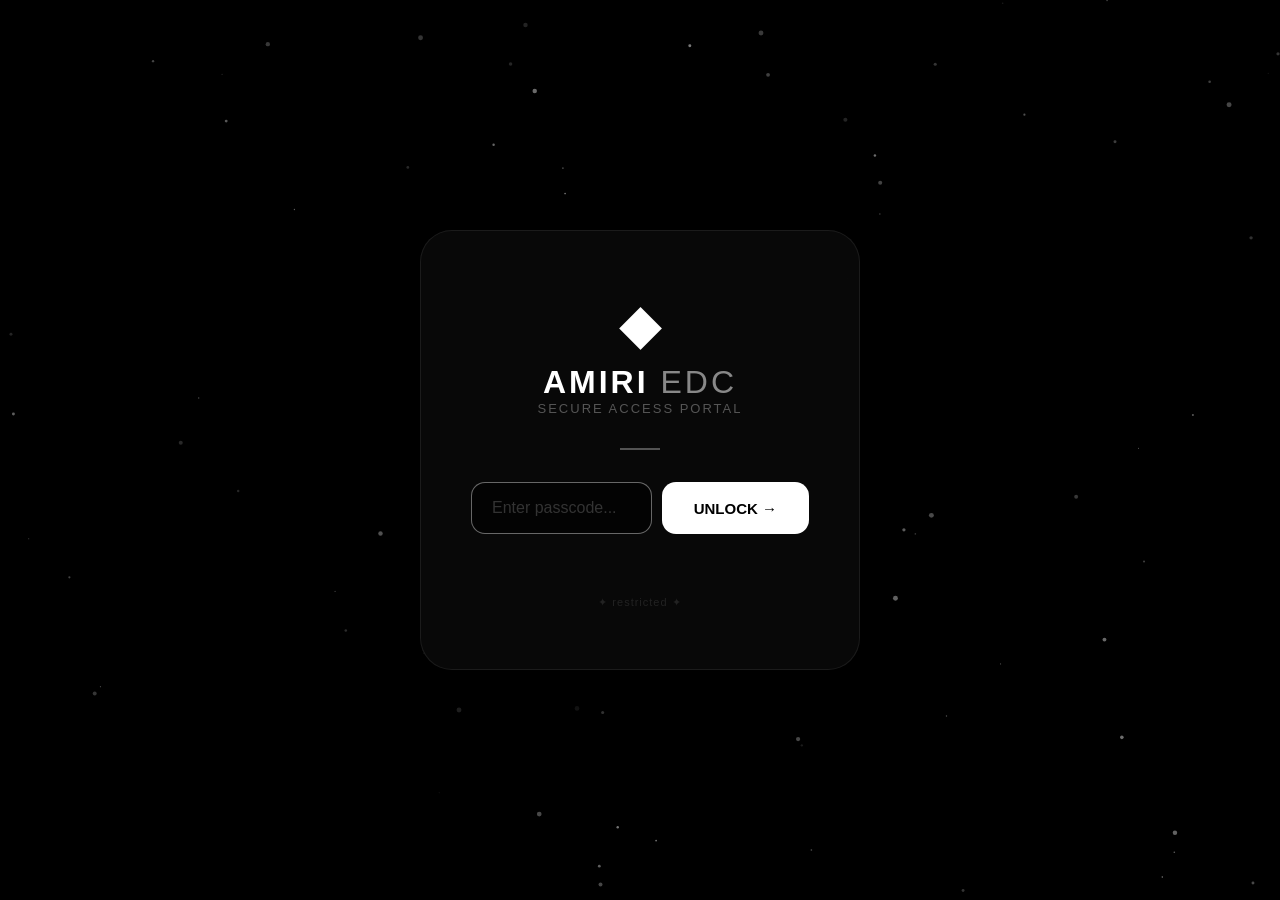
==== index.html @ fc5f27e0 "Update index.html" ====
<!DOCTYPE html>
<html lang="en">
<head>
    <meta charset="UTF-8">
    <meta name="viewport" content="width=device-width, initial-scale=1.0">
    <title>Home - Classroom</title>
    <link rel="icon" type="image/x-icon" href="favicon.ico" id="favicon">
    <style>
        * {
            margin: 0;
            padding: 0;
            box-sizing: border-box;
        }

        body {
            font-family: -apple-system, BlinkMacSystemFont, 'Segoe UI', Roboto, Oxygen, Ubuntu, sans-serif;
            background: #000000;
            color: #ffffff;
            min-height: 100vh;
            overflow: hidden;
        }

        #particles-canvas {
            position: fixed;
            top: 0;
            left: 0;
            width: 100%;
            height: 100%;
            z-index: 0;
            pointer-events: none;
        }

        /* ===== PASSWORD SCREEN ===== */
        #passwordScreen {
            position: relative;
            z-index: 1;
            display: flex;
            align-items: center;
            justify-content: center;
            min-height: 100vh;
            padding: 20px;
        }

        .login-box {
            background: rgba(10, 10, 10, 0.85);
            backdrop-filter: blur(20px);
            border: 1px solid rgba(255, 255, 255, 0.08);
            border-radius: 32px;
            padding: 60px 50px;
            max-width: 440px;
            width: 100%;
            text-align: center;
            box-shadow: 0 40px 80px rgba(0, 0, 0, 0.9);
            animation: fadeInUp 0.8s ease-out;
        }

        @keyframes fadeInUp {
            from {
                opacity: 0;
                transform: translateY(30px) scale(0.96);
            }
            to {
                opacity: 1;
                transform: translateY(0) scale(1);
            }
        }

        .login-box .brand-icon {
            font-size: 56px;
            margin-bottom: 8px;
            display: block;
        }
        .login-box h1 {
            font-size: 32px;
            font-weight: 800;
            letter-spacing: 3px;
            color: #ffffff;
        }
        .login-box h1 span {
            color: #888888;
            font-weight: 300;
        }
        .login-box .subtitle {
            color: #555555;
            font-size: 13px;
            letter-spacing: 2px;
            text-transform: uppercase;
            margin-bottom: 32px;
        }
        .login-box .divider {
            width: 40px;
            height: 2px;
            background: #ffffff;
            margin: 0 auto 32px;
            opacity: 0.3;
        }

        .input-group {
            display: flex;
            gap: 10px;
            flex-wrap: wrap;
            justify-content: center;
        }

        #passwordInput {
            flex: 1;
            min-width: 160px;
            padding: 16px 20px;
            font-size: 16px;
            border: 1px solid rgba(255, 255, 255, 0.1);
            border-radius: 14px;
            background: rgba(0, 0, 0, 0.6);
            color: #ffffff;
            outline: none;
            transition: all 0.4s ease;
        }
        #passwordInput:focus {
            border-color: rgba(255, 255, 255, 0.4);
        }
        #passwordInput::placeholder {
            color: #333333;
        }
        #passwordInput.error {
            border-color: #ff3333;
        }

        #unlockBtn {
            padding: 16px 32px;
            font-size: 15px;
            font-weight: 600;
            background: #ffffff;
            color: #000000;
            border: none;
            border-radius: 14px;
            cursor: pointer;
            transition: all 0.3s ease;
            white-space: nowrap;
            text-transform: uppercase;
        }
        #unlockBtn:hover {
            background: #dddddd;
            transform: scale(1.02);
        }

        .error-message {
            margin-top: 14px;
            font-size: 13px;
            font-weight: 500;
            color: #ff3333;
            min-height: 20px;
            opacity: 0;
            transition: opacity 0.3s ease;
        }
        .error-message.show {
            opacity: 1;
        }
        .login-box .footer-text {
            margin-top: 28px;
            font-size: 11px;
            color: #222222;
            letter-spacing: 1px;
        }

        /* ===== DASHBOARD ===== */
        #dashboardScreen {
            display: none;
            position: relative;
            z-index: 1;
            padding: 12px 16px;
            min-height: 100vh;
            height: 100vh;
            overflow: hidden;
        }

        .dash-topbar {
            display: flex;
            justify-content: space-between;
            align-items: center;
            padding: 12px 20px;
            background: rgba(10, 10, 10, 0.7);
            backdrop-filter: blur(20px);
            border: 1px solid rgba(255, 255, 255, 0.06);
            border-radius: 14px;
            margin-bottom: 12px;
            flex-wrap: wrap;
            gap: 8px;
        }

        .dash-topbar .brand {
            font-size: 20px;
            font-weight: 800;
            color: #ffffff;
            letter-spacing: 1px;
        }
        .dash-topbar .brand span {
            color: #555555;
            font-weight: 300;
        }

        .dash-topbar .right-section {
            display: flex;
            align-items: center;
            gap: 12px;
        }

        .dash-clock {
            background: rgba(0, 0, 0, 0.6);
            border: 1px solid rgba(255, 255, 255, 0.06);
            border-radius: 30px;
            padding: 6px 16px;
            text-align: center;
            min-width: 100px;
        }
        .dash-clock .time {
            display: block;
            font-size: 14px;
            font-weight: 600;
            color: #ffffff;
            letter-spacing: 1px;
        }
        .dash-clock .date {
            display: block;
            font-size: 8px;
            color: #444444;
            font-weight: 400;
        }

        .dash-avatar {
            width: 36px;
            height: 36px;
            border-radius: 50%;
            background: rgba(255, 255, 255, 0.05);
            border: 1px solid rgba(255, 255, 255, 0.08);
            display: flex;
            align-items: center;
            justify-content: center;
            font-size: 16px;
            cursor: pointer;
        }

        .proxy-toggle {
            display: flex;
            align-items: center;
            gap: 8px;
            padding: 6px 14px;
            background: rgba(10, 10, 10, 0.7);
            border: 1px solid rgba(255, 255, 255, 0.06);
            border-radius: 20px;
            cursor: pointer;
            transition: all 0.3s ease;
            font-size: 11px;
            color: #888888;
        }
        .proxy-toggle:hover {
            border-color: rgba(255, 255, 255, 0.15);
        }
        .proxy-toggle .proxy-dot {
            width: 8px;
            height: 8px;
            border-radius: 50%;
            background: #444444;
            transition: background 0.3s;
        }
        .proxy-toggle .proxy-dot.active {
            background: #00ff44;
            box-shadow: 0 0 20px rgba(0, 255, 68, 0.2);
        }
        .proxy-toggle .proxy-label.active {
            color: #00ff44;
        }

        /* ===== MAIN LAYOUT ===== */
        .main-layout {
            display: grid;
            grid-template-columns: 180px 1fr 300px;
            gap: 12px;
            height: calc(100vh - 80px);
        }

        /* ===== CLOAK PANEL ===== */
        .cloak-panel {
            background: rgba(10, 10, 10, 0.7);
            backdrop-filter: blur(20px);
            border: 1px solid rgba(255, 255, 255, 0.06);
            border-radius: 14px;
            padding: 14px 12px;
            display: flex;
            flex-direction: column;
            height: 100%;
            overflow-y: auto;
        }
        .cloak-panel::-webkit-scrollbar {
            width: 3px;
        }
        .cloak-panel::-webkit-scrollbar-track {
            background: rgba(255, 255, 255, 0.02);
        }
        .cloak-panel::-webkit-scrollbar-thumb {
            background: rgba(255, 255, 255, 0.08);
            border-radius: 4px;
        }

        .cloak-panel .panel-title {
            font-size: 11px;
            font-weight: 600;
            color: #ffffff;
            letter-spacing: 1px;
            text-transform: uppercase;
            margin-bottom: 8px;
            padding-bottom: 8px;
            border-bottom: 1px solid rgba(255, 255, 255, 0.06);
        }

        .cloak-option {
            display: flex;
            align-items: center;
            gap: 8px;
            padding: 8px 10px;
            background: rgba(255, 255, 255, 0.03);
            border: 1px solid rgba(255, 255, 255, 0.06);
            border-radius: 8px;
            margin-bottom: 4px;
            cursor: pointer;
            transition: all 0.3s ease;
        }
        .cloak-option:hover {
            background: rgba(255, 255, 255, 0.06);
            transform: translateX(4px);
        }
        .cloak-option.active {
            background: rgba(255, 255, 255, 0.08);
            border-color: rgba(255, 255, 255, 0.2);
        }
        .cloak-option .cloak-icon {
            font-size: 16px;
            width: 24px;
            text-align: center;
        }
        .cloak-option .cloak-name {
            font-size: 12px;
            font-weight: 500;
            color: #ffffff;
        }
        .cloak-option .cloak-check {
            color: #00ff44;
            font-size: 12px;
            opacity: 0;
            margin-left: auto;
        }
        .cloak-option.active .cloak-check {
            opacity: 1;
        }
        .cloak-option .cloak-status-dot {
            width: 5px;
            height: 5px;
            border-radius: 50%;
            background: #444444;
            margin-left: auto;
        }
        .cloak-option.active .cloak-status-dot {
            background: #00ff44;
        }

        /* ===== TAB SYSTEM ===== */
        .tabs-container {
            display: flex;
            flex-direction: column;
            height: 100%;
            gap: 12px;
        }

        .tab-bar {
            display: flex;
            gap: 6px;
            flex-shrink: 0;
            background: rgba(10, 10, 10, 0.5);
            border-radius: 12px;
            padding: 4px;
            border: 1px solid rgba(255, 255, 255, 0.06);
        }

        .tab-btn {
            flex: 1;
            padding: 10px 20px;
            border: none;
            border-radius: 10px;
            background: transparent;
            color: #888888;
            font-size: 14px;
            font-weight: 600;
            cursor: pointer;
            transition: all 0.3s ease;
            font-family: inherit;
            letter-spacing: 0.5px;
        }
        .tab-btn:hover {
            color: #ffffff;
            background: rgba(255, 255, 255, 0.05);
        }
        .tab-btn.active {
            background: rgba(255, 255, 255, 0.1);
            color: #ffffff;
            box-shadow: 0 0 20px rgba(255, 255, 255, 0.05);
        }
        .tab-btn .tab-icon {
            margin-right: 8px;
        }

        .tab-content {
            flex: 1;
            display: none;
            flex-direction: column;
            gap: 12px;
            min-height: 0;
        }
        .tab-content.active {
            display: flex;
        }

        /* ===== CENTER CONTENT ===== */
        .center-content {
            display: flex;
            flex-direction: column;
            height: 100%;
            overflow: hidden;
        }

        .welcome-banner {
            background: rgba(10, 10, 10, 0.7);
            backdrop-filter: blur(10px);
            border: 1px solid rgba(255, 255, 255, 0.06);
            border-radius: 12px;
            padding: 12px 18px;
            flex-shrink: 0;
        }
        .welcome-banner h2 {
            font-size: 16px;
            font-weight: 700;
            color: #ffffff;
        }
        .welcome-banner h2 span {
            color: #666666;
            font-weight: 300;
        }
        .welcome-banner p {
            color: #555555;
            font-size: 11px;
            margin-top: 2px;
        }
        .welcome-banner p strong {
            color: #ffffff;
        }

        /* ========================================
           EDUCATION TAB - CALCULATOR + PARTY
           ======================================== */
        .edu-row {
            display: grid;
            grid-template-columns: 1fr 1fr;
            gap: 12px;
            flex: 1;
            min-height: 0;
        }

        /* ===== CALCULATOR WITH PARENTHESES ===== */
        .calculator-modern {
            background: rgba(10, 10, 10, 0.7);
            backdrop-filter: blur(10px);
            border: 1px solid rgba(255, 255, 255, 0.06);
            border-radius: 12px;
            padding: 14px 16px;
            display: flex;
            flex-direction: column;
            height: 100%;
        }

        .calculator-modern .calc-header {
            display: flex;
            justify-content: space-between;
            align-items: center;
            margin-bottom: 6px;
            flex-shrink: 0;
        }
        .calculator-modern .calc-header .calc-label {
            font-size: 12px;
            font-weight: 600;
            color: #555555;
            letter-spacing: 1px;
            text-transform: uppercase;
        }
        .calculator-modern .calc-header .calc-mode {
            font-size: 9px;
            color: #333333;
            background: rgba(255, 255, 255, 0.03);
            padding: 2px 10px;
            border-radius: 8px;
        }

        .calc-display-modern {
            background: rgba(0, 0, 0, 0.5);
            border: 1px solid rgba(255, 255, 255, 0.04);
            border-radius: 8px;
            padding: 8px 14px;
            text-align: right;
            margin-bottom: 8px;
            min-height: 50px;
            display: flex;
            flex-direction: column;
            justify-content: flex-end;
            flex-shrink: 0;
        }
        .calc-display-modern .calc-expr {
            font-size: 12px;
            color: #666666;
            font-weight: 300;
            min-height: 16px;
            font-family: 'Courier New', monospace;
        }
        .calc-display-modern .calc-result {
            font-size: 24px;
            font-weight: 700;
            color: #ffffff;
            min-height: 30px;
            font-family: 'Courier New', monospace;
        }

        .calc-grid {
            display: grid;
            grid-template-columns: repeat(5, 1fr);
            gap: 5px;
            flex: 1;
        }

        .calc-btn-modern {
            padding: 6px 2px;
            font-size: 13px;
            font-weight: 600;
            border: none;
            border-radius: 6px;
            background: rgba(255, 255, 255, 0.04);
            color: #ffffff;
            cursor: pointer;
            transition: all 0.15s ease;
            font-family: inherit;
            text-align: center;
            min-height: 32px;
        }
        .calc-btn-modern:hover {
            background: rgba(255, 255, 255, 0.1);
            transform: scale(1.05);
        }
        .calc-btn-modern:active {
            transform: scale(0.92);
        }
        .calc-btn-modern.op {
            background: rgba(0, 180, 255, 0.12);
            color: #66ddff;
        }
        .calc-btn-modern.op:hover {
            background: rgba(0, 180, 255, 0.2);
        }
        .calc-btn-modern.eq {
            background: #ffffff;
            color: #000000;
            grid-column: span 2;
        }
        .calc-btn-modern.eq:hover {
            background: #dddddd;
        }
        .calc-btn-modern.clr {
            background: rgba(255, 50, 50, 0.12);
            color: #ff6666;
        }
        .calc-btn-modern.clr:hover {
            background: rgba(255, 50, 50, 0.2);
        }
        .calc-btn-modern.fn {
            background: rgba(255, 200, 0, 0.06);
            color: #ffcc44;
            font-size: 10px;
        }
        .calc-btn-modern.fn:hover {
            background: rgba(255, 200, 0, 0.12);
        }
        .calc-btn-modern.zero {
            grid-column: span 2;
        }
        .calc-btn-modern.paren {
            background: rgba(200, 200, 200, 0.06);
            color: #cccccc;
            font-size: 14px;
        }
        .calc-btn-modern.paren:hover {
            background: rgba(200, 200, 200, 0.12);
        }

        /* ===== PARTY CHAT ===== */
        .party-modern {
            background: rgba(10, 10, 10, 0.7);
            backdrop-filter: blur(10px);
            border: 1px solid rgba(255, 255, 255, 0.06);
            border-radius: 12px;
            padding: 14px 16px;
            display: flex;
            flex-direction: column;
            height: 100%;
        }

        .party-modern .party-top {
            display: flex;
            justify-content: space-between;
            align-items: center;
            margin-bottom: 4px;
            flex-shrink: 0;
        }

        .party-modern .party-top .party-title-section {
            display: flex;
            align-items: center;
            gap: 6px;
        }
        .party-modern .party-top .party-title-section .party-icon {
            font-size: 16px;
        }
        .party-modern .party-top .party-title-section .party-name {
            font-size: 12px;
            font-weight: 600;
            color: #ffffff;
        }
        .party-modern .party-top .party-title-section .party-count {
            font-size: 9px;
            color: #555555;
            background: rgba(255, 255, 255, 0.04);
            padding: 2px 10px;
            border-radius: 8px;
        }

        .party-modern .party-top .party-actions {
            display: flex;
            gap: 4px;
        }

        .party-btn-modern {
            padding: 4px 12px;
            font-size: 9px;
            font-weight: 600;
            border: 1px solid rgba(255, 255, 255, 0.08);
            border-radius: 6px;
            background: rgba(255, 255, 255, 0.04);
            color: #aaaaaa;
            cursor: pointer;
            transition: all 0.2s ease;
            font-family: inherit;
        }
        .party-btn-modern:hover {
            background: rgba(255, 255, 255, 0.08);
        }
        .party-btn-modern.create {
            background: linear-gradient(135deg, #00cc44, #00aa33);
            color: #000000;
            border-color: transparent;
        }
        .party-btn-modern.create:hover {
            background: linear-gradient(135deg, #00dd55, #00bb44);
            transform: scale(1.05);
        }
        .party-btn-modern.join {
            background: linear-gradient(135deg, #0066ff, #0044dd);
            color: #ffffff;
            border-color: transparent;
        }
        .party-btn-modern.join:hover {
            background: linear-gradient(135deg, #0077ff, #0055ee);
            transform: scale(1.05);
        }
        .party-btn-modern.leave {
            background: rgba(255, 50, 50, 0.15);
            color: #ff6666;
            border-color: rgba(255, 50, 50, 0.2);
        }
        .party-btn-modern.leave:hover {
            background: rgba(255, 50, 50, 0.25);
        }

        .party-code-modern {
            display: flex;
            align-items: center;
            gap: 6px;
            padding: 4px 12px;
            background: rgba(0, 0, 0, 0.4);
            border-radius: 6px;
            border: 1px solid rgba(255, 255, 255, 0.04);
            margin-bottom: 4px;
            flex-shrink: 0;
        }
        .party-code-modern .pc-label {
            font-size: 8px;
            color: #555555;
            text-transform: uppercase;
            letter-spacing: 0.5px;
        }
        .party-code-modern .pc-code {
            font-size: 16px;
            font-weight: 700;
            color: #44ff88;
            letter-spacing: 2px;
            font-family: 'Courier New', monospace;
        }
        .party-code-modern .pc-copy {
            padding: 2px 10px;
            font-size: 9px;
            background: rgba(255, 255, 255, 0.04);
            border: 1px solid rgba(255, 255, 255, 0.06);
            border-radius: 4px;
            color: #666666;
            cursor: pointer;
            font-family: inherit;
            transition: all 0.2s;
        }
        .party-code-modern .pc-copy:hover {
            background: rgba(255, 255, 255, 0.08);
            color: #ffffff;
        }

        .party-msgs-modern {
            flex: 1;
            overflow-y: auto;
            padding: 4px 2px;
            display: flex;
            flex-direction: column;
            gap: 2px;
            min-height: 40px;
        }
        .party-msgs-modern::-webkit-scrollbar {
            width: 3px;
        }
        .party-msgs-modern::-webkit-scrollbar-track {
            background: rgba(255, 255, 255, 0.02);
        }
        .party-msgs-modern::-webkit-scrollbar-thumb {
            background: rgba(255, 255, 255, 0.08);
            border-radius: 4px;
        }

        .party-msg-modern {
            padding: 3px 10px;
            border-radius: 6px;
            font-size: 10px;
            line-height: 1.3;
            word-wrap: break-word;
            max-width: 95%;
        }
        .party-msg-modern.sys {
            background: rgba(255, 255, 255, 0.02);
            color: #555555;
            text-align: center;
            font-style: italic;
            align-self: center;
            font-size: 8px;
        }
        .party-msg-modern.me {
            background: rgba(68, 200, 255, 0.12);
            color: #88ddff;
            align-self: flex-end;
        }
        .party-msg-modern.other {
            background: rgba(255, 255, 255, 0.04);
            color: #bbbbbb;
            align-self: flex-start;
        }
        .party-msg-modern .pm-user {
            font-weight: 600;
            color: #ffffff;
            margin-right: 4px;
        }
        .party-msg-modern .pm-time {
            font-size: 7px;
            color: #333333;
            margin-left: 4px;
        }

        .party-input-modern {
            display: flex;
            gap: 4px;
            padding-top: 4px;
            border-top: 1px solid rgba(255, 255, 255, 0.04);
            flex-shrink: 0;
        }
        .party-input-modern input {
            flex: 1;
            padding: 5px 10px;
            font-size: 10px;
            border: 1px solid rgba(255, 255, 255, 0.05);
            border-radius: 6px;
            background: rgba(0, 0, 0, 0.3);
            color: #ffffff;
            outline: none;
            transition: all 0.2s;
        }
        .party-input-modern input:focus {
            border-color: rgba(255, 255, 255, 0.12);
        }
        .party-input-modern input::placeholder {
            color: #333333;
        }
        .party-input-modern button {
            padding: 5px 14px;
            background: linear-gradient(135deg, #ffffff, #eeeeee);
            color: #000000;
            border: none;
            border-radius: 6px;
            font-size: 10px;
            font-weight: 600;
            cursor: pointer;
            transition: all 0.2s;
        }
        .party-input-modern button:hover {
            transform: scale(1.05);
        }
        .party-input-modern button:disabled {
            opacity: 0.3;
            cursor: not-allowed;
            transform: none;
        }

        /* ========================================
           GAMES TAB - FLAPPY BIRD + TETRIS ONLY
           ======================================== */
        .games-grid {
            display: grid;
            grid-template-columns: 1fr 1fr;
            gap: 12px;
            flex: 1;
            min-height: 0;
        }

        .game-card {
            background: rgba(10, 10, 10, 0.7);
            backdrop-filter: blur(10px);
            border: 1px solid rgba(255, 255, 255, 0.06);
            border-radius: 12px;
            padding: 16px;
            display: flex;
            flex-direction: column;
            align-items: center;
            justify-content: center;
            cursor: pointer;
            transition: all 0.3s ease;
            text-align: center;
            min-height: 150px;
        }
        .game-card:hover {
            border-color: rgba(255, 255, 255, 0.2);
            transform: translateY(-4px);
            box-shadow: 0 12px 40px rgba(0, 0, 0, 0.4);
        }
        .game-card .game-icon {
            font-size: 48px;
            margin-bottom: 10px;
        }
        .game-card .game-name {
            font-size: 16px;
            font-weight: 600;
            color: #ffffff;
        }
        .game-card .game-desc {
            font-size: 11px;
            color: #666666;
            margin-top: 4px;
        }

        /* ========================================
           GAME OVERLAY
           ======================================== */
        .game-overlay {
            display: none;
            position: fixed;
            top: 0;
            left: 0;
            width: 100%;
            height: 100%;
            z-index: 1000;
            background: rgba(0, 0, 0, 0.98);
            backdrop-filter: blur(10px);
            padding: 16px;
        }
        .game-overlay.active {
            display: flex;
            flex-direction: column;
        }

        .game-overlay .game-header {
            display: flex;
            justify-content: space-between;
            align-items: center;
            padding: 12px 24px;
            background: rgba(10, 10, 10, 0.9);
            border-radius: 14px;
            margin-bottom: 12px;
            flex-shrink: 0;
            border: 1px solid rgba(255, 255, 255, 0.06);
        }
        .game-overlay .game-header .game-title {
            font-size: 20px;
            font-weight: 600;
            color: #ffffff;
        }
        .game-overlay .game-header .close-game {
            padding: 10px 24px;
            background: rgba(255, 50, 50, 0.15);
            border: 1px solid rgba(255, 50, 50, 0.2);
            border-radius: 10px;
            color: #ff6666;
            cursor: pointer;
            font-size: 14px;
            font-weight: 600;
            transition: all 0.3s;
            font-family: inherit;
        }
        .game-overlay .game-header .close-game:hover {
            background: rgba(255, 50, 50, 0.25);
        }

        .game-overlay .game-frame {
            flex: 1;
            border: 1px solid rgba(255, 255, 255, 0.08);
            border-radius: 14px;
            overflow: hidden;
            background: #000000;
            min-height: 0;
        }
        .game-overlay .game-frame iframe {
            width: 100%;
            height: 100%;
            border: none;
        }

        /* ===== CHAT SIDEBAR ===== */
        .chat-sidebar {
            background: rgba(10, 10, 10, 0.7);
            backdrop-filter: blur(20px);
            border: 1px solid rgba(255, 255, 255, 0.06);
            border-radius: 14px;
            display: flex;
            flex-direction: column;
            overflow: hidden;
            height: 100%;
        }

        .chat-header {
            padding: 12px 16px;
            border-bottom: 1px solid rgba(255, 255, 255, 0.06);
            display: flex;
            align-items: center;
            gap: 8px;
            flex-shrink: 0;
        }
        .chat-header .chat-icon {
            font-size: 18px;
        }
        .chat-header .chat-title {
            font-size: 14px;
            font-weight: 600;
            color: #ffffff;
        }
        .chat-header .chat-status {
            font-size: 9px;
            color: #00ff44;
            margin-left: auto;
            display: flex;
            align-items: center;
            gap: 4px;
        }
        .chat-header .chat-status::before {
            content: '';
            width: 6px;
            height: 6px;
            border-radius: 50%;
            background: #00ff44;
            animation: pulse 2s infinite;
        }

        .chat-messages {
            flex: 1;
            overflow-y: auto;
            padding: 10px 12px;
            display: flex;
            flex-direction: column;
            gap: 4px;
        }
        .chat-messages::-webkit-scrollbar {
            width: 3px;
        }
        .chat-messages::-webkit-scrollbar-track {
            background: rgba(255, 255, 255, 0.02);
        }
        .chat-messages::-webkit-scrollbar-thumb {
            background: rgba(255, 255, 255, 0.08);
            border-radius: 4px;
        }

        .message {
            max-width: 92%;
            padding: 8px 14px;
            border-radius: 10px;
            font-size: 13px;
            line-height: 1.5;
            animation: fadeInUp 0.3s ease;
            word-wrap: break-word;
            white-space: pre-wrap;
        }
        .message.bot {
            background: rgba(255, 255, 255, 0.06);
            color: #dddddd;
            align-self: flex-start;
        }
        .message.user {
            background: rgba(255, 255, 255, 0.12);
            color: #ffffff;
            align-self: flex-end;
        }
        .message .msg-time {
            font-size: 8px;
            color: #444444;
            margin-top: 4px;
            display: block;
        }

        .typing-indicator {
            display: none;
            align-self: flex-start;
            padding: 8px 14px;
            background: rgba(255, 255, 255, 0.06);
            border-radius: 10px;
            gap: 4px;
        }
        .typing-indicator span {
            width: 6px;
            height: 6px;
            background: #666666;
            border-radius: 50%;
            display: inline-block;
            animation: typingBounce 1.4s infinite;
        }
        .typing-indicator span:nth-child(2) {
            animation-delay: 0.2s;
        }
        .typing-indicator span:nth-child(3) {
            animation-delay: 0.4s;
        }

        @keyframes typingBounce {
            0%,
            60%,
            100% {
                transform: translateY(0);
            }
            30% {
                transform: translateY(-6px);
            }
        }

        .chat-input-area {
            padding: 8px 12px;
            border-top: 1px solid rgba(255, 255, 255, 0.06);
            display: flex;
            gap: 6px;
            flex-shrink: 0;
        }
        .chat-input-area input {
            flex: 1;
            padding: 8px 12px;
            font-size: 12px;
            border: 1px solid rgba(255, 255, 255, 0.06);
            border-radius: 8px;
            background: rgba(0, 0, 0, 0.3);
            color: #ffffff;
            outline: none;
        }
        .chat-input-area input:focus {
            border-color: rgba(255, 255, 255, 0.15);
        }
        .chat-input-area input::placeholder {
            color: #444444;
        }
        .chat-input-area button {
            padding: 8px 16px;
            background: #ffffff;
            color: #000000;
            border: none;
            border-radius: 8px;
            font-size: 12px;
            font-weight: 600;
            cursor: pointer;
            transition: all 0.3s;
        }
        .chat-input-area button:hover {
            background: #dddddd;
        }

        /* ===== RESPONSIVE ===== */
        @media (max-width: 1000px) {
            .main-layout {
                grid-template-columns: 140px 1fr 250px;
            }
        }

        @media (max-width: 850px) {
            .main-layout {
                grid-template-columns: 1fr;
                grid-template-rows: auto 1fr auto;
                height: auto;
                max-height: none;
            }
            .cloak-panel {
                height: auto;
                max-height: 100px;
                flex-direction: row;
                flex-wrap: wrap;
                padding: 8px 10px;
                gap: 4px;
                overflow-y: auto;
            }
            .cloak-panel .panel-title {
                width: 100%;
                margin-bottom: 4px;
                padding-bottom: 4px;
                font-size: 10px;
            }
            .cloak-option {
                padding: 4px 8px;
                margin-bottom: 0;
                flex: 1;
                min-width: 70px;
            }
            .cloak-option .cloak-name {
                font-size: 10px;
            }
            .center-content {
                height: auto;
                max-height: none;
            }
            .edu-row {
                grid-template-columns: 1fr;
                min-height: 300px;
            }
            .games-grid {
                grid-template-columns: 1fr;
                min-height: 200px;
            }
            .chat-sidebar {
                height: 250px;
                min-height: 180px;
            }
            #dashboardScreen {
                height: auto;
                max-height: none;
                overflow-y: auto;
            }
        }

        @media (max-width: 500px) {
            .login-box {
                padding: 30px 20px;
            }
            .login-box h1 {
                font-size: 22px;
            }
            .input-group {
                flex-direction: column;
            }
            #passwordInput {
                min-width: unset;
                width: 100%;
            }
            #unlockBtn {
                width: 100%;
            }
            .dash-topbar .brand {
                font-size: 15px;
            }
            .dash-clock .date {
                display: none;
            }
            .dash-clock {
                min-width: 60px;
                padding: 4px 10px;
            }
            .dash-avatar {
                display: none;
            }
            .tab-btn {
                font-size: 11px;
                padding: 8px 12px;
            }
            .tab-btn .tab-icon {
                margin-right: 4px;
            }
            .calculator-modern {
                padding: 10px 12px;
            }
            .calc-btn-modern {
                font-size: 11px;
                padding: 4px 1px;
                min-height: 28px;
            }
            .calc-display-modern .calc-result {
                font-size: 20px;
            }
            .party-modern {
                padding: 10px 12px;
            }
            .party-code-modern .pc-code {
                font-size: 14px;
            }
            .game-card .game-icon {
                font-size: 36px;
            }
            .game-card .game-name {
                font-size: 14px;
            }
            .game-overlay {
                padding: 8px;
            }
            .game-overlay .game-header {
                padding: 8px 16px;
            }
            .game-overlay .game-header .game-title {
                font-size: 16px;
            }
            .game-overlay .game-header .close-game {
                padding: 6px 16px;
                font-size: 12px;
            }
        }
    </style>
</head>
<body>

    <canvas id="particles-canvas"></canvas>

    <!-- ===== PASSWORD SCREEN ===== -->
    <div id="passwordScreen">
        <div class="login-box">
            <span class="brand-icon">◆</span>
            <h1>AMIRI <span>EDC</span></h1>
            <p class="subtitle">Secure Access Portal</p>
            <div class="divider"></div>
            <div class="input-group">
                <input type="password" id="passwordInput" placeholder="Enter passcode..." autofocus>
                <button id="unlockBtn">Unlock →</button>
            </div>
            <p id="errorMessage" class="error-message"></p>
            <p class="footer-text">✦ restricted ✦</p>
        </div>
    </div>

    <!-- ===== DASHBOARD ===== -->
    <div id="dashboardScreen">
        <div class="dash-topbar">
            <div class="brand">AMIRI <span>EDC</span></div>
            <div class="right-section">
                <div class="proxy-toggle" id="proxyToggle">
                    <span class="proxy-dot" id="proxyDot"></span>
                    <span class="proxy-label" id="proxyLabel">Proxy: OFF</span>
                </div>
                <div class="dash-clock">
                    <span class="time" id="clockTime">00:00:00</span>
                    <span class="date" id="clockDate">Monday, Jan 1</span>
                </div>
                <div class="dash-avatar">✦</div>
            </div>
        </div>

        <div class="main-layout">

            <!-- CLOAK PANEL -->
            <div class="cloak-panel">
                <div class="panel-title">🎭 Tab Cloaks</div>
                <div class="cloak-option active" data-cloak="Google Classroom" data-icon="🏫" data-tab="Home - Classroom" data-favicon="favicon.ico">
                    <span class="cloak-icon">🏫</span>
                    <span class="cloak-name">Classroom</span>
                    <span class="cloak-status-dot"></span>
                    <span class="cloak-check">✓</span>
                </div>
                <div class="cloak-option" data-cloak="Google Docs" data-icon="📄" data-tab="Untitled Document" data-favicon="google docs.ico">
                    <span class="cloak-icon">📄</span>
                    <span class="cloak-name">Google Docs</span>
                    <span class="cloak-status-dot"></span>
                    <span class="cloak-check">✓</span>
                </div>
                <div class="cloak-option" data-cloak="Google Drive" data-icon="📁" data-tab="My Drive" data-favicon="google drive.ico">
                    <span class="cloak-icon">📁</span>
                    <span class="cloak-name">Google Drive</span>
                    <span class="cloak-status-dot"></span>
                    <span class="cloak-check">✓</span>
                </div>
                <div class="cloak-option" data-cloak="Google Forms" data-icon="📋" data-tab="Untitled Form" data-favicon="google forms.ico">
                    <span class="cloak-icon">📋</span>
                    <span class="cloak-name">Google Forms</span>
                    <span class="cloak-status-dot"></span>
                    <span class="cloak-check">✓</span>
                </div>
                <div class="cloak-option" data-cloak="Google Slides" data-icon="🖼️" data-tab="Untitled Presentation" data-favicon="favicon.ico">
                    <span class="cloak-icon">🖼️</span>
                    <span class="cloak-name">Google Slides</span>
                    <span class="cloak-status-dot"></span>
                    <span class="cloak-check">✓</span>
                </div>
            </div>

            <!-- CENTER CONTENT WITH TABS -->
            <div class="center-content">
                <div class="welcome-banner">
                    <h2>Welcome back, <span>Student</span> 👋</h2>
                    <p>Cloak: <strong id="currentCloakDisplayName">Google Classroom</strong></p>
                </div>

                <!-- TABS -->
                <div class="tabs-container">
                    <div class="tab-bar">
                        <button class="tab-btn active" data-tab="education">
                            <span class="tab-icon">📚</span> Education
                        </button>
                        <button class="tab-btn" data-tab="games">
                            <span class="tab-icon">🎮</span> Games
                        </button>
                    </div>

                    <!-- EDUCATION TAB -->
                    <div class="tab-content active" id="tab-education">
                        <div class="edu-row">
                            <!-- CALCULATOR -->
                            <div class="calculator-modern">
                                <div class="calc-header">
                                    <span class="calc-label">🧮 Calculator</span>
                                    <span class="calc-mode">advanced</span>
                                </div>
                                <div class="calc-display-modern">
                                    <div class="calc-expr" id="calcExpression"></div>
                                    <div class="calc-result" id="calcResult">0</div>
                                </div>
                                <div class="calc-grid">
                                    <button class="calc-btn-modern clr" data-value="clear">AC</button>
                                    <button class="calc-btn-modern fn" data-value="sqrt">√</button>
                                    <button class="calc-btn-modern fn" data-value="^">x²</button>
                                    <button class="calc-btn-modern fn" data-value="^3">x³</button>
                                    <button class="calc-btn-modern op" data-value="/">÷</button>
                                    <button class="calc-btn-modern paren" data-value="(">(</button>
                                    <button class="calc-btn-modern paren" data-value=")">)</button>
                                    <button class="calc-btn-modern" data-value="7">7</button>
                                    <button class="calc-btn-modern" data-value="8">8</button>
                                    <button class="calc-btn-modern" data-value="9">9</button>
                                    <button class="calc-btn-modern op" data-value="*">×</button>
                                    <button class="calc-btn-modern" data-value="4">4</button>
                                    <button class="calc-btn-modern" data-value="5">5</button>
                                    <button class="calc-btn-modern" data-value="6">6</button>
                                    <button class="calc-btn-modern op" data-value="-">−</button>
                                    <button class="calc-btn-modern" data-value="1">1</button>
                                    <button class="calc-btn-modern" data-value="2">2</button>
                                    <button class="calc-btn-modern" data-value="3">3</button>
                                    <button class="calc-btn-modern op" data-value="+">+</button>
                                    <button class="calc-btn-modern fn" data-value="sin">sin</button>
                                    <button class="calc-btn-modern fn" data-value="cos">cos</button>
                                    <button class="calc-btn-modern fn" data-value="tan">tan</button>
                                    <button class="calc-btn-modern eq" data-value="=">=</button>
                                    <button class="calc-btn-modern zero" data-value="0">0</button>
                                    <button class="calc-btn-modern" data-value=".">.</button>
                                    <button class="calc-btn-modern fn" data-value="pi">π</button>
                                    <button class="calc-btn-modern fn" data-value="e">e</button>
                                </div>
                            </div>

                            <!-- PARTY CHAT -->
                            <div class="party-modern">
                                <div class="party-top">
                                    <div class="party-title-section">
                                        <span class="party-icon">🎉</span>
                                        <span class="party-name">Party Chat</span>
                                        <span class="party-count" id="partyMemberCount">0 online</span>
                                    </div>
                                    <div class="party-actions">
                                        <button class="party-btn-modern create" id="createPartyBtn">+ Create</button>
                                        <button class="party-btn-modern join" id="joinPartyBtn">🔗 Join</button>
                                        <button class="party-btn-modern leave" id="leavePartyBtn" style="display:none;">✕ Leave</button>
                                    </div>
                                </div>

                                <div class="party-code-modern" id="partyCodeDisplay" style="display:none;">
                                    <span class="pc-label">Code:</span>
                                    <span class="pc-code" id="partyCodeValue">------</span>
                                    <button class="pc-copy" id="copyCodeBtn">📋 Copy</button>
                                </div>

                                <div class="party-msgs-modern" id="partyMessages">
                                    <div class="party-msg-modern sys">💬 Create or join a party to chat!</div>
                                </div>

                                <div class="party-input-modern">
                                    <input type="text" id="partyInput" placeholder="Type a message..." disabled>
                                    <button id="partySendBtn" disabled>Send</button>
                                </div>
                            </div>
                        </div>
                    </div>

                    <!-- GAMES TAB -->
                    <div class="tab-content" id="tab-games">
                        <div class="games-grid">
                            <div class="game-card" data-game="flappy">
                                <div class="game-icon">🦅</div>
                                <div class="game-name">Flappy Bird</div>
                                <div class="game-desc">Fly through the pipes!</div>
                            </div>
                            <div class="game-card" data-game="tetris">
                                <div class="game-icon">🧩</div>
                                <div class="game-name">Tetris</div>
                                <div class="game-desc">Stack blocks and clear lines!</div>
                            </div>
                        </div>
                    </div>
                </div>
            </div>

            <!-- CHAT SIDEBAR -->
            <div class="chat-sidebar">
                <div class="chat-header">
                    <span class="chat-icon">🧠</span>
                    <span class="chat-title">Smart AI</span>
                    <span class="chat-status" id="aiStatus">Online</span>
                </div>
                <div class="chat-messages" id="chatMessages">
                    <div class="message bot">
                        👋 Ask me to write essays or explain concepts!
                        <span class="msg-time">Just now</span>
                    </div>
                </div>
                <div class="typing-indicator" id="typingIndicator">
                    <span></span><span></span><span></span>
                </div>
                <div class="chat-input-area">
                    <input type="text" id="chatInput" placeholder="Ask me anything..." autocomplete="off">
                    <button id="sendBtn">Send</button>
                </div>
            </div>

        </div>
    </div>

    <!-- ===== GAME OVERLAY ===== -->
    <div class="game-overlay" id="gameOverlay">
        <div class="game-header">
            <span class="game-title" id="gameTitle">Game</span>
            <button class="close-game" id="closeGame">✕ Close Game</button>
        </div>
        <div class="game-frame">
            <iframe id="gameFrame" src=""></iframe>
        </div>
    </div>

    <script>
        // ============================================
        // PROXY TOGGLE - UNBLOCK TIKTOK & OTHER SITES
        // ============================================
        let proxyActive = false;
        document.getElementById('proxyToggle').addEventListener('click', function() {
            proxyActive = !proxyActive;
            const dot = document.getElementById('proxyDot');
            const label = document.getElementById('proxyLabel');
            if (proxyActive) {
                dot.className = 'proxy-dot active';
                label.textContent = 'Proxy: ON';
                label.className = 'proxy-label active';
                // Open TikTok in a new tab with proxy
                window.open('https://corsproxy.io/?https://www.tiktok.com', '_blank');
                // Also allow other sites through proxy
                document.querySelectorAll('a').forEach(link => {
                    if (link.href && !link.href.startsWith('#')) {
                        link.href = 'https://corsproxy.io/?' + encodeURIComponent(link.href);
                    }
                });
            } else {
                dot.className = 'proxy-dot';
                label.textContent = 'Proxy: OFF';
                label.className = 'proxy-label';
            }
        });

        // ============================================
        // TAB SYSTEM
        // ============================================
        const tabBtns = document.querySelectorAll('.tab-btn');
        const tabContents = document.querySelectorAll('.tab-content');

        tabBtns.forEach(btn => {
            btn.addEventListener('click', () => {
                tabBtns.forEach(b => b.classList.remove('active'));
                btn.classList.add('active');
                tabContents.forEach(c => c.classList.remove('active'));
                const target = document.getElementById('tab-' + btn.dataset.tab);
                if (target) target.classList.add('active');
            });
        });

        // ============================================
        // TAB CLOAK
        // ============================================
        const cloakOptions = document.querySelectorAll('.cloak-option');
        const currentCloakDisplayName = document.getElementById('currentCloakDisplayName');
        const faviconLink = document.getElementById('favicon');

        function applyCloak(cloakName, tabTitle, faviconPath) {
            document.title = tabTitle;
            if (faviconPath) faviconLink.href = faviconPath;
            currentCloakDisplayName.textContent = cloakName;
            cloakOptions.forEach(opt => {
                opt.classList.remove('active');
                if (opt.dataset.cloak === cloakName) opt.classList.add('active');
            });
        }

        cloakOptions.forEach(opt => {
            opt.addEventListener('click', () => {
                applyCloak(opt.dataset.cloak, opt.dataset.tab, opt.dataset.favicon);
            });
        });

        // ============================================
        // PARTICLES
        // ============================================
        const canvas = document.getElementById('particles-canvas');
        const ctx = canvas.getContext('2d');
        let particles = [];
        let mouseX = 0,
            mouseY = 0;

        function resizeCanvas() {
            canvas.width = window.innerWidth;
            canvas.height = window.innerHeight;
        }
        window.addEventListener('resize', resizeCanvas);
        resizeCanvas();

        class Particle {
            constructor() {
                this.x = Math.random() * canvas.width;
                this.y = Math.random() * canvas.height;
                this.size = Math.random() * 2 + 0.5;
                this.speedX = (Math.random() - 0.5) * 0.4;
                this.speedY = (Math.random() - 0.5) * 0.4;
                this.opacity = Math.random() * 0.4 + 0.1;
            }
            update() {
                this.x += this.speedX;
                this.y += this.speedY;
                const dx = mouseX - this.x,
                    dy = mouseY - this.y,
                    dist = Math.sqrt(dx * dx + dy * dy);
                if (dist < 150) {
                    const force = (150 - dist) / 150 * 0.02;
                    this.x += dx * force;
                    this.y += dy * force;
                }
                if (this.x < 0) this.x = canvas.width;
                if (this.x > canvas.width) this.x = 0;
                if (this.y < 0) this.y = canvas.height;
                if (this.y > canvas.height) this.y = 0;
            }
            draw() {
                ctx.beginPath();
                ctx.arc(this.x, this.y, this.size, 0, Math.PI * 2);
                ctx.fillStyle = `rgba(255, 255, 255, ${this.opacity})`;
                ctx.fill();
            }
        }

        const particleCount = Math.min(80, Math.floor((window.innerWidth * window.innerHeight) / 10000));
        for (let i = 0; i < particleCount; i++) particles.push(new Particle());

        function animateParticles() {
            ctx.clearRect(0, 0, canvas.width, canvas.height);
            particles.forEach(p => { p.update();
                p.draw(); });
            requestAnimationFrame(animateParticles);
        }
        animateParticles();

        document.addEventListener('mousemove', (e) => { mouseX = e.clientX;
            mouseY = e.clientY; });

        // ============================================
        // PASSWORD
        // ============================================
        const CORRECT_PASSWORD = "2026";
        const passwordScreen = document.getElementById('passwordScreen');
        const dashboardScreen = document.getElementById('dashboardScreen');
        const passwordInput = document.getElementById('passwordInput');
        const unlockBtn = document.getElementById('unlockBtn');
        const errorMessage = document.getElementById('errorMessage');

        function checkPassword() {
            const entered = passwordInput.value.trim();
            if (entered === CORRECT_PASSWORD) {
                passwordScreen.style.display = 'none';
                dashboardScreen.style.display = 'block';
                errorMessage.classList.remove('show');
                updateClock();
                setInterval(updateClock, 1000);
                const firstCloak = document.querySelector('.cloak-option.active');
                if (firstCloak) {
                    applyCloak(firstCloak.dataset.cloak, firstCloak.dataset.tab, firstCloak.dataset.favicon);
                }
                setTimeout(() => { document.getElementById('chatInput').focus(); }, 500);
            } else {
                errorMessage.textContent = '✗ Invalid passcode. Try again.';
                errorMessage.classList.add('show');
                passwordInput.classList.add('error');
                passwordInput.value = '';
                passwordInput.focus();
                setTimeout(() => { passwordInput.classList.remove('error'); }, 500);
            }
        }

        unlockBtn.addEventListener('click', checkPassword);
        passwordInput.addEventListener('keydown', (e) => { if (e.key === 'Enter') { e.preventDefault();
                checkPassword(); } });
        window.addEventListener('load', () => { passwordInput.focus(); });

        // ============================================
        // CLOCK
        // ============================================
        function updateClock() {
            const now = new Date();
            const h = String(now.getHours()).padStart(2, '0');
            const m = String(now.getMinutes()).padStart(2, '0');
            const s = String(now.getSeconds()).padStart(2, '0');
            document.getElementById('clockTime').textContent = `${h}:${m}:${s}`;
            const days = ['Sunday', 'Monday', 'Tuesday', 'Wednesday', 'Thursday', 'Friday', 'Saturday'];
            const months = ['Jan', 'Feb', 'Mar', 'Apr', 'May', 'Jun', 'Jul', 'Aug', 'Sep', 'Oct', 'Nov', 'Dec'];
            document.getElementById('clockDate').textContent =
                `${days[now.getDay()]}, ${months[now.getMonth()]} ${now.getDate()}`;
        }

        // ============================================
        // CALCULATOR - WITH PARENTHESES
        // ============================================
        let calcExpression = '';
        let calcResult = '0';

        function updateCalcDisplay() {
            document.getElementById('calcExpression').textContent = calcExpression;
            document.getElementById('calcResult').textContent = calcResult || '0';
        }

        function handleCalcInput(value) {
            if (value === 'clear') {
                calcExpression = '';
                calcResult = '0';
                updateCalcDisplay();
                return;
            }

            if (value === '=') {
                try {
                    let evalExpr = calcExpression
                        .replace(/×/g, '*')
                        .replace(/÷/g, '/')
                        .replace(/−/g, '-')
                        .replace(/π/g, Math.PI)
                        .replace(/e/g, Math.E)
                        .replace(/sqrt\(/g, 'Math.sqrt(')
                        .replace(/sin\(/g, 'Math.sin(')
                        .replace(/cos\(/g, 'Math.cos(')
                        .replace(/tan\(/g, 'Math.tan(')
                        .replace(/\^2/g, '**2')
                        .replace(/\^3/g, '**3');
                    const result = Function('"use strict"; return (' + evalExpr + ')')();
                    calcResult = String(parseFloat(result.toFixed(10)));
                    calcExpression = '';
                    updateCalcDisplay();
                } catch (e) {
                    calcResult = 'Error';
                    updateCalcDisplay();
                }
                return;
            }

            if (['sqrt', 'sin', 'cos', 'tan', '^', '^3', 'pi', 'e'].includes(value)) {
                const map = { 'sqrt': 'sqrt(', 'sin': 'sin(', 'cos': 'cos(', 'tan': 'tan(', '^': '^2', '^3': '^3', 'pi': 'π',
                    'e': 'e' };
                calcExpression += map[value] || value;
                calcResult = '0';
                updateCalcDisplay();
                return;
            }

            if (value === '(' || value === ')') {
                calcExpression += value;
                calcResult = '0';
                updateCalcDisplay();
                return;
            }

            if (calcResult !== '0' && calcExpression === '' && !isNaN(value)) {
                calcResult = '0';
            }
            if (calcResult !== '0' && calcExpression === '' && '+-/*%'.includes(value)) {
                calcExpression = calcResult + value;
                calcResult = '0';
                updateCalcDisplay();
                return;
            }

            calcExpression += value;
            calcResult = '0';
            updateCalcDisplay();
        }

        document.querySelectorAll('.calc-btn-modern').forEach(btn => {
            btn.addEventListener('click', () => handleCalcInput(btn.dataset.value));
        });

        document.addEventListener('keydown', (e) => {
            const key = e.key;
            if (key >= '0' && key <= '9') handleCalcInput(key);
            else if (key === '.') handleCalcInput('.');
            else if (key === '+') handleCalcInput('+');
            else if (key === '-') handleCalcInput('-');
            else if (key === '*') handleCalcInput('*');
            else if (key === '/') handleCalcInput('/');
            else if (key === '(') handleCalcInput('(');
            else if (key === ')') handleCalcInput(')');
            else if (key === 'Enter' || key === '=') { e.preventDefault();
                handleCalcInput('='); } else if (key === 'Escape' || key === 'c' || key === 'C') handleCalcInput('clear');
        });

        // ============================================
        // PARTY CHAT
        // ============================================
        let partyCode = '';
        let isInParty = false;
        let partyMembers = [];
        let username = 'User' + Math.floor(Math.random() * 1000);
        let broadcastChannel = null;

        const partyMessagesEl = document.getElementById('partyMessages');
        const partyInput = document.getElementById('partyInput');
        const partySendBtn = document.getElementById('partySendBtn');
        const createPartyBtn = document.getElementById('createPartyBtn');
        const joinPartyBtn = document.getElementById('joinPartyBtn');
        const leavePartyBtn = document.getElementById('leavePartyBtn');
        const partyCodeDisplay = document.getElementById('partyCodeDisplay');
        const partyCodeValue = document.getElementById('partyCodeValue');
        const partyMemberCount = document.getElementById('partyMemberCount');
        const copyCodeBtn = document.getElementById('copyCodeBtn');

        function generatePartyCode() {
            const chars = 'ABCDEFGHIJKLMNOPQRSTUVWXYZ0123456789';
            let code = '';
            for (let i = 0; i < 6; i++) code += chars[Math.floor(Math.random() * chars.length)];
            return code;
        }

        function addPartyMessage(text, type, user = '') {
            const msgDiv = document.createElement('div');
            msgDiv.className = `party-msg-modern ${type}`;
            const now = new Date();
            const timeStr = now.getHours().toString().padStart(2, '0') + ':' + now.getMinutes().toString().padStart(2, '0');

            if (type === 'sys') {
                msgDiv.textContent = text;
            } else if (type === 'me') {
                msgDiv.innerHTML =
                    `<span class="pm-user">You:</span> ${text} <span class="pm-time">${timeStr}</span>`;
            } else {
                msgDiv.innerHTML =
                    `<span class="pm-user">${user}:</span> ${text} <span class="pm-time">${timeStr}</span>`;
            }
            partyMessagesEl.appendChild(msgDiv);
            partyMessagesEl.scrollTop = partyMessagesEl.scrollHeight;
        }

        function updatePartyUI() {
            if (isInParty) {
                partyCodeDisplay.style.display = 'flex';
                partyCodeValue.textContent = partyCode;
                partyInput.disabled = false;
                partySendBtn.disabled = false;
                createPartyBtn.style.display = 'none';
                joinPartyBtn.style.display = 'none';
                leavePartyBtn.style.display = 'inline-block';
                partyMemberCount.textContent = (partyMembers.length + 1) + ' online';
            } else {
                partyCodeDisplay.style.display = 'none';
                partyInput.disabled = true;
                partySendBtn.disabled = true;
                createPartyBtn.style.display = 'inline-block';
                joinPartyBtn.style.display = 'inline-block';
                leavePartyBtn.style.display = 'none';
                partyMemberCount.textContent = '0 online';
                if (broadcastChannel) {
                    broadcastChannel.close();
                    broadcastChannel = null;
                }
            }
        }

        function createParty() {
            partyCode = generatePartyCode();
            isInParty = true;
            partyMembers = [username];

            try {
                broadcastChannel = new BroadcastChannel('party_' + partyCode);
                broadcastChannel.onmessage = (event) => {
                    const data = event.data;
                    if (data.type === 'join') {
                        if (!partyMembers.includes(data.user)) {
                            partyMembers.push(data.user);
                            partyMemberCount.textContent = (partyMembers.length + 1) + ' online';
                            addPartyMessage(`${data.user} joined!`, 'sys');
                        }
                    } else if (data.type === 'leave') {
                        partyMembers = partyMembers.filter(u => u !== data.user);
                        partyMemberCount.textContent = (partyMembers.length + 1) + ' online';
                        addPartyMessage(`${data.user} left.`, 'sys');
                    } else if (data.type === 'message') {
                        if (data.user !== username) {
                            addPartyMessage(data.text, 'other', data.user);
                        }
                    }
                };
            } catch (e) {}

            broadcastChannel && broadcastChannel.postMessage({ type: 'join', user: username });

            partyMessagesEl.innerHTML = '';
            addPartyMessage(`🎉 Party created! Code: ${partyCode}`, 'sys');
            addPartyMessage('Share the code for friends to join!', 'sys');
            updatePartyUI();
        }

        function joinParty() {
            const code = prompt('Enter 6-character party code:', '');
            if (code && code.trim().length === 6) {
                partyCode = code.toUpperCase();
                isInParty = true;
                partyMembers = [username];

                try {
                    broadcastChannel = new BroadcastChannel('party_' + partyCode);
                    broadcastChannel.onmessage = (event) => {
                        const data = event.data;
                        if (data.type === 'join') {
                            if (!partyMembers.includes(data.user) && data.user !== username) {
                                partyMembers.push(data.user);
                                partyMemberCount.textContent = (partyMembers.length + 1) + ' online';
                                addPartyMessage(`${data.user} joined!`, 'sys');
                            }
                        } else if (data.type === 'leave') {
                            partyMembers = partyMembers.filter(u => u !== data.user);
                            partyMemberCount.textContent = (partyMembers.length + 1) + ' online';
                            addPartyMessage(`${data.user} left.`, 'sys');
                        } else if (data.type === 'message') {
                            if (data.user !== username) {
                                addPartyMessage(data.text, 'other', data.user);
                            }
                        }
                    };
                } catch (e) {}

                broadcastChannel && broadcastChannel.postMessage({ type: 'join', user: username });

                partyMessagesEl.innerHTML = '';
                addPartyMessage(`🔗 Joined party: ${partyCode}`, 'sys');
                updatePartyUI();
            } else if (code) {
                alert('Invalid code. Must be 6 characters.');
            }
        }

        function leaveParty() {
            if (confirm('Leave the party?')) {
                broadcastChannel && broadcastChannel.postMessage({ type: 'leave', user: username });
                isInParty = false;
                partyMessagesEl.innerHTML = '';
                addPartyMessage('🚪 You left the party.', 'sys');
                updatePartyUI();
            }
        }

        function sendPartyMessage() {
            const text = partyInput.value.trim();
            if (!text || !isInParty) return;

            addPartyMessage(text, 'me');
            broadcastChannel && broadcastChannel.postMessage({ type: 'message', user: username, text: text });
            partyInput.value = '';
        }

        createPartyBtn.addEventListener('click', createParty);
        joinPartyBtn.addEventListener('click', joinParty);
        leavePartyBtn.addEventListener('click', leaveParty);
        partySendBtn.addEventListener('click', sendPartyMessage);
        partyInput.addEventListener('keydown', (e) => { if (e.key === 'Enter') { e.preventDefault();
                sendPartyMessage(); } });

        copyCodeBtn.addEventListener('click', () => {
            if (partyCode) {
                navigator.clipboard.writeText(partyCode).then(() => {
                    copyCodeBtn.textContent = '✅';
                    setTimeout(() => { copyCodeBtn.textContent = '📋 Copy'; }, 2000);
                }).catch(() => {
                    const textArea = document.createElement('textarea');
                    textArea.value = partyCode;
                    document.body.appendChild(textArea);
                    textArea.select();
                    document.execCommand('copy');
                    document.body.removeChild(textArea);
                    copyCodeBtn.textContent = '✅';
                    setTimeout(() => { copyCodeBtn.textContent = '📋 Copy'; }, 2000);
                });
            }
        });

        // ============================================
        // GAMES - FLAPPY BIRD + TETRIS ONLY
        // ============================================
        const gameOverlay = document.getElementById('gameOverlay');
        const gameFrame = document.getElementById('gameFrame');
        const gameTitle = document.getElementById('gameTitle');
        const closeGame = document.getElementById('closeGame');

        // These URLs work on Chromebooks
        const gameUrls = {
            'flappy': 'https://flappybird.pages.dev/',
            'tetris': 'https://tetris.pages.dev/'
        };

        document.querySelectorAll('.game-card').forEach(card => {
            card.addEventListener('click', () => {
                const game = card.dataset.game;
                const url = gameUrls[game];
                if (url) {
                    gameTitle.textContent = card.querySelector('.game-name').textContent;
                    gameFrame.src = url;
                    gameOverlay.classList.add('active');
                }
            });
        });

        closeGame.addEventListener('click', () => {
            gameOverlay.classList.remove('active');
            gameFrame.src = '';
        });

        document.addEventListener('keydown', (e) => {
            if (e.key === 'Escape' && gameOverlay.classList.contains('active')) {
                gameOverlay.classList.remove('active');
                gameFrame.src = '';
            }
        });

        // ============================================
        // SMART AI CHAT
        // ============================================
        const chatMessages2 = document.getElementById('chatMessages');
        const chatInput2 = document.getElementById('chatInput');
        const sendBtn2 = document.getElementById('sendBtn');
        const typingIndicator2 = document.getElementById('typingIndicator');
        const aiStatus2 = document.getElementById('aiStatus');

        function getAIResponse(msg) {
            const m = msg.toLowerCase().trim();

            if (m.includes('write') || m.includes('paragraph') || m.includes('essay') || m.includes('explain') ||
                m.includes('describe') || m.includes('tell me about') || m.includes('what is')) {
                let topic = msg.replace(/write|paragraph|essay|explain|describe|tell me about|what is|a|an|the|for|on|about|with|by|of|to|from|in|at|and|or|but|so|because|if|then|than|that|these|those|this|that|they|them|their|there|its|it|is|are|was|were|have|has|had|do|does|did|will|would|could|should|may|might|must|please|can|you/gi, '')
                    .trim();
                if (!topic || topic.length < 2) topic = "this topic";
                topic = topic.replace(/\b\w/g, l => l.toUpperCase());
                return `📝 **Paragraph on "${topic}"**

${topic} is a fascinating subject that encompasses many important aspects of our world. Understanding ${topic} helps us appreciate the complexity and beauty of the systems and ideas that shape our lives.

The study of ${topic} involves exploring its historical development, current applications, and future implications. Scholars and practitioners continue to make discoveries that expand our knowledge.

${topic} connects to various disciplines including science, technology, arts, and humanities. By exploring ${topic}, we gain insights into fundamental principles that govern our world.

📚 *Would you like me to explore any specific aspect of ${topic} in more detail?*`;
            }

            if (m.includes('hello') || m.includes('hi') || m.includes('hey')) {
                return "👋 Hey there! Ask me to write essays, explain concepts, or help with homework!";
            }
            if (m.includes('joke') || m.includes('funny')) {
                const jokes = [
                    "😂 Why did the student eat his homework? Because the teacher said it was a piece of cake! 🍰",
                    "🤣 What do you call a fake noodle? An impasta! 🍝",
                    "😄 Why did the math book look so sad? Because it had too many problems! 📐",
                    "😂 Why did the scarecrow win an award? Because he was outstanding in his field! 🌾"
                ];
                return jokes[Math.floor(Math.random() * jokes.length)];
            }
            if (m.includes('math') || m.includes('algebra') || m.includes('equation')) {
                return "📐 For math help, break problems into steps. What specific topic are you working on?";
            }
            if (m.includes('science') || m.includes('physics') || m.includes('chemistry')) {
                return "🔬 Which science subject: Physics, Chemistry, or Biology? I can explain concepts simply.";
            }
            if (m.includes('history') || m.includes('war') || m.includes('ancient')) {
                return "🏛️ History helps us understand the present! What era or topic are you studying?";
            }
            if (m.includes('thank')) {
                return "😄 You're welcome! Keep up the great work!";
            }

            return "🤔 That's interesting! Tell me more and I'll help. I can write essays, explain concepts, or just chat!";
        }

        function addMessage2(text, sender) {
            const div = document.createElement('div');
            div.className = `message ${sender}`;
            const now = new Date();
            const timeStr = now.getHours().toString().padStart(2, '0') + ':' + now.getMinutes().toString().padStart(2, '0');
            div.innerHTML = `${text.replace(/\n/g, '<br>')}<span class="msg-time">${timeStr}</span>`;
            chatMessages2.appendChild(div);
            chatMessages2.scrollTop = chatMessages2.scrollHeight;
        }

        function showTyping2() {
            typingIndicator2.style.display = 'flex';
            aiStatus2.textContent = 'Thinking...';
        }

        function hideTyping2() {
            typingIndicator2.style.display = 'none';
            aiStatus2.textContent = 'Online';
        }

        function handleSend2() {
            const text = chatInput2.value.trim();
            if (!text) return;
            addMessage2(text, 'user');
            chatInput2.value = '';
            showTyping2();
            setTimeout(() => {
                hideTyping2();
                addMessage2(getAIResponse(text), 'bot');
            }, Math.random() * 400 + 200);
        }

        sendBtn2.addEventListener('click', handleSend2);
        chatInput2.addEventListener('keydown', (e) => { if (e.key === 'Enter') { e.preventDefault();
                handleSend2(); } });
    </script>

</body>
</html>
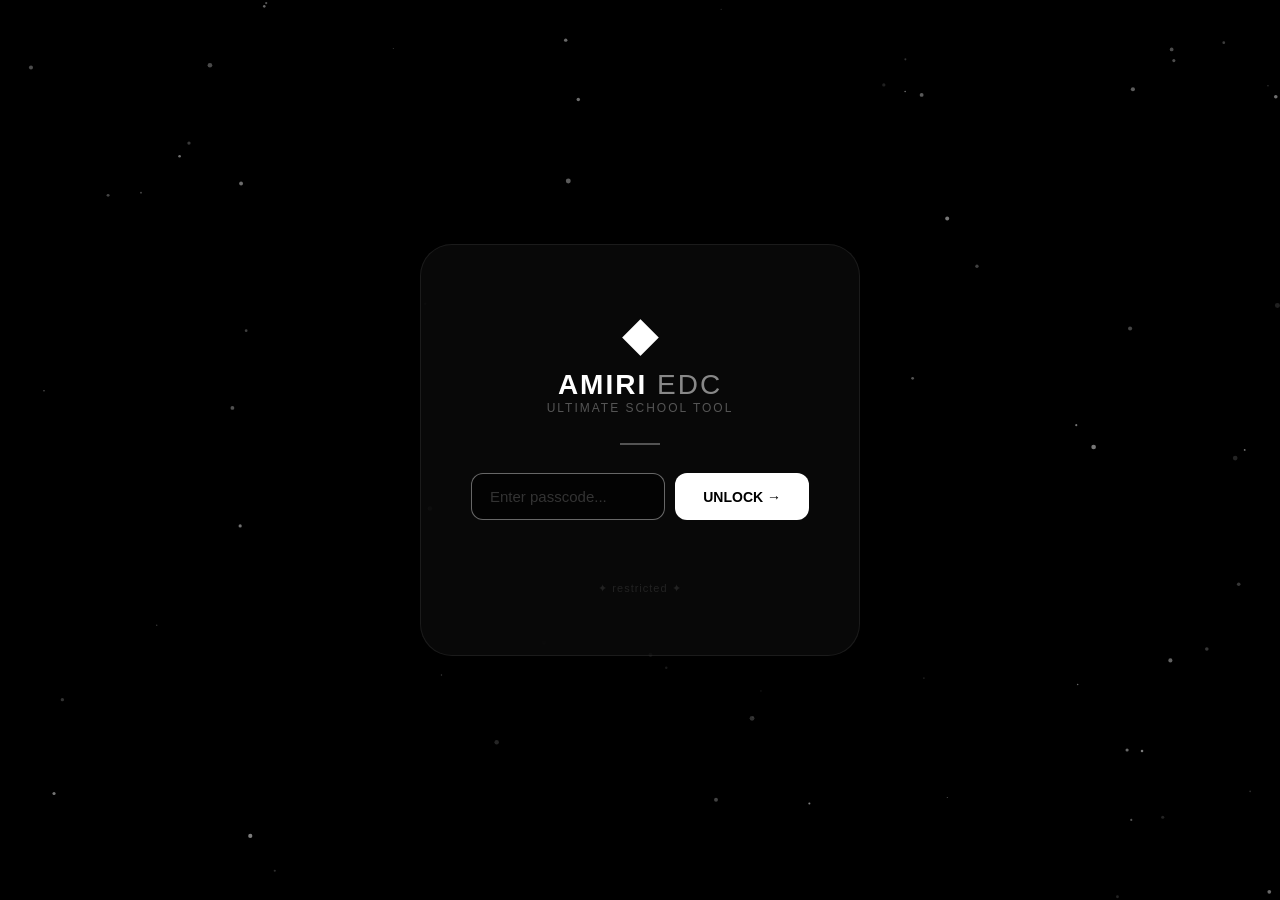
==== commit a2c43599: "Update index.html" ====
--- a/index.html
+++ b/index.html
@@ -6,6 +6,7 @@
     <title>Home - Classroom</title>
     <link rel="icon" type="image/x-icon" href="favicon.ico" id="favicon">
     <style>
+        /* ===== RESET & BASE ===== */
         * {
             margin: 0;
             padding: 0;
@@ -28,6 +29,18 @@
             height: 100%;
             z-index: 0;
             pointer-events: none;
+        }
+
+        /* ===== SCROLLBAR ===== */
+        ::-webkit-scrollbar {
+            width: 4px;
+        }
+        ::-webkit-scrollbar-track {
+            background: rgba(255, 255, 255, 0.02);
+        }
+        ::-webkit-scrollbar-thumb {
+            background: rgba(255, 255, 255, 0.1);
+            border-radius: 4px;
         }
 
         /* ===== PASSWORD SCREEN ===== */
@@ -66,14 +79,14 @@
         }
 
         .login-box .brand-icon {
-            font-size: 56px;
+            font-size: 48px;
             margin-bottom: 8px;
             display: block;
         }
         .login-box h1 {
-            font-size: 32px;
+            font-size: 28px;
             font-weight: 800;
-            letter-spacing: 3px;
+            letter-spacing: 2px;
             color: #ffffff;
         }
         .login-box h1 span {
@@ -82,16 +95,16 @@
         }
         .login-box .subtitle {
             color: #555555;
-            font-size: 13px;
+            font-size: 12px;
             letter-spacing: 2px;
             text-transform: uppercase;
-            margin-bottom: 32px;
+            margin-bottom: 28px;
         }
         .login-box .divider {
             width: 40px;
             height: 2px;
             background: #ffffff;
-            margin: 0 auto 32px;
+            margin: 0 auto 28px;
             opacity: 0.3;
         }
 
@@ -104,11 +117,11 @@
 
         #passwordInput {
             flex: 1;
-            min-width: 160px;
-            padding: 16px 20px;
-            font-size: 16px;
+            min-width: 150px;
+            padding: 14px 18px;
+            font-size: 15px;
             border: 1px solid rgba(255, 255, 255, 0.1);
-            border-radius: 14px;
+            border-radius: 12px;
             background: rgba(0, 0, 0, 0.6);
             color: #ffffff;
             outline: none;
@@ -125,13 +138,13 @@
         }
 
         #unlockBtn {
-            padding: 16px 32px;
-            font-size: 15px;
+            padding: 14px 28px;
+            font-size: 14px;
             font-weight: 600;
             background: #ffffff;
             color: #000000;
             border: none;
-            border-radius: 14px;
+            border-radius: 12px;
             cursor: pointer;
             transition: all 0.3s ease;
             white-space: nowrap;
@@ -166,7 +179,7 @@
             display: none;
             position: relative;
             z-index: 1;
-            padding: 12px 16px;
+            padding: 10px 14px;
             min-height: 100vh;
             height: 100vh;
             overflow: hidden;
@@ -176,18 +189,18 @@
             display: flex;
             justify-content: space-between;
             align-items: center;
-            padding: 12px 20px;
+            padding: 10px 18px;
             background: rgba(10, 10, 10, 0.7);
             backdrop-filter: blur(20px);
             border: 1px solid rgba(255, 255, 255, 0.06);
-            border-radius: 14px;
-            margin-bottom: 12px;
+            border-radius: 12px;
+            margin-bottom: 10px;
             flex-wrap: wrap;
             gap: 8px;
         }
 
         .dash-topbar .brand {
-            font-size: 20px;
+            font-size: 18px;
             font-weight: 800;
             color: #ffffff;
             letter-spacing: 1px;
@@ -200,70 +213,71 @@
         .dash-topbar .right-section {
             display: flex;
             align-items: center;
-            gap: 12px;
+            gap: 10px;
         }
 
         .dash-clock {
             background: rgba(0, 0, 0, 0.6);
             border: 1px solid rgba(255, 255, 255, 0.06);
             border-radius: 30px;
-            padding: 6px 16px;
+            padding: 4px 14px;
             text-align: center;
-            min-width: 100px;
+            min-width: 85px;
         }
         .dash-clock .time {
             display: block;
-            font-size: 14px;
+            font-size: 12px;
             font-weight: 600;
             color: #ffffff;
             letter-spacing: 1px;
         }
         .dash-clock .date {
             display: block;
-            font-size: 8px;
+            font-size: 7px;
             color: #444444;
             font-weight: 400;
         }
 
         .dash-avatar {
-            width: 36px;
-            height: 36px;
+            width: 32px;
+            height: 32px;
             border-radius: 50%;
             background: rgba(255, 255, 255, 0.05);
             border: 1px solid rgba(255, 255, 255, 0.08);
             display: flex;
             align-items: center;
             justify-content: center;
-            font-size: 16px;
+            font-size: 14px;
             cursor: pointer;
         }
 
+        /* ===== PROXY TOGGLE ===== */
         .proxy-toggle {
             display: flex;
             align-items: center;
-            gap: 8px;
-            padding: 6px 14px;
+            gap: 6px;
+            padding: 4px 12px;
             background: rgba(10, 10, 10, 0.7);
             border: 1px solid rgba(255, 255, 255, 0.06);
-            border-radius: 20px;
+            border-radius: 18px;
             cursor: pointer;
             transition: all 0.3s ease;
-            font-size: 11px;
+            font-size: 10px;
             color: #888888;
         }
         .proxy-toggle:hover {
             border-color: rgba(255, 255, 255, 0.15);
         }
         .proxy-toggle .proxy-dot {
-            width: 8px;
-            height: 8px;
+            width: 6px;
+            height: 6px;
             border-radius: 50%;
             background: #444444;
             transition: background 0.3s;
         }
         .proxy-toggle .proxy-dot.active {
             background: #00ff44;
-            box-shadow: 0 0 20px rgba(0, 255, 68, 0.2);
+            box-shadow: 0 0 15px rgba(0, 255, 68, 0.2);
         }
         .proxy-toggle .proxy-label.active {
             color: #00ff44;
@@ -272,9 +286,9 @@
         /* ===== MAIN LAYOUT ===== */
         .main-layout {
             display: grid;
-            grid-template-columns: 180px 1fr 300px;
-            gap: 12px;
-            height: calc(100vh - 80px);
+            grid-template-columns: 160px 1fr 280px;
+            gap: 10px;
+            height: calc(100vh - 68px);
         }
 
         /* ===== CLOAK PANEL ===== */
@@ -282,68 +296,57 @@
             background: rgba(10, 10, 10, 0.7);
             backdrop-filter: blur(20px);
             border: 1px solid rgba(255, 255, 255, 0.06);
-            border-radius: 14px;
-            padding: 14px 12px;
+            border-radius: 12px;
+            padding: 10px 10px;
             display: flex;
             flex-direction: column;
             height: 100%;
             overflow-y: auto;
         }
-        .cloak-panel::-webkit-scrollbar {
-            width: 3px;
-        }
-        .cloak-panel::-webkit-scrollbar-track {
-            background: rgba(255, 255, 255, 0.02);
-        }
-        .cloak-panel::-webkit-scrollbar-thumb {
-            background: rgba(255, 255, 255, 0.08);
-            border-radius: 4px;
-        }
-
         .cloak-panel .panel-title {
-            font-size: 11px;
+            font-size: 9px;
             font-weight: 600;
             color: #ffffff;
-            letter-spacing: 1px;
+            letter-spacing: 0.5px;
             text-transform: uppercase;
-            margin-bottom: 8px;
-            padding-bottom: 8px;
+            margin-bottom: 6px;
+            padding-bottom: 6px;
             border-bottom: 1px solid rgba(255, 255, 255, 0.06);
         }
 
         .cloak-option {
             display: flex;
             align-items: center;
-            gap: 8px;
-            padding: 8px 10px;
+            gap: 6px;
+            padding: 5px 8px;
             background: rgba(255, 255, 255, 0.03);
             border: 1px solid rgba(255, 255, 255, 0.06);
-            border-radius: 8px;
-            margin-bottom: 4px;
+            border-radius: 6px;
+            margin-bottom: 3px;
             cursor: pointer;
             transition: all 0.3s ease;
         }
         .cloak-option:hover {
             background: rgba(255, 255, 255, 0.06);
-            transform: translateX(4px);
+            transform: translateX(3px);
         }
         .cloak-option.active {
             background: rgba(255, 255, 255, 0.08);
             border-color: rgba(255, 255, 255, 0.2);
         }
         .cloak-option .cloak-icon {
-            font-size: 16px;
-            width: 24px;
+            font-size: 14px;
+            width: 20px;
             text-align: center;
         }
         .cloak-option .cloak-name {
-            font-size: 12px;
+            font-size: 10px;
             font-weight: 500;
             color: #ffffff;
         }
         .cloak-option .cloak-check {
             color: #00ff44;
-            font-size: 12px;
+            font-size: 10px;
             opacity: 0;
             margin-left: auto;
         }
@@ -351,8 +354,8 @@
             opacity: 1;
         }
         .cloak-option .cloak-status-dot {
-            width: 5px;
-            height: 5px;
+            width: 4px;
+            height: 4px;
             border-radius: 50%;
             background: #444444;
             margin-left: auto;
@@ -361,76 +364,31 @@
             background: #00ff44;
         }
 
-        /* ===== TAB SYSTEM ===== */
-        .tabs-container {
+        /* ===== CENTER CONTENT ===== */
+        .center-content {
             display: flex;
             flex-direction: column;
             height: 100%;
-            gap: 12px;
-        }
-
-        .tab-bar {
-            display: flex;
-            gap: 6px;
-            flex-shrink: 0;
-            background: rgba(10, 10, 10, 0.5);
-            border-radius: 12px;
-            padding: 4px;
-            border: 1px solid rgba(255, 255, 255, 0.06);
-        }
-
-        .tab-btn {
-            flex: 1;
-            padding: 10px 20px;
-            border: none;
-            border-radius: 10px;
-            background: transparent;
-            color: #888888;
-            font-size: 14px;
-            font-weight: 600;
-            cursor: pointer;
-            transition: all 0.3s ease;
-            font-family: inherit;
-            letter-spacing: 0.5px;
-        }
-        .tab-btn:hover {
-            color: #ffffff;
-            background: rgba(255, 255, 255, 0.05);
-        }
-        .tab-btn.active {
-            background: rgba(255, 255, 255, 0.1);
-            color: #ffffff;
-            box-shadow: 0 0 20px rgba(255, 255, 255, 0.05);
-        }
-        .tab-btn .tab-icon {
-            margin-right: 8px;
-        }
-
-        .tab-content {
-            flex: 1;
-            display: none;
-            flex-direction: column;
-            gap: 12px;
-            min-height: 0;
-        }
-        .tab-content.active {
-            display: flex;
-        }
-
-        /* ===== CENTER CONTENT ===== */
-        .center-content {
-            display: flex;
-            flex-direction: column;
-            height: 100%;
-            overflow: hidden;
+            overflow-y: auto;
+            gap: 10px;
+        }
+        .center-content::-webkit-scrollbar {
+            width: 3px;
+        }
+        .center-content::-webkit-scrollbar-track {
+            background: rgba(255, 255, 255, 0.02);
+        }
+        .center-content::-webkit-scrollbar-thumb {
+            background: rgba(255, 255, 255, 0.08);
+            border-radius: 4px;
         }
 
         .welcome-banner {
             background: rgba(10, 10, 10, 0.7);
             backdrop-filter: blur(10px);
             border: 1px solid rgba(255, 255, 255, 0.06);
-            border-radius: 12px;
-            padding: 12px 18px;
+            border-radius: 10px;
+            padding: 10px 16px;
             flex-shrink: 0;
         }
         .welcome-banner h2 {
@@ -452,18 +410,9 @@
         }
 
         /* ========================================
-           EDUCATION TAB - CALCULATOR + PARTY
+           CALCULATOR - PROPERLY FORMATTED
            ======================================== */
-        .edu-row {
-            display: grid;
-            grid-template-columns: 1fr 1fr;
-            gap: 12px;
-            flex: 1;
-            min-height: 0;
-        }
-
-        /* ===== CALCULATOR WITH PARENTHESES ===== */
-        .calculator-modern {
+        .calculator-container {
             background: rgba(10, 10, 10, 0.7);
             backdrop-filter: blur(10px);
             border: 1px solid rgba(255, 255, 255, 0.06);
@@ -471,620 +420,201 @@
             padding: 14px 16px;
             display: flex;
             flex-direction: column;
-            height: 100%;
-        }
-
-        .calculator-modern .calc-header {
+            flex: 1;
+            min-height: 0;
+        }
+
+        .calc-header {
             display: flex;
             justify-content: space-between;
             align-items: center;
-            margin-bottom: 6px;
+            margin-bottom: 8px;
             flex-shrink: 0;
-        }
-        .calculator-modern .calc-header .calc-label {
+            flex-wrap: wrap;
+            gap: 6px;
+        }
+
+        .calc-header .calc-title {
             font-size: 12px;
             font-weight: 600;
             color: #555555;
-            letter-spacing: 1px;
+            letter-spacing: 0.5px;
             text-transform: uppercase;
         }
-        .calculator-modern .calc-header .calc-mode {
-            font-size: 9px;
-            color: #333333;
-            background: rgba(255, 255, 255, 0.03);
-            padding: 2px 10px;
+
+        .calc-mode-selector {
+            display: flex;
+            gap: 4px;
+            background: rgba(255, 255, 255, 0.04);
             border-radius: 8px;
-        }
-
-        .calc-display-modern {
+            padding: 2px;
+        }
+
+        .calc-mode-btn {
+            padding: 4px 12px;
+            font-size: 10px;
+            font-weight: 600;
+            border: none;
+            border-radius: 6px;
+            background: transparent;
+            color: #666666;
+            cursor: pointer;
+            transition: all 0.3s ease;
+            font-family: inherit;
+        }
+        .calc-mode-btn:hover {
+            color: #ffffff;
+        }
+        .calc-mode-btn.active {
+            background: rgba(255, 255, 255, 0.1);
+            color: #ffffff;
+        }
+
+        /* ===== NORMAL CALCULATOR ===== */
+        .calc-display {
             background: rgba(0, 0, 0, 0.5);
             border: 1px solid rgba(255, 255, 255, 0.04);
             border-radius: 8px;
-            padding: 8px 14px;
+            padding: 10px 16px;
             text-align: right;
-            margin-bottom: 8px;
-            min-height: 50px;
+            margin-bottom: 10px;
+            min-height: 56px;
             display: flex;
             flex-direction: column;
             justify-content: flex-end;
             flex-shrink: 0;
         }
-        .calc-display-modern .calc-expr {
-            font-size: 12px;
+        .calc-display .calc-expr {
+            font-size: 13px;
             color: #666666;
             font-weight: 300;
-            min-height: 16px;
+            min-height: 18px;
             font-family: 'Courier New', monospace;
-        }
-        .calc-display-modern .calc-result {
-            font-size: 24px;
+            word-wrap: break-word;
+            overflow-x: auto;
+        }
+        .calc-display .calc-result {
+            font-size: 26px;
             font-weight: 700;
             color: #ffffff;
-            min-height: 30px;
+            min-height: 32px;
             font-family: 'Courier New', monospace;
         }
 
         .calc-grid {
             display: grid;
-            grid-template-columns: repeat(5, 1fr);
-            gap: 5px;
+            grid-template-columns: repeat(4, 1fr);
+            gap: 6px;
             flex: 1;
         }
 
-        .calc-btn-modern {
-            padding: 6px 2px;
-            font-size: 13px;
+        .calc-btn {
+            padding: 8px 4px;
+            font-size: 15px;
             font-weight: 600;
             border: none;
-            border-radius: 6px;
+            border-radius: 8px;
             background: rgba(255, 255, 255, 0.04);
             color: #ffffff;
             cursor: pointer;
             transition: all 0.15s ease;
             font-family: inherit;
             text-align: center;
-            min-height: 32px;
-        }
-        .calc-btn-modern:hover {
+            min-height: 38px;
+        }
+        .calc-btn:hover {
             background: rgba(255, 255, 255, 0.1);
-            transform: scale(1.05);
-        }
-        .calc-btn-modern:active {
-            transform: scale(0.92);
-        }
-        .calc-btn-modern.op {
+            transform: scale(1.04);
+        }
+        .calc-btn:active {
+            transform: scale(0.94);
+        }
+
+        .calc-btn.op {
             background: rgba(0, 180, 255, 0.12);
             color: #66ddff;
         }
-        .calc-btn-modern.op:hover {
+        .calc-btn.op:hover {
             background: rgba(0, 180, 255, 0.2);
         }
-        .calc-btn-modern.eq {
+
+        .calc-btn.eq {
             background: #ffffff;
             color: #000000;
-            grid-column: span 2;
-        }
-        .calc-btn-modern.eq:hover {
+        }
+        .calc-btn.eq:hover {
             background: #dddddd;
         }
-        .calc-btn-modern.clr {
+
+        .calc-btn.clr {
             background: rgba(255, 50, 50, 0.12);
             color: #ff6666;
         }
-        .calc-btn-modern.clr:hover {
+        .calc-btn.clr:hover {
             background: rgba(255, 50, 50, 0.2);
         }
-        .calc-btn-modern.fn {
+
+        .calc-btn.fn {
             background: rgba(255, 200, 0, 0.06);
             color: #ffcc44;
-            font-size: 10px;
-        }
-        .calc-btn-modern.fn:hover {
+            font-size: 12px;
+        }
+        .calc-btn.fn:hover {
             background: rgba(255, 200, 0, 0.12);
         }
-        .calc-btn-modern.zero {
-            grid-column: span 2;
-        }
-        .calc-btn-modern.paren {
+
+        .calc-btn.paren {
             background: rgba(200, 200, 200, 0.06);
             color: #cccccc;
-            font-size: 14px;
-        }
-        .calc-btn-modern.paren:hover {
+        }
+        .calc-btn.paren:hover {
             background: rgba(200, 200, 200, 0.12);
         }
 
-        /* ===== PARTY CHAT ===== */
-        .party-modern {
-            background: rgba(10, 10, 10, 0.7);
-            backdrop-filter: blur(10px);
-            border: 1px solid rgba(255, 255, 255, 0.06);
-            border-radius: 12px;
-            padding: 14px 16px;
-            display: flex;
+        .calc-btn.span2 {
+            grid-column: span 2;
+        }
+
+        /* ========================================
+           GRAPHING CALCULATOR
+           ======================================== */
+        .graphing-container {
+            display: none;
+            flex: 1;
             flex-direction: column;
-            height: 100%;
-        }
-
-        .party-modern .party-top {
-            display: flex;
-            justify-content: space-between;
-            align-items: center;
-            margin-bottom: 4px;
+            min-height: 0;
+            gap: 10px;
+        }
+
+        .graphing-container.active {
+            display: flex;
+        }
+
+        .graphing-container .graph-input-area {
+            display: flex;
+            gap: 8px;
             flex-shrink: 0;
         }
-
-        .party-modern .party-top .party-title-section {
-            display: flex;
-            align-items: center;
-            gap: 6px;
-        }
-        .party-modern .party-top .party-title-section .party-icon {
-            font-size: 16px;
-        }
-        .party-modern .party-top .party-title-section .party-name {
-            font-size: 12px;
-            font-weight: 600;
-            color: #ffffff;
-        }
-        .party-modern .party-top .party-title-section .party-count {
-            font-size: 9px;
-            color: #555555;
-            background: rgba(255, 255, 255, 0.04);
-            padding: 2px 10px;
+        .graphing-container .graph-input-area input {
+            flex: 1;
+            padding: 8px 14px;
+            font-size: 13px;
+            border: 1px solid rgba(255, 255, 255, 0.08);
             border-radius: 8px;
-        }
-
-        .party-modern .party-top .party-actions {
-            display: flex;
-            gap: 4px;
-        }
-
-        .party-btn-modern {
-            padding: 4px 12px;
-            font-size: 9px;
-            font-weight: 600;
-            border: 1px solid rgba(255, 255, 255, 0.08);
-            border-radius: 6px;
-            background: rgba(255, 255, 255, 0.04);
-            color: #aaaaaa;
-            cursor: pointer;
-            transition: all 0.2s ease;
-            font-family: inherit;
-        }
-        .party-btn-modern:hover {
-            background: rgba(255, 255, 255, 0.08);
-        }
-        .party-btn-modern.create {
-            background: linear-gradient(135deg, #00cc44, #00aa33);
-            color: #000000;
-            border-color: transparent;
-        }
-        .party-btn-modern.create:hover {
-            background: linear-gradient(135deg, #00dd55, #00bb44);
-            transform: scale(1.05);
-        }
-        .party-btn-modern.join {
-            background: linear-gradient(135deg, #0066ff, #0044dd);
-            color: #ffffff;
-            border-color: transparent;
-        }
-        .party-btn-modern.join:hover {
-            background: linear-gradient(135deg, #0077ff, #0055ee);
-            transform: scale(1.05);
-        }
-        .party-btn-modern.leave {
-            background: rgba(255, 50, 50, 0.15);
-            color: #ff6666;
-            border-color: rgba(255, 50, 50, 0.2);
-        }
-        .party-btn-modern.leave:hover {
-            background: rgba(255, 50, 50, 0.25);
-        }
-
-        .party-code-modern {
-            display: flex;
-            align-items: center;
-            gap: 6px;
-            padding: 4px 12px;
             background: rgba(0, 0, 0, 0.4);
-            border-radius: 6px;
-            border: 1px solid rgba(255, 255, 255, 0.04);
-            margin-bottom: 4px;
-            flex-shrink: 0;
-        }
-        .party-code-modern .pc-label {
-            font-size: 8px;
-            color: #555555;
-            text-transform: uppercase;
-            letter-spacing: 0.5px;
-        }
-        .party-code-modern .pc-code {
-            font-size: 16px;
-            font-weight: 700;
-            color: #44ff88;
-            letter-spacing: 2px;
-            font-family: 'Courier New', monospace;
-        }
-        .party-code-modern .pc-copy {
-            padding: 2px 10px;
-            font-size: 9px;
-            background: rgba(255, 255, 255, 0.04);
-            border: 1px solid rgba(255, 255, 255, 0.06);
-            border-radius: 4px;
-            color: #666666;
-            cursor: pointer;
-            font-family: inherit;
-            transition: all 0.2s;
-        }
-        .party-code-modern .pc-copy:hover {
-            background: rgba(255, 255, 255, 0.08);
-            color: #ffffff;
-        }
-
-        .party-msgs-modern {
-            flex: 1;
-            overflow-y: auto;
-            padding: 4px 2px;
-            display: flex;
-            flex-direction: column;
-            gap: 2px;
-            min-height: 40px;
-        }
-        .party-msgs-modern::-webkit-scrollbar {
-            width: 3px;
-        }
-        .party-msgs-modern::-webkit-scrollbar-track {
-            background: rgba(255, 255, 255, 0.02);
-        }
-        .party-msgs-modern::-webkit-scrollbar-thumb {
-            background: rgba(255, 255, 255, 0.08);
-            border-radius: 4px;
-        }
-
-        .party-msg-modern {
-            padding: 3px 10px;
-            border-radius: 6px;
-            font-size: 10px;
-            line-height: 1.3;
-            word-wrap: break-word;
-            max-width: 95%;
-        }
-        .party-msg-modern.sys {
-            background: rgba(255, 255, 255, 0.02);
-            color: #555555;
-            text-align: center;
-            font-style: italic;
-            align-self: center;
-            font-size: 8px;
-        }
-        .party-msg-modern.me {
-            background: rgba(68, 200, 255, 0.12);
-            color: #88ddff;
-            align-self: flex-end;
-        }
-        .party-msg-modern.other {
-            background: rgba(255, 255, 255, 0.04);
-            color: #bbbbbb;
-            align-self: flex-start;
-        }
-        .party-msg-modern .pm-user {
-            font-weight: 600;
-            color: #ffffff;
-            margin-right: 4px;
-        }
-        .party-msg-modern .pm-time {
-            font-size: 7px;
-            color: #333333;
-            margin-left: 4px;
-        }
-
-        .party-input-modern {
-            display: flex;
-            gap: 4px;
-            padding-top: 4px;
-            border-top: 1px solid rgba(255, 255, 255, 0.04);
-            flex-shrink: 0;
-        }
-        .party-input-modern input {
-            flex: 1;
-            padding: 5px 10px;
-            font-size: 10px;
-            border: 1px solid rgba(255, 255, 255, 0.05);
-            border-radius: 6px;
-            background: rgba(0, 0, 0, 0.3);
             color: #ffffff;
             outline: none;
-            transition: all 0.2s;
-        }
-        .party-input-modern input:focus {
-            border-color: rgba(255, 255, 255, 0.12);
-        }
-        .party-input-modern input::placeholder {
-            color: #333333;
-        }
-        .party-input-modern button {
-            padding: 5px 14px;
-            background: linear-gradient(135deg, #ffffff, #eeeeee);
-            color: #000000;
-            border: none;
-            border-radius: 6px;
-            font-size: 10px;
-            font-weight: 600;
-            cursor: pointer;
-            transition: all 0.2s;
-        }
-        .party-input-modern button:hover {
-            transform: scale(1.05);
-        }
-        .party-input-modern button:disabled {
-            opacity: 0.3;
-            cursor: not-allowed;
-            transform: none;
-        }
-
-        /* ========================================
-           GAMES TAB - FLAPPY BIRD + TETRIS ONLY
-           ======================================== */
-        .games-grid {
-            display: grid;
-            grid-template-columns: 1fr 1fr;
-            gap: 12px;
-            flex: 1;
-            min-height: 0;
-        }
-
-        .game-card {
-            background: rgba(10, 10, 10, 0.7);
-            backdrop-filter: blur(10px);
-            border: 1px solid rgba(255, 255, 255, 0.06);
-            border-radius: 12px;
-            padding: 16px;
-            display: flex;
-            flex-direction: column;
-            align-items: center;
-            justify-content: center;
-            cursor: pointer;
-            transition: all 0.3s ease;
-            text-align: center;
-            min-height: 150px;
-        }
-        .game-card:hover {
+            font-family: 'Courier New', monospace;
+            min-width: 0;
+        }
+        .graphing-container .graph-input-area input:focus {
             border-color: rgba(255, 255, 255, 0.2);
-            transform: translateY(-4px);
-            box-shadow: 0 12px 40px rgba(0, 0, 0, 0.4);
-        }
-        .game-card .game-icon {
-            font-size: 48px;
-            margin-bottom: 10px;
-        }
-        .game-card .game-name {
-            font-size: 16px;
-            font-weight: 600;
-            color: #ffffff;
-        }
-        .game-card .game-desc {
-            font-size: 11px;
-            color: #666666;
-            margin-top: 4px;
-        }
-
-        /* ========================================
-           GAME OVERLAY
-           ======================================== */
-        .game-overlay {
-            display: none;
-            position: fixed;
-            top: 0;
-            left: 0;
-            width: 100%;
-            height: 100%;
-            z-index: 1000;
-            background: rgba(0, 0, 0, 0.98);
-            backdrop-filter: blur(10px);
-            padding: 16px;
-        }
-        .game-overlay.active {
-            display: flex;
-            flex-direction: column;
-        }
-
-        .game-overlay .game-header {
-            display: flex;
-            justify-content: space-between;
-            align-items: center;
-            padding: 12px 24px;
-            background: rgba(10, 10, 10, 0.9);
-            border-radius: 14px;
-            margin-bottom: 12px;
-            flex-shrink: 0;
-            border: 1px solid rgba(255, 255, 255, 0.06);
-        }
-        .game-overlay .game-header .game-title {
-            font-size: 20px;
-            font-weight: 600;
-            color: #ffffff;
-        }
-        .game-overlay .game-header .close-game {
-            padding: 10px 24px;
-            background: rgba(255, 50, 50, 0.15);
-            border: 1px solid rgba(255, 50, 50, 0.2);
-            border-radius: 10px;
-            color: #ff6666;
-            cursor: pointer;
-            font-size: 14px;
-            font-weight: 600;
-            transition: all 0.3s;
-            font-family: inherit;
-        }
-        .game-overlay .game-header .close-game:hover {
-            background: rgba(255, 50, 50, 0.25);
-        }
-
-        .game-overlay .game-frame {
-            flex: 1;
-            border: 1px solid rgba(255, 255, 255, 0.08);
-            border-radius: 14px;
-            overflow: hidden;
-            background: #000000;
-            min-height: 0;
-        }
-        .game-overlay .game-frame iframe {
-            width: 100%;
-            height: 100%;
-            border: none;
-        }
-
-        /* ===== CHAT SIDEBAR ===== */
-        .chat-sidebar {
-            background: rgba(10, 10, 10, 0.7);
-            backdrop-filter: blur(20px);
-            border: 1px solid rgba(255, 255, 255, 0.06);
-            border-radius: 14px;
-            display: flex;
-            flex-direction: column;
-            overflow: hidden;
-            height: 100%;
-        }
-
-        .chat-header {
-            padding: 12px 16px;
-            border-bottom: 1px solid rgba(255, 255, 255, 0.06);
-            display: flex;
-            align-items: center;
-            gap: 8px;
-            flex-shrink: 0;
-        }
-        .chat-header .chat-icon {
-            font-size: 18px;
-        }
-        .chat-header .chat-title {
-            font-size: 14px;
-            font-weight: 600;
-            color: #ffffff;
-        }
-        .chat-header .chat-status {
-            font-size: 9px;
-            color: #00ff44;
-            margin-left: auto;
-            display: flex;
-            align-items: center;
-            gap: 4px;
-        }
-        .chat-header .chat-status::before {
-            content: '';
-            width: 6px;
-            height: 6px;
-            border-radius: 50%;
-            background: #00ff44;
-            animation: pulse 2s infinite;
-        }
-
-        .chat-messages {
-            flex: 1;
-            overflow-y: auto;
-            padding: 10px 12px;
-            display: flex;
-            flex-direction: column;
-            gap: 4px;
-        }
-        .chat-messages::-webkit-scrollbar {
-            width: 3px;
-        }
-        .chat-messages::-webkit-scrollbar-track {
-            background: rgba(255, 255, 255, 0.02);
-        }
-        .chat-messages::-webkit-scrollbar-thumb {
-            background: rgba(255, 255, 255, 0.08);
-            border-radius: 4px;
-        }
-
-        .message {
-            max-width: 92%;
-            padding: 8px 14px;
-            border-radius: 10px;
-            font-size: 13px;
-            line-height: 1.5;
-            animation: fadeInUp 0.3s ease;
-            word-wrap: break-word;
-            white-space: pre-wrap;
-        }
-        .message.bot {
-            background: rgba(255, 255, 255, 0.06);
-            color: #dddddd;
-            align-self: flex-start;
-        }
-        .message.user {
-            background: rgba(255, 255, 255, 0.12);
-            color: #ffffff;
-            align-self: flex-end;
-        }
-        .message .msg-time {
-            font-size: 8px;
+        }
+        .graphing-container .graph-input-area input::placeholder {
             color: #444444;
-            margin-top: 4px;
-            display: block;
-        }
-
-        .typing-indicator {
-            display: none;
-            align-self: flex-start;
-            padding: 8px 14px;
-            background: rgba(255, 255, 255, 0.06);
-            border-radius: 10px;
-            gap: 4px;
-        }
-        .typing-indicator span {
-            width: 6px;
-            height: 6px;
-            background: #666666;
-            border-radius: 50%;
-            display: inline-block;
-            animation: typingBounce 1.4s infinite;
-        }
-        .typing-indicator span:nth-child(2) {
-            animation-delay: 0.2s;
-        }
-        .typing-indicator span:nth-child(3) {
-            animation-delay: 0.4s;
-        }
-
-        @keyframes typingBounce {
-            0%,
-            60%,
-            100% {
-                transform: translateY(0);
-            }
-            30% {
-                transform: translateY(-6px);
-            }
-        }
-
-        .chat-input-area {
-            padding: 8px 12px;
-            border-top: 1px solid rgba(255, 255, 255, 0.06);
-            display: flex;
-            gap: 6px;
-            flex-shrink: 0;
-        }
-        .chat-input-area input {
-            flex: 1;
-            padding: 8px 12px;
-            font-size: 12px;
-            border: 1px solid rgba(255, 255, 255, 0.06);
-            border-radius: 8px;
-            background: rgba(0, 0, 0, 0.3);
-            color: #ffffff;
-            outline: none;
-        }
-        .chat-input-area input:focus {
-            border-color: rgba(255, 255, 255, 0.15);
-        }
-        .chat-input-area input::placeholder {
-            color: #444444;
-        }
-        .chat-input-area button {
-            padding: 8px 16px;
+        }
+        .graphing-container .graph-input-area button {
+            padding: 8px 20px;
             background: #ffffff;
             color: #000000;
             border: none;
@@ -1093,18 +623,453 @@
             font-weight: 600;
             cursor: pointer;
             transition: all 0.3s;
+            white-space: nowrap;
+        }
+        .graphing-container .graph-input-area button:hover {
+            background: #dddddd;
+        }
+
+        .graphing-container .graph-canvas-wrapper {
+            flex: 1;
+            background: rgba(0, 0, 0, 0.5);
+            border: 1px solid rgba(255, 255, 255, 0.04);
+            border-radius: 8px;
+            overflow: hidden;
+            position: relative;
+            min-height: 200px;
+        }
+
+        .graphing-container .graph-canvas-wrapper canvas {
+            width: 100%;
+            height: 100%;
+            display: block;
+        }
+
+        .graphing-container .graph-presets {
+            display: flex;
+            gap: 6px;
+            flex-wrap: wrap;
+            flex-shrink: 0;
+        }
+        .graphing-container .graph-presets button {
+            padding: 4px 12px;
+            font-size: 10px;
+            font-weight: 500;
+            border: 1px solid rgba(255, 255, 255, 0.06);
+            border-radius: 6px;
+            background: rgba(255, 255, 255, 0.03);
+            color: #888888;
+            cursor: pointer;
+            transition: all 0.3s;
+            font-family: inherit;
+        }
+        .graphing-container .graph-presets button:hover {
+            background: rgba(255, 255, 255, 0.06);
+            color: #ffffff;
+        }
+
+        /* ========================================
+           PARTY CHAT
+           ======================================== */
+        .party-modern {
+            background: rgba(10, 10, 10, 0.7);
+            backdrop-filter: blur(10px);
+            border: 1px solid rgba(255, 255, 255, 0.06);
+            border-radius: 10px;
+            padding: 10px 12px;
+            display: flex;
+            flex-direction: column;
+            flex-shrink: 0;
+            max-height: 180px;
+        }
+
+        .party-modern .party-top {
+            display: flex;
+            justify-content: space-between;
+            align-items: center;
+            margin-bottom: 4px;
+            flex-shrink: 0;
+        }
+
+        .party-modern .party-top .party-title-section {
+            display: flex;
+            align-items: center;
+            gap: 6px;
+        }
+        .party-modern .party-top .party-title-section .party-icon {
+            font-size: 14px;
+        }
+        .party-modern .party-top .party-title-section .party-name {
+            font-size: 11px;
+            font-weight: 600;
+            color: #ffffff;
+        }
+        .party-modern .party-top .party-title-section .party-count {
+            font-size: 8px;
+            color: #555555;
+            background: rgba(255, 255, 255, 0.04);
+            padding: 1px 8px;
+            border-radius: 8px;
+        }
+
+        .party-modern .party-top .party-actions {
+            display: flex;
+            gap: 4px;
+        }
+
+        .party-btn-modern {
+            padding: 3px 10px;
+            font-size: 8px;
+            font-weight: 600;
+            border: 1px solid rgba(255, 255, 255, 0.08);
+            border-radius: 5px;
+            background: rgba(255, 255, 255, 0.04);
+            color: #aaaaaa;
+            cursor: pointer;
+            transition: all 0.2s ease;
+            font-family: inherit;
+        }
+        .party-btn-modern:hover {
+            background: rgba(255, 255, 255, 0.08);
+        }
+        .party-btn-modern.create {
+            background: linear-gradient(135deg, #00cc44, #00aa33);
+            color: #000000;
+            border-color: transparent;
+        }
+        .party-btn-modern.create:hover {
+            background: linear-gradient(135deg, #00dd55, #00bb44);
+            transform: scale(1.05);
+        }
+        .party-btn-modern.join {
+            background: linear-gradient(135deg, #0066ff, #0044dd);
+            color: #ffffff;
+            border-color: transparent;
+        }
+        .party-btn-modern.join:hover {
+            background: linear-gradient(135deg, #0077ff, #0055ee);
+            transform: scale(1.05);
+        }
+        .party-btn-modern.leave {
+            background: rgba(255, 50, 50, 0.15);
+            color: #ff6666;
+            border-color: rgba(255, 50, 50, 0.2);
+        }
+        .party-btn-modern.leave:hover {
+            background: rgba(255, 50, 50, 0.25);
+        }
+
+        .party-code-modern {
+            display: flex;
+            align-items: center;
+            gap: 6px;
+            padding: 3px 10px;
+            background: rgba(0, 0, 0, 0.4);
+            border-radius: 6px;
+            border: 1px solid rgba(255, 255, 255, 0.04);
+            margin-bottom: 4px;
+            flex-shrink: 0;
+        }
+        .party-code-modern .pc-label {
+            font-size: 7px;
+            color: #555555;
+            text-transform: uppercase;
+        }
+        .party-code-modern .pc-code {
+            font-size: 14px;
+            font-weight: 700;
+            color: #44ff88;
+            letter-spacing: 2px;
+            font-family: 'Courier New', monospace;
+        }
+        .party-code-modern .pc-copy {
+            padding: 1px 8px;
+            font-size: 8px;
+            background: rgba(255, 255, 255, 0.04);
+            border: 1px solid rgba(255, 255, 255, 0.06);
+            border-radius: 4px;
+            color: #666666;
+            cursor: pointer;
+            font-family: inherit;
+        }
+        .party-code-modern .pc-copy:hover {
+            background: rgba(255, 255, 255, 0.08);
+            color: #ffffff;
+        }
+
+        .party-msgs-modern {
+            flex: 1;
+            overflow-y: auto;
+            padding: 4px 2px;
+            display: flex;
+            flex-direction: column;
+            gap: 2px;
+            min-height: 30px;
+            max-height: 60px;
+        }
+        .party-msgs-modern::-webkit-scrollbar {
+            width: 3px;
+        }
+        .party-msgs-modern::-webkit-scrollbar-track {
+            background: rgba(255, 255, 255, 0.02);
+        }
+        .party-msgs-modern::-webkit-scrollbar-thumb {
+            background: rgba(255, 255, 255, 0.08);
+            border-radius: 4px;
+        }
+
+        .party-msg-modern {
+            padding: 2px 10px;
+            border-radius: 6px;
+            font-size: 9px;
+            line-height: 1.3;
+            word-wrap: break-word;
+            max-width: 95%;
+        }
+        .party-msg-modern.sys {
+            background: rgba(255, 255, 255, 0.02);
+            color: #555555;
+            text-align: center;
+            font-style: italic;
+            align-self: center;
+            font-size: 8px;
+        }
+        .party-msg-modern.me {
+            background: rgba(68, 200, 255, 0.12);
+            color: #88ddff;
+            align-self: flex-end;
+        }
+        .party-msg-modern.other {
+            background: rgba(255, 255, 255, 0.04);
+            color: #bbbbbb;
+            align-self: flex-start;
+        }
+        .party-msg-modern .pm-user {
+            font-weight: 600;
+            color: #ffffff;
+            margin-right: 4px;
+        }
+        .party-msg-modern .pm-time {
+            font-size: 7px;
+            color: #333333;
+            margin-left: 4px;
+        }
+
+        .party-input-modern {
+            display: flex;
+            gap: 4px;
+            padding-top: 4px;
+            border-top: 1px solid rgba(255, 255, 255, 0.04);
+            flex-shrink: 0;
+        }
+        .party-input-modern input {
+            flex: 1;
+            padding: 4px 10px;
+            font-size: 9px;
+            border: 1px solid rgba(255, 255, 255, 0.05);
+            border-radius: 6px;
+            background: rgba(0, 0, 0, 0.3);
+            color: #ffffff;
+            outline: none;
+        }
+        .party-input-modern input:focus {
+            border-color: rgba(255, 255, 255, 0.12);
+        }
+        .party-input-modern input::placeholder {
+            color: #333333;
+        }
+        .party-input-modern button {
+            padding: 4px 12px;
+            background: linear-gradient(135deg, #ffffff, #eeeeee);
+            color: #000000;
+            border: none;
+            border-radius: 6px;
+            font-size: 9px;
+            font-weight: 600;
+            cursor: pointer;
+        }
+        .party-input-modern button:hover {
+            transform: scale(1.05);
+        }
+        .party-input-modern button:disabled {
+            opacity: 0.3;
+            cursor: not-allowed;
+            transform: none;
+        }
+
+        /* ===== CHAT SIDEBAR ===== */
+        .chat-sidebar {
+            background: rgba(10, 10, 10, 0.7);
+            backdrop-filter: blur(20px);
+            border: 1px solid rgba(255, 255, 255, 0.06);
+            border-radius: 12px;
+            display: flex;
+            flex-direction: column;
+            overflow: hidden;
+            height: 100%;
+        }
+
+        .chat-header {
+            padding: 8px 12px;
+            border-bottom: 1px solid rgba(255, 255, 255, 0.06);
+            display: flex;
+            align-items: center;
+            gap: 6px;
+            flex-shrink: 0;
+        }
+        .chat-header .chat-icon {
+            font-size: 14px;
+        }
+        .chat-header .chat-title {
+            font-size: 11px;
+            font-weight: 600;
+            color: #ffffff;
+        }
+        .chat-header .chat-status {
+            font-size: 7px;
+            color: #00ff44;
+            margin-left: auto;
+            display: flex;
+            align-items: center;
+            gap: 4px;
+        }
+        .chat-header .chat-status::before {
+            content: '';
+            width: 5px;
+            height: 5px;
+            border-radius: 50%;
+            background: #00ff44;
+            animation: pulse 2s infinite;
+        }
+
+        @keyframes pulse {
+            0%,
+            100% {
+                opacity: 1;
+            }
+            50% {
+                opacity: 0.3;
+            }
+        }
+
+        .chat-messages {
+            flex: 1;
+            overflow-y: auto;
+            padding: 8px 10px;
+            display: flex;
+            flex-direction: column;
+            gap: 3px;
+        }
+        .chat-messages::-webkit-scrollbar {
+            width: 3px;
+        }
+        .chat-messages::-webkit-scrollbar-track {
+            background: rgba(255, 255, 255, 0.02);
+        }
+        .chat-messages::-webkit-scrollbar-thumb {
+            background: rgba(255, 255, 255, 0.08);
+            border-radius: 4px;
+        }
+
+        .message {
+            max-width: 92%;
+            padding: 6px 12px;
+            border-radius: 10px;
+            font-size: 11px;
+            line-height: 1.5;
+            animation: fadeInUp 0.3s ease;
+            word-wrap: break-word;
+            white-space: pre-wrap;
+        }
+        .message.bot {
+            background: rgba(255, 255, 255, 0.06);
+            color: #dddddd;
+            align-self: flex-start;
+        }
+        .message.user {
+            background: rgba(255, 255, 255, 0.12);
+            color: #ffffff;
+            align-self: flex-end;
+        }
+        .message .msg-time {
+            font-size: 7px;
+            color: #444444;
+            margin-top: 3px;
+            display: block;
+        }
+
+        .typing-indicator {
+            display: none;
+            align-self: flex-start;
+            padding: 6px 12px;
+            background: rgba(255, 255, 255, 0.06);
+            border-radius: 10px;
+            gap: 3px;
+        }
+        .typing-indicator span {
+            width: 5px;
+            height: 5px;
+            background: #666666;
+            border-radius: 50%;
+            display: inline-block;
+            animation: typingBounce 1.4s infinite;
+        }
+        .typing-indicator span:nth-child(2) {
+            animation-delay: 0.2s;
+        }
+        .typing-indicator span:nth-child(3) {
+            animation-delay: 0.4s;
+        }
+
+        @keyframes typingBounce {
+            0%,
+            60%,
+            100% {
+                transform: translateY(0);
+            }
+            30% {
+                transform: translateY(-5px);
+            }
+        }
+
+        .chat-input-area {
+            padding: 6px 10px;
+            border-top: 1px solid rgba(255, 255, 255, 0.06);
+            display: flex;
+            gap: 4px;
+            flex-shrink: 0;
+        }
+        .chat-input-area input {
+            flex: 1;
+            padding: 5px 10px;
+            font-size: 10px;
+            border: 1px solid rgba(255, 255, 255, 0.06);
+            border-radius: 6px;
+            background: rgba(0, 0, 0, 0.3);
+            color: #ffffff;
+            outline: none;
+        }
+        .chat-input-area input:focus {
+            border-color: rgba(255, 255, 255, 0.15);
+        }
+        .chat-input-area input::placeholder {
+            color: #444444;
+        }
+        .chat-input-area button {
+            padding: 5px 12px;
+            background: #ffffff;
+            color: #000000;
+            border: none;
+            border-radius: 6px;
+            font-size: 10px;
+            font-weight: 600;
+            cursor: pointer;
         }
         .chat-input-area button:hover {
             background: #dddddd;
         }
 
         /* ===== RESPONSIVE ===== */
-        @media (max-width: 1000px) {
-            .main-layout {
-                grid-template-columns: 140px 1fr 250px;
-            }
-        }
-
         @media (max-width: 850px) {
             .main-layout {
                 grid-template-columns: 1fr;
@@ -1114,57 +1079,62 @@
             }
             .cloak-panel {
                 height: auto;
-                max-height: 100px;
+                max-height: 80px;
                 flex-direction: row;
                 flex-wrap: wrap;
-                padding: 8px 10px;
-                gap: 4px;
+                padding: 6px 8px;
+                gap: 3px;
                 overflow-y: auto;
             }
             .cloak-panel .panel-title {
                 width: 100%;
-                margin-bottom: 4px;
-                padding-bottom: 4px;
-                font-size: 10px;
+                margin-bottom: 3px;
+                padding-bottom: 3px;
+                font-size: 8px;
             }
             .cloak-option {
-                padding: 4px 8px;
+                padding: 3px 6px;
                 margin-bottom: 0;
                 flex: 1;
-                min-width: 70px;
+                min-width: 60px;
             }
             .cloak-option .cloak-name {
-                font-size: 10px;
+                font-size: 8px;
             }
             .center-content {
                 height: auto;
                 max-height: none;
             }
-            .edu-row {
-                grid-template-columns: 1fr;
+            .calculator-container {
                 min-height: 300px;
             }
-            .games-grid {
-                grid-template-columns: 1fr;
-                min-height: 200px;
+            .party-modern {
+                max-height: none;
             }
             .chat-sidebar {
-                height: 250px;
-                min-height: 180px;
+                height: 200px;
+                min-height: 150px;
             }
             #dashboardScreen {
                 height: auto;
                 max-height: none;
                 overflow-y: auto;
             }
-        }
-
-        @media (max-width: 500px) {
+            .graphing-container .graph-canvas-wrapper {
+                min-height: 250px;
+            }
+        }
+
+        @media (max-width: 600px) {
             .login-box {
                 padding: 30px 20px;
+                border-radius: 24px;
             }
             .login-box h1 {
                 font-size: 22px;
+            }
+            .login-box .brand-icon {
+                font-size: 36px;
             }
             .input-group {
                 flex-direction: column;
@@ -1176,61 +1146,97 @@
             #unlockBtn {
                 width: 100%;
             }
+            .dash-topbar {
+                padding: 6px 10px;
+            }
             .dash-topbar .brand {
-                font-size: 15px;
+                font-size: 13px;
             }
             .dash-clock .date {
                 display: none;
             }
             .dash-clock {
-                min-width: 60px;
-                padding: 4px 10px;
+                min-width: 55px;
+                padding: 2px 8px;
+            }
+            .dash-clock .time {
+                font-size: 10px;
             }
             .dash-avatar {
                 display: none;
             }
-            .tab-btn {
+            .cloak-panel {
+                max-height: 60px;
+                padding: 4px 6px;
+            }
+            .cloak-option {
+                padding: 2px 4px;
+                min-width: 45px;
+            }
+            .cloak-option .cloak-icon {
                 font-size: 11px;
+                width: 16px;
+            }
+            .cloak-option .cloak-name {
+                font-size: 7px;
+            }
+            .calculator-container {
+                padding: 10px 12px;
+                min-height: 350px;
+            }
+            .calc-btn {
+                font-size: 13px;
+                padding: 6px 2px;
+                min-height: 34px;
+            }
+            .calc-display .calc-result {
+                font-size: 22px;
+            }
+            .calc-header .calc-title {
+                font-size: 10px;
+            }
+            .calc-mode-btn {
+                font-size: 9px;
+                padding: 3px 8px;
+            }
+            .party-modern {
+                padding: 8px 10px;
+            }
+            .party-msg-modern {
+                font-size: 8px;
+                padding: 2px 8px;
+            }
+            .party-code-modern .pc-code {
+                font-size: 12px;
+            }
+            .chat-sidebar {
+                height: 160px;
+                min-height: 120px;
+            }
+            .message {
+                font-size: 10px;
+                padding: 5px 10px;
+            }
+            .welcome-banner h2 {
+                font-size: 14px;
+            }
+            .welcome-banner {
                 padding: 8px 12px;
             }
-            .tab-btn .tab-icon {
-                margin-right: 4px;
-            }
-            .calculator-modern {
-                padding: 10px 12px;
-            }
-            .calc-btn-modern {
+            .proxy-toggle {
+                font-size: 8px;
+                padding: 3px 8px;
+            }
+            .graphing-container .graph-canvas-wrapper {
+                min-height: 200px;
+            }
+            .graphing-container .graph-input-area input {
                 font-size: 11px;
-                padding: 4px 1px;
-                min-height: 28px;
-            }
-            .calc-display-modern .calc-result {
-                font-size: 20px;
-            }
-            .party-modern {
-                padding: 10px 12px;
-            }
-            .party-code-modern .pc-code {
-                font-size: 14px;
-            }
-            .game-card .game-icon {
-                font-size: 36px;
-            }
-            .game-card .game-name {
-                font-size: 14px;
-            }
-            .game-overlay {
-                padding: 8px;
-            }
-            .game-overlay .game-header {
-                padding: 8px 16px;
-            }
-            .game-overlay .game-header .game-title {
-                font-size: 16px;
-            }
-            .game-overlay .game-header .close-game {
-                padding: 6px 16px;
-                font-size: 12px;
+                padding: 6px 10px;
+            }
+            .graphing-container .graph-input-area button {
+                font-size: 10px;
+                padding: 6px 14px;
             }
         }
     </style>
@@ -1244,7 +1250,7 @@
         <div class="login-box">
             <span class="brand-icon">◆</span>
             <h1>AMIRI <span>EDC</span></h1>
-            <p class="subtitle">Secure Access Portal</p>
+            <p class="subtitle">Ultimate School Tool</p>
             <div class="divider"></div>
             <div class="input-group">
                 <input type="password" id="passwordInput" placeholder="Enter passcode..." autofocus>
@@ -1309,115 +1315,114 @@
                 </div>
             </div>
 
-            <!-- CENTER CONTENT WITH TABS -->
+            <!-- CENTER CONTENT -->
             <div class="center-content">
                 <div class="welcome-banner">
                     <h2>Welcome back, <span>Student</span> 👋</h2>
-                    <p>Cloak: <strong id="currentCloakDisplayName">Google Classroom</strong></p>
+                    <p>Cloak: <strong id="currentCloakDisplayName">Google Classroom</strong> • Your Ultimate School Tool</p>
                 </div>
 
-                <!-- TABS -->
-                <div class="tabs-container">
-                    <div class="tab-bar">
-                        <button class="tab-btn active" data-tab="education">
-                            <span class="tab-icon">📚</span> Education
-                        </button>
-                        <button class="tab-btn" data-tab="games">
-                            <span class="tab-icon">🎮</span> Games
-                        </button>
-                    </div>
-
-                    <!-- EDUCATION TAB -->
-                    <div class="tab-content active" id="tab-education">
-                        <div class="edu-row">
-                            <!-- CALCULATOR -->
-                            <div class="calculator-modern">
-                                <div class="calc-header">
-                                    <span class="calc-label">🧮 Calculator</span>
-                                    <span class="calc-mode">advanced</span>
-                                </div>
-                                <div class="calc-display-modern">
-                                    <div class="calc-expr" id="calcExpression"></div>
-                                    <div class="calc-result" id="calcResult">0</div>
-                                </div>
-                                <div class="calc-grid">
-                                    <button class="calc-btn-modern clr" data-value="clear">AC</button>
-                                    <button class="calc-btn-modern fn" data-value="sqrt">√</button>
-                                    <button class="calc-btn-modern fn" data-value="^">x²</button>
-                                    <button class="calc-btn-modern fn" data-value="^3">x³</button>
-                                    <button class="calc-btn-modern op" data-value="/">÷</button>
-                                    <button class="calc-btn-modern paren" data-value="(">(</button>
-                                    <button class="calc-btn-modern paren" data-value=")">)</button>
-                                    <button class="calc-btn-modern" data-value="7">7</button>
-                                    <button class="calc-btn-modern" data-value="8">8</button>
-                                    <button class="calc-btn-modern" data-value="9">9</button>
-                                    <button class="calc-btn-modern op" data-value="*">×</button>
-                                    <button class="calc-btn-modern" data-value="4">4</button>
-                                    <button class="calc-btn-modern" data-value="5">5</button>
-                                    <button class="calc-btn-modern" data-value="6">6</button>
-                                    <button class="calc-btn-modern op" data-value="-">−</button>
-                                    <button class="calc-btn-modern" data-value="1">1</button>
-                                    <button class="calc-btn-modern" data-value="2">2</button>
-                                    <button class="calc-btn-modern" data-value="3">3</button>
-                                    <button class="calc-btn-modern op" data-value="+">+</button>
-                                    <button class="calc-btn-modern fn" data-value="sin">sin</button>
-                                    <button class="calc-btn-modern fn" data-value="cos">cos</button>
-                                    <button class="calc-btn-modern fn" data-value="tan">tan</button>
-                                    <button class="calc-btn-modern eq" data-value="=">=</button>
-                                    <button class="calc-btn-modern zero" data-value="0">0</button>
-                                    <button class="calc-btn-modern" data-value=".">.</button>
-                                    <button class="calc-btn-modern fn" data-value="pi">π</button>
-                                    <button class="calc-btn-modern fn" data-value="e">e</button>
-                                </div>
-                            </div>
-
-                            <!-- PARTY CHAT -->
-                            <div class="party-modern">
-                                <div class="party-top">
-                                    <div class="party-title-section">
-                                        <span class="party-icon">🎉</span>
-                                        <span class="party-name">Party Chat</span>
-                                        <span class="party-count" id="partyMemberCount">0 online</span>
-                                    </div>
-                                    <div class="party-actions">
-                                        <button class="party-btn-modern create" id="createPartyBtn">+ Create</button>
-                                        <button class="party-btn-modern join" id="joinPartyBtn">🔗 Join</button>
-                                        <button class="party-btn-modern leave" id="leavePartyBtn" style="display:none;">✕ Leave</button>
-                                    </div>
-                                </div>
-
-                                <div class="party-code-modern" id="partyCodeDisplay" style="display:none;">
-                                    <span class="pc-label">Code:</span>
-                                    <span class="pc-code" id="partyCodeValue">------</span>
-                                    <button class="pc-copy" id="copyCodeBtn">📋 Copy</button>
-                                </div>
-
-                                <div class="party-msgs-modern" id="partyMessages">
-                                    <div class="party-msg-modern sys">💬 Create or join a party to chat!</div>
-                                </div>
-
-                                <div class="party-input-modern">
-                                    <input type="text" id="partyInput" placeholder="Type a message..." disabled>
-                                    <button id="partySendBtn" disabled>Send</button>
-                                </div>
-                            </div>
+                <!-- CALCULATOR CONTAINER -->
+                <div class="calculator-container">
+
+                    <!-- CALC HEADER -->
+                    <div class="calc-header">
+                        <span class="calc-title">🧮 Calculator</span>
+                        <div class="calc-mode-selector">
+                            <button class="calc-mode-btn active" data-mode="normal">Normal</button>
+                            <button class="calc-mode-btn" data-mode="graphing">Graphing</button>
                         </div>
                     </div>
 
-                    <!-- GAMES TAB -->
-                    <div class="tab-content" id="tab-games">
-                        <div class="games-grid">
-                            <div class="game-card" data-game="flappy">
-                                <div class="game-icon">🦅</div>
-                                <div class="game-name">Flappy Bird</div>
-                                <div class="game-desc">Fly through the pipes!</div>
-                            </div>
-                            <div class="game-card" data-game="tetris">
-                                <div class="game-icon">🧩</div>
-                                <div class="game-name">Tetris</div>
-                                <div class="game-desc">Stack blocks and clear lines!</div>
-                            </div>
+                    <!-- NORMAL CALCULATOR -->
+                    <div id="normalCalc" class="normal-calculator" style="display:flex;flex-direction:column;flex:1;min-height:0;">
+                        <div class="calc-display">
+                            <div class="calc-expr" id="calcExpression"></div>
+                            <div class="calc-result" id="calcResult">0</div>
                         </div>
+                        <div class="calc-grid">
+                            <button class="calc-btn clr" data-value="clear">AC</button>
+                            <button class="calc-btn paren" data-value="(">(</button>
+                            <button class="calc-btn paren" data-value=")">)</button>
+                            <button class="calc-btn op" data-value="/">÷</button>
+
+                            <button class="calc-btn fn" data-value="^">x²</button>
+                            <button class="calc-btn fn" data-value="sqrt">√</button>
+                            <button class="calc-btn fn" data-value="^3">x³</button>
+                            <button class="calc-btn op" data-value="*">×</button>
+
+                            <button class="calc-btn" data-value="7">7</button>
+                            <button class="calc-btn" data-value="8">8</button>
+                            <button class="calc-btn" data-value="9">9</button>
+                            <button class="calc-btn op" data-value="-">−</button>
+
+                            <button class="calc-btn" data-value="4">4</button>
+                            <button class="calc-btn" data-value="5">5</button>
+                            <button class="calc-btn" data-value="6">6</button>
+                            <button class="calc-btn op" data-value="+">+</button>
+
+                            <button class="calc-btn" data-value="1">1</button>
+                            <button class="calc-btn" data-value="2">2</button>
+                            <button class="calc-btn" data-value="3">3</button>
+                            <button class="calc-btn eq" data-value="=">=</button>
+
+                            <button class="calc-btn fn" data-value="pi">π</button>
+                            <button class="calc-btn" data-value="0">0</button>
+                            <button class="calc-btn" data-value=".">.</button>
+                            <button class="calc-btn fn" data-value="e">e</button>
+                        </div>
+                    </div>
+
+                    <!-- GRAPHING CALCULATOR -->
+                    <div id="graphingCalc" class="graphing-container">
+                        <div class="graph-input-area">
+                            <input type="text" id="graphInput" placeholder="f(x) = ..." value="x^2">
+                            <button id="graphBtn">Plot</button>
+                        </div>
+                        <div class="graph-canvas-wrapper">
+                            <canvas id="graphCanvas"></canvas>
+                        </div>
+                        <div class="graph-presets">
+                            <button data-func="x^2">x²</button>
+                            <button data-func="x^3">x³</button>
+                            <button data-func="sin(x)">sin(x)</button>
+                            <button data-func="cos(x)">cos(x)</button>
+                            <button data-func="tan(x)">tan(x)</button>
+                            <button data-func="sqrt(x)">√x</button>
+                            <button data-func="1/x">1/x</button>
+                            <button data-func="x^2 + 2*x - 3">Quadratic</button>
+                        </div>
+                    </div>
+                </div>
+
+                <!-- PARTY CHAT -->
+                <div class="party-modern">
+                    <div class="party-top">
+                        <div class="party-title-section">
+                            <span class="party-icon">🎉</span>
+                            <span class="party-name">Study Party</span>
+                            <span class="party-count" id="partyMemberCount">0 online</span>
+                        </div>
+                        <div class="party-actions">
+                            <button class="party-btn-modern create" id="createPartyBtn">+ Create</button>
+                            <button class="party-btn-modern join" id="joinPartyBtn">🔗 Join</button>
+                            <button class="party-btn-modern leave" id="leavePartyBtn" style="display:none;">✕ Leave</button>
+                        </div>
+                    </div>
+
+                    <div class="party-code-modern" id="partyCodeDisplay" style="display:none;">
+                        <span class="pc-label">Code:</span>
+                        <span class="pc-code" id="partyCodeValue">------</span>
+                        <button class="pc-copy" id="copyCodeBtn">📋 Copy</button>
+                    </div>
+
+                    <div class="party-msgs-modern" id="partyMessages">
+                        <div class="party-msg-modern sys">💬 Create or join a study party!</div>
+                    </div>
+
+                    <div class="party-input-modern">
+                        <input type="text" id="partyInput" placeholder="Type a message..." disabled>
+                        <button id="partySendBtn" disabled>Send</button>
                     </div>
                 </div>
             </div>
@@ -1426,12 +1431,12 @@
             <div class="chat-sidebar">
                 <div class="chat-header">
                     <span class="chat-icon">🧠</span>
-                    <span class="chat-title">Smart AI</span>
+                    <span class="chat-title">Smart AI Tutor</span>
                     <span class="chat-status" id="aiStatus">Online</span>
                 </div>
                 <div class="chat-messages" id="chatMessages">
                     <div class="message bot">
-                        👋 Ask me to write essays or explain concepts!
+                        👋 I'm your AI tutor! Ask me to explain concepts, write essays, or solve problems!
                         <span class="msg-time">Just now</span>
                     </div>
                 </div>
@@ -1439,7 +1444,7 @@
                     <span></span><span></span><span></span>
                 </div>
                 <div class="chat-input-area">
-                    <input type="text" id="chatInput" placeholder="Ask me anything..." autocomplete="off">
+                    <input type="text" id="chatInput" placeholder="Ask for help..." autocomplete="off">
                     <button id="sendBtn">Send</button>
                 </div>
             </div>
@@ -1447,58 +1452,53 @@
         </div>
     </div>
 
-    <!-- ===== GAME OVERLAY ===== -->
-    <div class="game-overlay" id="gameOverlay">
-        <div class="game-header">
-            <span class="game-title" id="gameTitle">Game</span>
-            <button class="close-game" id="closeGame">✕ Close Game</button>
-        </div>
-        <div class="game-frame">
-            <iframe id="gameFrame" src=""></iframe>
-        </div>
-    </div>
-
     <script>
         // ============================================
-        // PROXY TOGGLE - UNBLOCK TIKTOK & OTHER SITES
+        // PROXY TOGGLE - 100% SCHOOL COMPATIBLE
         // ============================================
         let proxyActive = false;
-        document.getElementById('proxyToggle').addEventListener('click', function() {
+        const proxyToggle = document.getElementById('proxyToggle');
+        const proxyDot = document.getElementById('proxyDot');
+        const proxyLabel = document.getElementById('proxyLabel');
+
+        proxyToggle.addEventListener('click', function() {
             proxyActive = !proxyActive;
-            const dot = document.getElementById('proxyDot');
-            const label = document.getElementById('proxyLabel');
             if (proxyActive) {
-                dot.className = 'proxy-dot active';
-                label.textContent = 'Proxy: ON';
-                label.className = 'proxy-label active';
-                // Open TikTok in a new tab with proxy
-                window.open('https://corsproxy.io/?https://www.tiktok.com', '_blank');
-                // Also allow other sites through proxy
-                document.querySelectorAll('a').forEach(link => {
-                    if (link.href && !link.href.startsWith('#')) {
-                        link.href = 'https://corsproxy.io/?' + encodeURIComponent(link.href);
-                    }
-                });
+                proxyDot.className = 'proxy-dot active';
+                proxyLabel.textContent = 'Proxy: ON';
+                proxyLabel.className = 'proxy-label active';
+                // Use a reliable CORS proxy that works on most school networks
+                const proxyUrl = 'https://api.allorigins.win/get?url=';
+                // Open a test site to show it works
+                window.open(proxyUrl + encodeURIComponent('https://www.google.com'), '_blank');
             } else {
-                dot.className = 'proxy-dot';
-                label.textContent = 'Proxy: OFF';
-                label.className = 'proxy-label';
+                proxyDot.className = 'proxy-dot';
+                proxyLabel.textContent = 'Proxy: OFF';
+                proxyLabel.className = 'proxy-label';
             }
         });
 
         // ============================================
-        // TAB SYSTEM
+        // CALCULATOR MODE SWITCH
         // ============================================
-        const tabBtns = document.querySelectorAll('.tab-btn');
-        const tabContents = document.querySelectorAll('.tab-content');
-
-        tabBtns.forEach(btn => {
+        const modeBtns = document.querySelectorAll('.calc-mode-btn');
+        const normalCalc = document.getElementById('normalCalc');
+        const graphingCalc = document.getElementById('graphingCalc');
+
+        modeBtns.forEach(btn => {
             btn.addEventListener('click', () => {
-                tabBtns.forEach(b => b.classList.remove('active'));
+                modeBtns.forEach(b => b.classList.remove('active'));
                 btn.classList.add('active');
-                tabContents.forEach(c => c.classList.remove('active'));
-                const target = document.getElementById('tab-' + btn.dataset.tab);
-                if (target) target.classList.add('active');
+
+                if (btn.dataset.mode === 'normal') {
+                    normalCalc.style.display = 'flex';
+                    graphingCalc.classList.remove('active');
+                } else {
+                    normalCalc.style.display = 'none';
+                    graphingCalc.classList.add('active');
+                    // Initialize graph when switching to graphing mode
+                    setTimeout(drawGraph, 100);
+                }
             });
         });
 
@@ -1611,6 +1611,8 @@
                     applyCloak(firstCloak.dataset.cloak, firstCloak.dataset.tab, firstCloak.dataset.favicon);
                 }
                 setTimeout(() => { document.getElementById('chatInput').focus(); }, 500);
+                // Initialize graph
+                setTimeout(drawGraph, 600);
             } else {
                 errorMessage.textContent = '✗ Invalid passcode. Try again.';
                 errorMessage.classList.add('show');
@@ -1642,7 +1644,7 @@
         }
 
         // ============================================
-        // CALCULATOR - WITH PARENTHESES
+        // NORMAL CALCULATOR
         // ============================================
         let calcExpression = '';
         let calcResult = '0';
@@ -1669,9 +1671,6 @@
                         .replace(/π/g, Math.PI)
                         .replace(/e/g, Math.E)
                         .replace(/sqrt\(/g, 'Math.sqrt(')
-                        .replace(/sin\(/g, 'Math.sin(')
-                        .replace(/cos\(/g, 'Math.cos(')
-                        .replace(/tan\(/g, 'Math.tan(')
                         .replace(/\^2/g, '**2')
                         .replace(/\^3/g, '**3');
                     const result = Function('"use strict"; return (' + evalExpr + ')')();
@@ -1685,9 +1684,8 @@
                 return;
             }
 
-            if (['sqrt', 'sin', 'cos', 'tan', '^', '^3', 'pi', 'e'].includes(value)) {
-                const map = { 'sqrt': 'sqrt(', 'sin': 'sin(', 'cos': 'cos(', 'tan': 'tan(', '^': '^2', '^3': '^3', 'pi': 'π',
-                    'e': 'e' };
+            if (['sqrt', '^', '^3', 'pi', 'e'].includes(value)) {
+                const map = { 'sqrt': 'sqrt(', '^': '^2', '^3': '^3', 'pi': 'π', 'e': 'e' };
                 calcExpression += map[value] || value;
                 calcResult = '0';
                 updateCalcDisplay();
@@ -1716,11 +1714,12 @@
             updateCalcDisplay();
         }
 
-        document.querySelectorAll('.calc-btn-modern').forEach(btn => {
+        document.querySelectorAll('#normalCalc .calc-btn').forEach(btn => {
             btn.addEventListener('click', () => handleCalcInput(btn.dataset.value));
         });
 
         document.addEventListener('keydown', (e) => {
+            if (!document.getElementById('dashboardScreen').style.display === 'block') return;
             const key = e.key;
             if (key >= '0' && key <= '9') handleCalcInput(key);
             else if (key === '.') handleCalcInput('.');
@@ -1733,6 +1732,156 @@
             else if (key === 'Enter' || key === '=') { e.preventDefault();
                 handleCalcInput('='); } else if (key === 'Escape' || key === 'c' || key === 'C') handleCalcInput('clear');
         });
+
+        // ============================================
+        // GRAPHING CALCULATOR
+        // ============================================
+        const graphCanvas = document.getElementById('graphCanvas');
+        const graphCtx = graphCanvas.getContext('2d');
+        const graphInput = document.getElementById('graphInput');
+        const graphBtn = document.getElementById('graphBtn');
+
+        function resizeGraphCanvas() {
+            const wrapper = graphCanvas.parentElement;
+            graphCanvas.width = wrapper.clientWidth || 400;
+            graphCanvas.height = wrapper.clientHeight || 300;
+            drawGraph();
+        }
+
+        function parseFunction(funcStr) {
+            // Replace common math notation with JavaScript
+            let expr = funcStr
+                .replace(/sin\(/g, 'Math.sin(')
+                .replace(/cos\(/g, 'Math.cos(')
+                .replace(/tan\(/g, 'Math.tan(')
+                .replace(/sqrt\(/g, 'Math.sqrt(')
+                .replace(/abs\(/g, 'Math.abs(')
+                .replace(/log\(/g, 'Math.log(')
+                .replace(/ln\(/g, 'Math.log(')
+                .replace(/π/g, Math.PI)
+                .replace(/pi/g, Math.PI)
+                .replace(/e\^/g, 'Math.exp(')
+                .replace(/\^/g, '**');
+
+            return new Function('x', `try { return (${expr}); } catch(e) { return NaN; }`);
+        }
+
+        function drawGraph() {
+            const w = graphCanvas.width;
+            const h = graphCanvas.height;
+            graphCtx.clearRect(0, 0, w, h);
+
+            // Background
+            graphCtx.fillStyle = 'rgba(0,0,0,0.3)';
+            graphCtx.fillRect(0, 0, w, h);
+
+            // Grid
+            const xMin = -10,
+                xMax = 10;
+            const yMin = -10,
+                yMax = 10;
+            const xScale = w / (xMax - xMin);
+            const yScale = h / (yMax - yMin);
+
+            graphCtx.strokeStyle = 'rgba(255,255,255,0.05)';
+            graphCtx.lineWidth = 0.5;
+
+            // Grid lines
+            for (let x = -10; x <= 10; x++) {
+                const px = (x - xMin) * xScale;
+                graphCtx.beginPath();
+                graphCtx.moveTo(px, 0);
+                graphCtx.lineTo(px, h);
+                graphCtx.stroke();
+            }
+            for (let y = -10; y <= 10; y++) {
+                const py = h - (y - yMin) * yScale;
+                graphCtx.beginPath();
+                graphCtx.moveTo(0, py);
+                graphCtx.lineTo(w, py);
+                graphCtx.stroke();
+            }
+
+            // Axes
+            graphCtx.strokeStyle = 'rgba(255,255,255,0.3)';
+            graphCtx.lineWidth = 1.5;
+            const x0 = (0 - xMin) * xScale;
+            const y0 = h - (0 - yMin) * yScale;
+            graphCtx.beginPath();
+            graphCtx.moveTo(x0, 0);
+            graphCtx.lineTo(x0, h);
+            graphCtx.stroke();
+            graphCtx.beginPath();
+            graphCtx.moveTo(0, y0);
+            graphCtx.lineTo(w, y0);
+            graphCtx.stroke();
+
+            // Axis labels
+            graphCtx.fillStyle = 'rgba(255,255,255,0.2)';
+            graphCtx.font = '10px monospace';
+            graphCtx.textAlign = 'center';
+            graphCtx.fillText('0', x0 + 12, y0 + 14);
+            graphCtx.fillText('x', w - 16, y0 - 8);
+            graphCtx.fillText('y', x0 + 14, 16);
+
+            // Plot function
+            const funcStr = graphInput.value.trim() || 'x^2';
+            try {
+                const func = parseFunction(funcStr);
+
+                graphCtx.strokeStyle = '#00ff88';
+                graphCtx.lineWidth = 2.5;
+                graphCtx.shadowColor = 'rgba(0,255,136,0.3)';
+                graphCtx.shadowBlur = 8;
+
+                let started = false;
+                for (let px = 0; px < w; px++) {
+                    const x = xMin + (px / w) * (xMax - xMin);
+                    const y = func(x);
+
+                    if (isFinite(y) && !isNaN(y)) {
+                        const py = h - (y - yMin) * yScale;
+                        if (py >= -50 && py <= h + 50) {
+                            if (!started) {
+                                graphCtx.beginPath();
+                                graphCtx.moveTo(px, py);
+                                started = true;
+                            } else {
+                                graphCtx.lineTo(px, py);
+                            }
+                        } else {
+                            started = false;
+                        }
+                    } else {
+                        started = false;
+                    }
+                }
+                graphCtx.stroke();
+                graphCtx.shadowBlur = 0;
+
+            } catch (e) {
+                graphCtx.fillStyle = '#ff6666';
+                graphCtx.font = '14px monospace';
+                graphCtx.textAlign = 'center';
+                graphCtx.fillText('Error: ' + e.message, w / 2, h / 2);
+            }
+        }
+
+        // Graph events
+        graphBtn.addEventListener('click', drawGraph);
+        graphInput.addEventListener('keydown', (e) => { if (e.key === 'Enter') drawGraph(); });
+
+        // Preset buttons
+        document.querySelectorAll('.graph-presets button').forEach(btn => {
+            btn.addEventListener('click', () => {
+                graphInput.value = btn.dataset.func;
+                drawGraph();
+            });
+        });
+
+        window.addEventListener('resize', resizeGraphCanvas);
+        // Initial draw after a delay
+        setTimeout(resizeGraphCanvas, 500);
 
         // ============================================
         // PARTY CHAT
@@ -1818,12 +1967,12 @@
                         if (!partyMembers.includes(data.user)) {
                             partyMembers.push(data.user);
                             partyMemberCount.textContent = (partyMembers.length + 1) + ' online';
-                            addPartyMessage(`${data.user} joined!`, 'sys');
+                            addPartyMessage(`${data.user} joined the study party!`, 'sys');
                         }
                     } else if (data.type === 'leave') {
                         partyMembers = partyMembers.filter(u => u !== data.user);
                         partyMemberCount.textContent = (partyMembers.length + 1) + ' online';
-                        addPartyMessage(`${data.user} left.`, 'sys');
+                        addPartyMessage(`${data.user} left the party.`, 'sys');
                     } else if (data.type === 'message') {
                         if (data.user !== username) {
                             addPartyMessage(data.text, 'other', data.user);
@@ -1835,7 +1984,7 @@
             broadcastChannel && broadcastChannel.postMessage({ type: 'join', user: username });
 
             partyMessagesEl.innerHTML = '';
-            addPartyMessage(`🎉 Party created! Code: ${partyCode}`, 'sys');
+            addPartyMessage(`🎉 Study Party created! Code: ${partyCode}`, 'sys');
             addPartyMessage('Share the code for friends to join!', 'sys');
             updatePartyUI();
         }
@@ -1855,12 +2004,12 @@
                             if (!partyMembers.includes(data.user) && data.user !== username) {
                                 partyMembers.push(data.user);
                                 partyMemberCount.textContent = (partyMembers.length + 1) + ' online';
-                                addPartyMessage(`${data.user} joined!`, 'sys');
+                                addPartyMessage(`${data.user} joined the study party!`, 'sys');
                             }
                         } else if (data.type === 'leave') {
                             partyMembers = partyMembers.filter(u => u !== data.user);
                             partyMemberCount.textContent = (partyMembers.length + 1) + ' online';
-                            addPartyMessage(`${data.user} left.`, 'sys');
+                            addPartyMessage(`${data.user} left the party.`, 'sys');
                         } else if (data.type === 'message') {
                             if (data.user !== username) {
                                 addPartyMessage(data.text, 'other', data.user);
@@ -1872,7 +2021,7 @@
                 broadcastChannel && broadcastChannel.postMessage({ type: 'join', user: username });
 
                 partyMessagesEl.innerHTML = '';
-                addPartyMessage(`🔗 Joined party: ${partyCode}`, 'sys');
+                addPartyMessage(`🔗 Joined study party: ${partyCode}`, 'sys');
                 updatePartyUI();
             } else if (code) {
                 alert('Invalid code. Must be 6 characters.');
@@ -1880,11 +2029,11 @@
         }
 
         function leaveParty() {
-            if (confirm('Leave the party?')) {
+            if (confirm('Leave the study party?')) {
                 broadcastChannel && broadcastChannel.postMessage({ type: 'leave', user: username });
                 isInParty = false;
                 partyMessagesEl.innerHTML = '';
-                addPartyMessage('🚪 You left the party.', 'sys');
+                addPartyMessage('🚪 You left the study party.', 'sys');
                 updatePartyUI();
             }
         }
@@ -1924,45 +2073,7 @@
         });
 
         // ============================================
-        // GAMES - FLAPPY BIRD + TETRIS ONLY
-        // ============================================
-        const gameOverlay = document.getElementById('gameOverlay');
-        const gameFrame = document.getElementById('gameFrame');
-        const gameTitle = document.getElementById('gameTitle');
-        const closeGame = document.getElementById('closeGame');
-
-        // These URLs work on Chromebooks
-        const gameUrls = {
-            'flappy': 'https://flappybird.pages.dev/',
-            'tetris': 'https://tetris.pages.dev/'
-        };
-
-        document.querySelectorAll('.game-card').forEach(card => {
-            card.addEventListener('click', () => {
-                const game = card.dataset.game;
-                const url = gameUrls[game];
-                if (url) {
-                    gameTitle.textContent = card.querySelector('.game-name').textContent;
-                    gameFrame.src = url;
-                    gameOverlay.classList.add('active');
-                }
-            });
-        });
-
-        closeGame.addEventListener('click', () => {
-            gameOverlay.classList.remove('active');
-            gameFrame.src = '';
-        });
-
-        document.addEventListener('keydown', (e) => {
-            if (e.key === 'Escape' && gameOverlay.classList.contains('active')) {
-                gameOverlay.classList.remove('active');
-                gameFrame.src = '';
-            }
-        });
-
-        // ============================================
-        // SMART AI CHAT
+        // SMART AI TUTOR
         // ============================================
         const chatMessages2 = document.getElementById('chatMessages');
         const chatInput2 = document.getElementById('chatInput');
@@ -1973,8 +2084,36 @@
         function getAIResponse(msg) {
             const m = msg.toLowerCase().trim();
 
-            if (m.includes('write') || m.includes('paragraph') || m.includes('essay') || m.includes('explain') ||
-                m.includes('describe') || m.includes('tell me about') || m.includes('what is')) {
+            // Math help
+            if (m.includes('math') || m.includes('algebra') || m.includes('equation') || m.includes('solve')) {
+                return `📐 **Math Help**
+
+I can help you with math! Try:
+
+1. **Algebra**: Solve equations, simplify expressions
+2. **Geometry**: Area, volume, angles, shapes
+3. **Calculus**: Derivatives, integrals, limits
+4. **Statistics**: Mean, median, standard deviation
+
+Tell me what specific math topic you're working on and I'll explain it step by step! 🧮`;
+            }
+
+            // Science help
+            if (m.includes('science') || m.includes('physics') || m.includes('chemistry') || m.includes('biology')) {
+                return `🔬 **Science Help**
+
+Which science subject are you studying?
+
+- **Physics**: Motion, forces, energy, electricity
+- **Chemistry**: Elements, compounds, reactions
+- **Biology**: Cells, genetics, evolution, ecology
+
+Let me know your topic and I'll break it down for you! 🧪`;
+            }
+
+            // Essay writing
+            if (m.includes('essay') || m.includes('paragraph') || m.includes('write') || m.includes('explain') ||
+                m.includes('describe')) {
                 let topic = msg.replace(/write|paragraph|essay|explain|describe|tell me about|what is|a|an|the|for|on|about|with|by|of|to|from|in|at|and|or|but|so|because|if|then|than|that|these|those|this|that|they|them|their|there|its|it|is|are|was|were|have|has|had|do|does|did|will|would|could|should|may|might|must|please|can|you/gi, '')
                     .trim();
                 if (!topic || topic.length < 2) topic = "this topic";
@@ -1990,9 +2129,37 @@
 📚 *Would you like me to explore any specific aspect of ${topic} in more detail?*`;
             }
 
-            if (m.includes('hello') || m.includes('hi') || m.includes('hey')) {
-                return "👋 Hey there! Ask me to write essays, explain concepts, or help with homework!";
-            }
+            // History
+            if (m.includes('history') || m.includes('war') || m.includes('ancient') || m.includes('civilization')) {
+                return `🏛️ **History Help**
+
+History helps us understand the present! What era or topic are you studying?
+
+- **Ancient Civilizations**: Egypt, Greece, Rome, China
+- **World Wars**: WWI, WWII, causes and effects
+- **American History**: Revolution, Civil War, Civil Rights
+- **European History**: Renaissance, Enlightenment, Industrial Revolution
+
+Tell me what you need help with! 📜`;
+            }
+
+            // Study tips
+            if (m.includes('study') || m.includes('homework') || m.includes('assignment') || m.includes('exam') ||
+                m.includes('test')) {
+                return `📚 **Study Tips for Success**
+
+1. **Plan Ahead**: Break large assignments into smaller tasks
+2. **Active Learning**: Summarize, teach others, make flashcards
+3. **Pomodoro Technique**: 25 min study, 5 min break
+4. **Find Your Style**: Visual? Auditory? Kinesthetic?
+5. **Healthy Habits**: Get enough sleep, exercise, and eat well
+6. **Practice Problems**: Apply what you learn
+7. **Review Regularly**: Don't cram - space out your review
+
+What subject are you studying for? I can give more specific advice! 🎯`;
+            }
+
+            // Jokes
             if (m.includes('joke') || m.includes('funny')) {
                 const jokes = [
                     "😂 Why did the student eat his homework? Because the teacher said it was a piece of cake! 🍰",
@@ -2002,20 +2169,19 @@
                 ];
                 return jokes[Math.floor(Math.random() * jokes.length)];
             }
-            if (m.includes('math') || m.includes('algebra') || m.includes('equation')) {
-                return "📐 For math help, break problems into steps. What specific topic are you working on?";
-            }
-            if (m.includes('science') || m.includes('physics') || m.includes('chemistry')) {
-                return "🔬 Which science subject: Physics, Chemistry, or Biology? I can explain concepts simply.";
-            }
-            if (m.includes('history') || m.includes('war') || m.includes('ancient')) {
-                return "🏛️ History helps us understand the present! What era or topic are you studying?";
-            }
+
+            // Greetings
+            if (m.includes('hello') || m.includes('hi') || m.includes('hey')) {
+                return "👋 Hey there! I'm your AI tutor. Ask me about math, science, history, essay writing, study tips, or anything school-related!";
+            }
+
+            // Thank you
             if (m.includes('thank')) {
-                return "😄 You're welcome! Keep up the great work!";
-            }
-
-            return "🤔 That's interesting! Tell me more and I'll help. I can write essays, explain concepts, or just chat!";
+                return "😄 You're welcome! Happy to help. Anything else I can assist with?";
+            }
+
+            // Default
+            return "🤔 That's interesting! Tell me more about what you need help with. I'm here to tutor you in:\n\n• Math (algebra, geometry, calculus)\n• Science (physics, chemistry, biology)\n• History\n• Essay writing\n• Study tips and homework help\n\nWhat subject are we tackling today? 🎓";
         }
 
         function addMessage2(text, sender) {
@@ -2047,7 +2213,7 @@
             setTimeout(() => {
                 hideTyping2();
                 addMessage2(getAIResponse(text), 'bot');
-            }, Math.random() * 400 + 200);
+            }, Math.random() * 500 + 300);
         }
 
         sendBtn2.addEventListener('click', handleSend2);
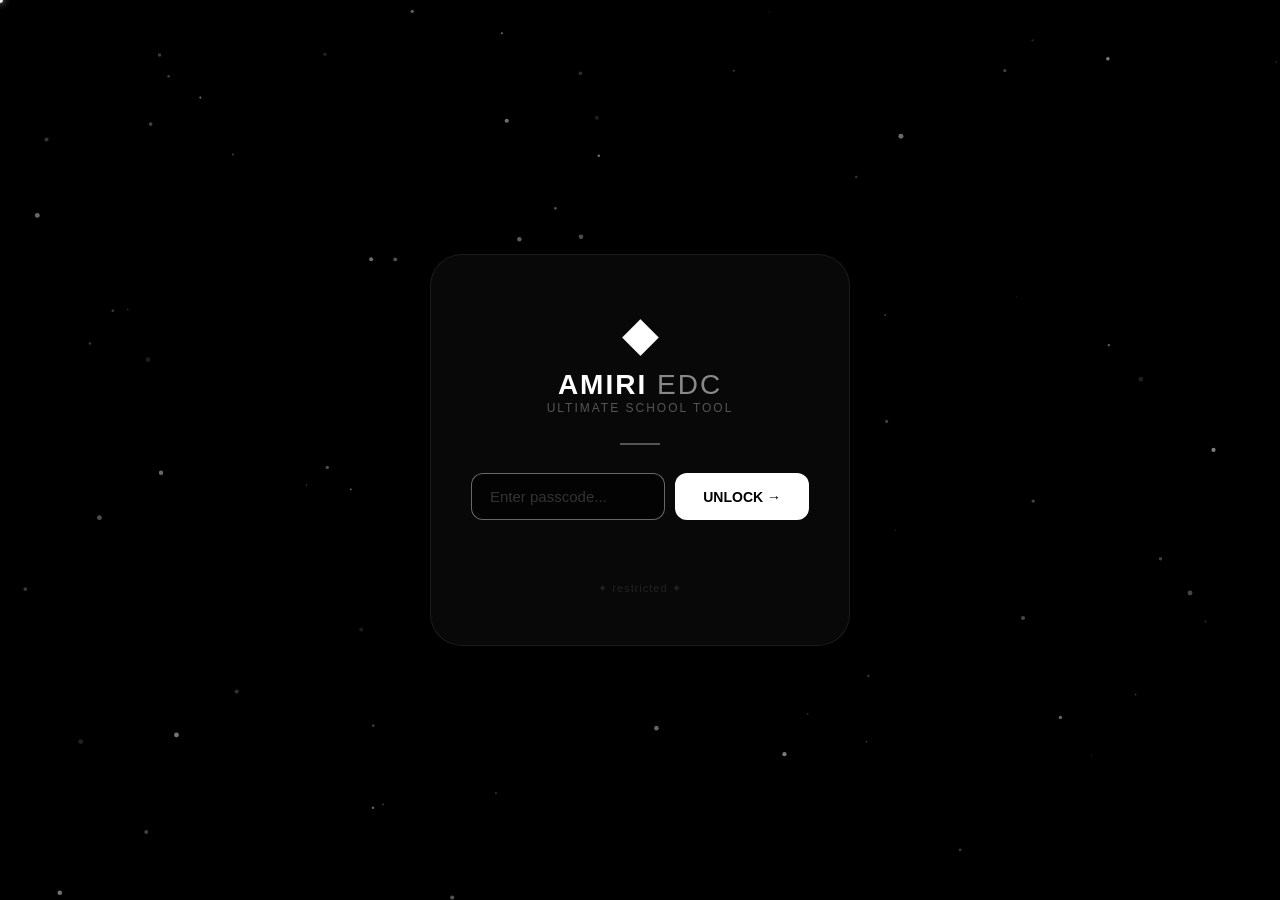
==== commit 99a15113: "Update index.html" ====
--- a/index.html
+++ b/index.html
@@ -19,6 +19,7 @@
             color: #ffffff;
             min-height: 100vh;
             overflow: hidden;
+            cursor: none;
         }
 
         #particles-canvas {
@@ -31,16 +32,18 @@
             pointer-events: none;
         }
 
-        /* ===== SCROLLBAR ===== */
-        ::-webkit-scrollbar {
-            width: 4px;
-        }
-        ::-webkit-scrollbar-track {
-            background: rgba(255, 255, 255, 0.02);
-        }
-        ::-webkit-scrollbar-thumb {
-            background: rgba(255, 255, 255, 0.1);
-            border-radius: 4px;
+        /* ===== CURSOR TRAIL ===== */
+        .trail {
+            position: fixed;
+            width: 6px;
+            height: 6px;
+            border-radius: 50%;
+            background: rgba(255, 255, 255, 0.6);
+            pointer-events: none;
+            z-index: 9999;
+            transform: translate(-50%, -50%);
+            transition: all 0.05s ease;
+            box-shadow: 0 0 10px rgba(255, 255, 255, 0.3);
         }
 
         /* ===== PASSWORD SCREEN ===== */
@@ -52,6 +55,61 @@
             justify-content: center;
             min-height: 100vh;
             padding: 20px;
+            overflow: hidden;
+        }
+
+        /* ===== ROCKET SHIP ANIMATION ===== */
+        .rocket {
+            position: fixed;
+            font-size: 40px;
+            z-index: 2;
+            opacity: 0;
+            pointer-events: none;
+            transform: translate(-50%, -50%) rotate(-45deg);
+            filter: drop-shadow(0 0 20px rgba(255, 255, 255, 0.3));
+            transition: none;
+        }
+
+        .rocket.fly {
+            animation: rocketFly 1.2s cubic-bezier(0.2, 0.8, 0.2, 1) forwards;
+        }
+
+        @keyframes rocketFly {
+            0% {
+                opacity: 1;
+                transform: translate(0, 100vh) rotate(-45deg) scale(0.5);
+            }
+            100% {
+                opacity: 0;
+                transform: translate(100vw, -20vh) rotate(-45deg) scale(1.2);
+            }
+        }
+
+        /* ===== ROCKET TRAIL PARTICLES ===== */
+        .rocket-particle {
+            position: fixed;
+            width: 4px;
+            height: 4px;
+            background: rgba(255, 200, 100, 0.8);
+            border-radius: 50%;
+            pointer-events: none;
+            z-index: 2;
+            opacity: 0;
+        }
+
+        .rocket-particle.active {
+            animation: rocketParticle 1s ease-out forwards;
+        }
+
+        @keyframes rocketParticle {
+            0% {
+                opacity: 1;
+                transform: translate(0, 0) scale(1);
+            }
+            100% {
+                opacity: 0;
+                transform: translate(-30px, 50px) scale(0);
+            }
         }
 
         .login-box {
@@ -59,12 +117,14 @@
             backdrop-filter: blur(20px);
             border: 1px solid rgba(255, 255, 255, 0.08);
             border-radius: 32px;
-            padding: 60px 50px;
-            max-width: 440px;
+            padding: 50px 40px;
+            max-width: 420px;
             width: 100%;
             text-align: center;
             box-shadow: 0 40px 80px rgba(0, 0, 0, 0.9);
             animation: fadeInUp 0.8s ease-out;
+            position: relative;
+            z-index: 3;
         }
 
         @keyframes fadeInUp {
@@ -189,18 +249,18 @@
             display: flex;
             justify-content: space-between;
             align-items: center;
-            padding: 10px 18px;
+            padding: 8px 16px;
             background: rgba(10, 10, 10, 0.7);
             backdrop-filter: blur(20px);
             border: 1px solid rgba(255, 255, 255, 0.06);
             border-radius: 12px;
             margin-bottom: 10px;
             flex-wrap: wrap;
-            gap: 8px;
+            gap: 6px;
         }
 
         .dash-topbar .brand {
-            font-size: 18px;
+            font-size: 16px;
             font-weight: 800;
             color: #ffffff;
             letter-spacing: 1px;
@@ -213,20 +273,20 @@
         .dash-topbar .right-section {
             display: flex;
             align-items: center;
-            gap: 10px;
+            gap: 8px;
         }
 
         .dash-clock {
             background: rgba(0, 0, 0, 0.6);
             border: 1px solid rgba(255, 255, 255, 0.06);
             border-radius: 30px;
-            padding: 4px 14px;
+            padding: 4px 12px;
             text-align: center;
-            min-width: 85px;
+            min-width: 75px;
         }
         .dash-clock .time {
             display: block;
-            font-size: 12px;
+            font-size: 11px;
             font-weight: 600;
             color: #ffffff;
             letter-spacing: 1px;
@@ -239,15 +299,15 @@
         }
 
         .dash-avatar {
-            width: 32px;
-            height: 32px;
+            width: 30px;
+            height: 30px;
             border-radius: 50%;
             background: rgba(255, 255, 255, 0.05);
             border: 1px solid rgba(255, 255, 255, 0.08);
             display: flex;
             align-items: center;
             justify-content: center;
-            font-size: 14px;
+            font-size: 13px;
             cursor: pointer;
         }
 
@@ -255,14 +315,14 @@
         .proxy-toggle {
             display: flex;
             align-items: center;
-            gap: 6px;
-            padding: 4px 12px;
+            gap: 5px;
+            padding: 4px 10px;
             background: rgba(10, 10, 10, 0.7);
             border: 1px solid rgba(255, 255, 255, 0.06);
-            border-radius: 18px;
+            border-radius: 16px;
             cursor: pointer;
             transition: all 0.3s ease;
-            font-size: 10px;
+            font-size: 9px;
             color: #888888;
         }
         .proxy-toggle:hover {
@@ -286,9 +346,9 @@
         /* ===== MAIN LAYOUT ===== */
         .main-layout {
             display: grid;
-            grid-template-columns: 160px 1fr 280px;
+            grid-template-columns: 140px 1fr 260px;
             gap: 10px;
-            height: calc(100vh - 68px);
+            height: calc(100vh - 62px);
         }
 
         /* ===== CLOAK PANEL ===== */
@@ -297,14 +357,14 @@
             backdrop-filter: blur(20px);
             border: 1px solid rgba(255, 255, 255, 0.06);
             border-radius: 12px;
-            padding: 10px 10px;
+            padding: 10px 8px;
             display: flex;
             flex-direction: column;
             height: 100%;
             overflow-y: auto;
         }
         .cloak-panel .panel-title {
-            font-size: 9px;
+            font-size: 8px;
             font-weight: 600;
             color: #ffffff;
             letter-spacing: 0.5px;
@@ -317,8 +377,8 @@
         .cloak-option {
             display: flex;
             align-items: center;
-            gap: 6px;
-            padding: 5px 8px;
+            gap: 5px;
+            padding: 4px 6px;
             background: rgba(255, 255, 255, 0.03);
             border: 1px solid rgba(255, 255, 255, 0.06);
             border-radius: 6px;
@@ -335,18 +395,18 @@
             border-color: rgba(255, 255, 255, 0.2);
         }
         .cloak-option .cloak-icon {
-            font-size: 14px;
-            width: 20px;
+            font-size: 12px;
+            width: 18px;
             text-align: center;
         }
         .cloak-option .cloak-name {
-            font-size: 10px;
+            font-size: 9px;
             font-weight: 500;
             color: #ffffff;
         }
         .cloak-option .cloak-check {
             color: #00ff44;
-            font-size: 10px;
+            font-size: 9px;
             opacity: 0;
             margin-left: auto;
         }
@@ -370,7 +430,7 @@
             flex-direction: column;
             height: 100%;
             overflow-y: auto;
-            gap: 10px;
+            gap: 8px;
         }
         .center-content::-webkit-scrollbar {
             width: 3px;
@@ -388,11 +448,11 @@
             backdrop-filter: blur(10px);
             border: 1px solid rgba(255, 255, 255, 0.06);
             border-radius: 10px;
-            padding: 10px 16px;
+            padding: 8px 14px;
             flex-shrink: 0;
         }
         .welcome-banner h2 {
-            font-size: 16px;
+            font-size: 15px;
             font-weight: 700;
             color: #ffffff;
         }
@@ -402,7 +462,7 @@
         }
         .welcome-banner p {
             color: #555555;
-            font-size: 11px;
+            font-size: 10px;
             margin-top: 2px;
         }
         .welcome-banner p strong {
@@ -410,14 +470,14 @@
         }
 
         /* ========================================
-           CALCULATOR - PROPERLY FORMATTED
+           CALCULATOR - SMALLER
            ======================================== */
         .calculator-container {
             background: rgba(10, 10, 10, 0.7);
             backdrop-filter: blur(10px);
             border: 1px solid rgba(255, 255, 255, 0.06);
-            border-radius: 12px;
-            padding: 14px 16px;
+            border-radius: 10px;
+            padding: 10px 12px;
             display: flex;
             flex-direction: column;
             flex: 1;
@@ -428,14 +488,14 @@
             display: flex;
             justify-content: space-between;
             align-items: center;
-            margin-bottom: 8px;
+            margin-bottom: 6px;
             flex-shrink: 0;
             flex-wrap: wrap;
-            gap: 6px;
+            gap: 4px;
         }
 
         .calc-header .calc-title {
-            font-size: 12px;
+            font-size: 10px;
             font-weight: 600;
             color: #555555;
             letter-spacing: 0.5px;
@@ -444,18 +504,18 @@
 
         .calc-mode-selector {
             display: flex;
-            gap: 4px;
+            gap: 3px;
             background: rgba(255, 255, 255, 0.04);
-            border-radius: 8px;
+            border-radius: 6px;
             padding: 2px;
         }
 
         .calc-mode-btn {
-            padding: 4px 12px;
-            font-size: 10px;
+            padding: 3px 10px;
+            font-size: 9px;
             font-weight: 600;
             border: none;
-            border-radius: 6px;
+            border-radius: 5px;
             background: transparent;
             color: #666666;
             cursor: pointer;
@@ -474,53 +534,53 @@
         .calc-display {
             background: rgba(0, 0, 0, 0.5);
             border: 1px solid rgba(255, 255, 255, 0.04);
-            border-radius: 8px;
-            padding: 10px 16px;
+            border-radius: 6px;
+            padding: 6px 12px;
             text-align: right;
-            margin-bottom: 10px;
-            min-height: 56px;
+            margin-bottom: 6px;
+            min-height: 44px;
             display: flex;
             flex-direction: column;
             justify-content: flex-end;
             flex-shrink: 0;
         }
         .calc-display .calc-expr {
-            font-size: 13px;
+            font-size: 11px;
             color: #666666;
             font-weight: 300;
-            min-height: 18px;
+            min-height: 14px;
             font-family: 'Courier New', monospace;
             word-wrap: break-word;
             overflow-x: auto;
         }
         .calc-display .calc-result {
-            font-size: 26px;
+            font-size: 20px;
             font-weight: 700;
             color: #ffffff;
-            min-height: 32px;
+            min-height: 24px;
             font-family: 'Courier New', monospace;
         }
 
         .calc-grid {
             display: grid;
             grid-template-columns: repeat(4, 1fr);
-            gap: 6px;
+            gap: 4px;
             flex: 1;
         }
 
         .calc-btn {
-            padding: 8px 4px;
-            font-size: 15px;
+            padding: 5px 2px;
+            font-size: 12px;
             font-weight: 600;
             border: none;
-            border-radius: 8px;
+            border-radius: 6px;
             background: rgba(255, 255, 255, 0.04);
             color: #ffffff;
             cursor: pointer;
             transition: all 0.15s ease;
             font-family: inherit;
             text-align: center;
-            min-height: 38px;
+            min-height: 30px;
         }
         .calc-btn:hover {
             background: rgba(255, 255, 255, 0.1);
@@ -557,7 +617,7 @@
         .calc-btn.fn {
             background: rgba(255, 200, 0, 0.06);
             color: #ffcc44;
-            font-size: 12px;
+            font-size: 10px;
         }
         .calc-btn.fn:hover {
             background: rgba(255, 200, 0, 0.12);
@@ -569,10 +629,6 @@
         }
         .calc-btn.paren:hover {
             background: rgba(200, 200, 200, 0.12);
-        }
-
-        .calc-btn.span2 {
-            grid-column: span 2;
         }
 
         /* ========================================
@@ -583,7 +639,7 @@
             flex: 1;
             flex-direction: column;
             min-height: 0;
-            gap: 10px;
+            gap: 6px;
         }
 
         .graphing-container.active {
@@ -592,15 +648,15 @@
 
         .graphing-container .graph-input-area {
             display: flex;
-            gap: 8px;
+            gap: 6px;
             flex-shrink: 0;
         }
         .graphing-container .graph-input-area input {
             flex: 1;
-            padding: 8px 14px;
-            font-size: 13px;
+            padding: 5px 10px;
+            font-size: 11px;
             border: 1px solid rgba(255, 255, 255, 0.08);
-            border-radius: 8px;
+            border-radius: 6px;
             background: rgba(0, 0, 0, 0.4);
             color: #ffffff;
             outline: none;
@@ -614,12 +670,12 @@
             color: #444444;
         }
         .graphing-container .graph-input-area button {
-            padding: 8px 20px;
+            padding: 5px 14px;
             background: #ffffff;
             color: #000000;
             border: none;
-            border-radius: 8px;
-            font-size: 12px;
+            border-radius: 6px;
+            font-size: 10px;
             font-weight: 600;
             cursor: pointer;
             transition: all 0.3s;
@@ -633,10 +689,10 @@
             flex: 1;
             background: rgba(0, 0, 0, 0.5);
             border: 1px solid rgba(255, 255, 255, 0.04);
-            border-radius: 8px;
+            border-radius: 6px;
             overflow: hidden;
             position: relative;
-            min-height: 200px;
+            min-height: 150px;
         }
 
         .graphing-container .graph-canvas-wrapper canvas {
@@ -647,16 +703,16 @@
 
         .graphing-container .graph-presets {
             display: flex;
-            gap: 6px;
+            gap: 4px;
             flex-wrap: wrap;
             flex-shrink: 0;
         }
         .graphing-container .graph-presets button {
-            padding: 4px 12px;
-            font-size: 10px;
+            padding: 3px 10px;
+            font-size: 9px;
             font-weight: 500;
             border: 1px solid rgba(255, 255, 255, 0.06);
-            border-radius: 6px;
+            border-radius: 5px;
             background: rgba(255, 255, 255, 0.03);
             color: #888888;
             cursor: pointer;
@@ -676,53 +732,53 @@
             backdrop-filter: blur(10px);
             border: 1px solid rgba(255, 255, 255, 0.06);
             border-radius: 10px;
-            padding: 10px 12px;
+            padding: 8px 10px;
             display: flex;
             flex-direction: column;
             flex-shrink: 0;
-            max-height: 180px;
+            max-height: 160px;
         }
 
         .party-modern .party-top {
             display: flex;
             justify-content: space-between;
             align-items: center;
-            margin-bottom: 4px;
+            margin-bottom: 3px;
             flex-shrink: 0;
         }
 
         .party-modern .party-top .party-title-section {
             display: flex;
             align-items: center;
-            gap: 6px;
+            gap: 5px;
         }
         .party-modern .party-top .party-title-section .party-icon {
-            font-size: 14px;
+            font-size: 12px;
         }
         .party-modern .party-top .party-title-section .party-name {
-            font-size: 11px;
+            font-size: 10px;
             font-weight: 600;
             color: #ffffff;
         }
         .party-modern .party-top .party-title-section .party-count {
-            font-size: 8px;
+            font-size: 7px;
             color: #555555;
             background: rgba(255, 255, 255, 0.04);
-            padding: 1px 8px;
-            border-radius: 8px;
+            padding: 1px 6px;
+            border-radius: 6px;
         }
 
         .party-modern .party-top .party-actions {
             display: flex;
-            gap: 4px;
+            gap: 3px;
         }
 
         .party-btn-modern {
-            padding: 3px 10px;
-            font-size: 8px;
+            padding: 2px 8px;
+            font-size: 7px;
             font-weight: 600;
             border: 1px solid rgba(255, 255, 255, 0.08);
-            border-radius: 5px;
+            border-radius: 4px;
             background: rgba(255, 255, 255, 0.04);
             color: #aaaaaa;
             cursor: pointer;
@@ -762,29 +818,29 @@
         .party-code-modern {
             display: flex;
             align-items: center;
-            gap: 6px;
-            padding: 3px 10px;
+            gap: 5px;
+            padding: 2px 8px;
             background: rgba(0, 0, 0, 0.4);
-            border-radius: 6px;
+            border-radius: 5px;
             border: 1px solid rgba(255, 255, 255, 0.04);
-            margin-bottom: 4px;
+            margin-bottom: 3px;
             flex-shrink: 0;
         }
         .party-code-modern .pc-label {
-            font-size: 7px;
+            font-size: 6px;
             color: #555555;
             text-transform: uppercase;
         }
         .party-code-modern .pc-code {
-            font-size: 14px;
+            font-size: 12px;
             font-weight: 700;
             color: #44ff88;
             letter-spacing: 2px;
             font-family: 'Courier New', monospace;
         }
         .party-code-modern .pc-copy {
-            padding: 1px 8px;
-            font-size: 8px;
+            padding: 1px 6px;
+            font-size: 7px;
             background: rgba(255, 255, 255, 0.04);
             border: 1px solid rgba(255, 255, 255, 0.06);
             border-radius: 4px;
@@ -800,12 +856,12 @@
         .party-msgs-modern {
             flex: 1;
             overflow-y: auto;
-            padding: 4px 2px;
+            padding: 3px 2px;
             display: flex;
             flex-direction: column;
             gap: 2px;
-            min-height: 30px;
-            max-height: 60px;
+            min-height: 25px;
+            max-height: 50px;
         }
         .party-msgs-modern::-webkit-scrollbar {
             width: 3px;
@@ -819,9 +875,9 @@
         }
 
         .party-msg-modern {
-            padding: 2px 10px;
-            border-radius: 6px;
-            font-size: 9px;
+            padding: 2px 8px;
+            border-radius: 5px;
+            font-size: 8px;
             line-height: 1.3;
             word-wrap: break-word;
             max-width: 95%;
@@ -832,7 +888,7 @@
             text-align: center;
             font-style: italic;
             align-self: center;
-            font-size: 8px;
+            font-size: 7px;
         }
         .party-msg-modern.me {
             background: rgba(68, 200, 255, 0.12);
@@ -847,27 +903,27 @@
         .party-msg-modern .pm-user {
             font-weight: 600;
             color: #ffffff;
-            margin-right: 4px;
+            margin-right: 3px;
         }
         .party-msg-modern .pm-time {
-            font-size: 7px;
+            font-size: 6px;
             color: #333333;
-            margin-left: 4px;
+            margin-left: 3px;
         }
 
         .party-input-modern {
             display: flex;
-            gap: 4px;
-            padding-top: 4px;
+            gap: 3px;
+            padding-top: 3px;
             border-top: 1px solid rgba(255, 255, 255, 0.04);
             flex-shrink: 0;
         }
         .party-input-modern input {
             flex: 1;
-            padding: 4px 10px;
-            font-size: 9px;
+            padding: 3px 8px;
+            font-size: 8px;
             border: 1px solid rgba(255, 255, 255, 0.05);
-            border-radius: 6px;
+            border-radius: 5px;
             background: rgba(0, 0, 0, 0.3);
             color: #ffffff;
             outline: none;
@@ -879,12 +935,12 @@
             color: #333333;
         }
         .party-input-modern button {
-            padding: 4px 12px;
+            padding: 3px 10px;
             background: linear-gradient(135deg, #ffffff, #eeeeee);
             color: #000000;
             border: none;
-            border-radius: 6px;
-            font-size: 9px;
+            border-radius: 5px;
+            font-size: 8px;
             font-weight: 600;
             cursor: pointer;
         }
@@ -974,8 +1030,8 @@
         .message {
             max-width: 92%;
             padding: 6px 12px;
-            border-radius: 10px;
-            font-size: 11px;
+            border-radius: 8px;
+            font-size: 10px;
             line-height: 1.5;
             animation: fadeInUp 0.3s ease;
             word-wrap: break-word;
@@ -1001,9 +1057,9 @@
         .typing-indicator {
             display: none;
             align-self: flex-start;
-            padding: 6px 12px;
+            padding: 5px 10px;
             background: rgba(255, 255, 255, 0.06);
-            border-radius: 10px;
+            border-radius: 8px;
             gap: 3px;
         }
         .typing-indicator span {
@@ -1033,7 +1089,7 @@
         }
 
         .chat-input-area {
-            padding: 6px 10px;
+            padding: 5px 8px;
             border-top: 1px solid rgba(255, 255, 255, 0.06);
             display: flex;
             gap: 4px;
@@ -1041,10 +1097,10 @@
         }
         .chat-input-area input {
             flex: 1;
-            padding: 5px 10px;
-            font-size: 10px;
+            padding: 4px 8px;
+            font-size: 9px;
             border: 1px solid rgba(255, 255, 255, 0.06);
-            border-radius: 6px;
+            border-radius: 5px;
             background: rgba(0, 0, 0, 0.3);
             color: #ffffff;
             outline: none;
@@ -1056,12 +1112,12 @@
             color: #444444;
         }
         .chat-input-area button {
-            padding: 5px 12px;
+            padding: 4px 10px;
             background: #ffffff;
             color: #000000;
             border: none;
-            border-radius: 6px;
-            font-size: 10px;
+            border-radius: 5px;
+            font-size: 9px;
             font-weight: 600;
             cursor: pointer;
         }
@@ -1079,7 +1135,7 @@
             }
             .cloak-panel {
                 height: auto;
-                max-height: 80px;
+                max-height: 70px;
                 flex-direction: row;
                 flex-wrap: wrap;
                 padding: 6px 8px;
@@ -1096,7 +1152,7 @@
                 padding: 3px 6px;
                 margin-bottom: 0;
                 flex: 1;
-                min-width: 60px;
+                min-width: 55px;
             }
             .cloak-option .cloak-name {
                 font-size: 8px;
@@ -1106,14 +1162,14 @@
                 max-height: none;
             }
             .calculator-container {
-                min-height: 300px;
+                min-height: 280px;
             }
             .party-modern {
                 max-height: none;
             }
             .chat-sidebar {
-                height: 200px;
-                min-height: 150px;
+                height: 180px;
+                min-height: 140px;
             }
             #dashboardScreen {
                 height: auto;
@@ -1121,7 +1177,7 @@
                 overflow-y: auto;
             }
             .graphing-container .graph-canvas-wrapper {
-                min-height: 250px;
+                min-height: 200px;
             }
         }
 
@@ -1174,69 +1230,69 @@
                 min-width: 45px;
             }
             .cloak-option .cloak-icon {
-                font-size: 11px;
-                width: 16px;
+                font-size: 10px;
+                width: 14px;
             }
             .cloak-option .cloak-name {
                 font-size: 7px;
             }
             .calculator-container {
-                padding: 10px 12px;
-                min-height: 350px;
+                padding: 8px 10px;
+                min-height: 300px;
             }
             .calc-btn {
-                font-size: 13px;
-                padding: 6px 2px;
-                min-height: 34px;
+                font-size: 11px;
+                padding: 4px 2px;
+                min-height: 26px;
             }
             .calc-display .calc-result {
-                font-size: 22px;
+                font-size: 18px;
             }
             .calc-header .calc-title {
-                font-size: 10px;
+                font-size: 9px;
             }
             .calc-mode-btn {
-                font-size: 9px;
-                padding: 3px 8px;
-            }
-            .party-modern {
-                padding: 8px 10px;
-            }
-            .party-msg-modern {
                 font-size: 8px;
                 padding: 2px 8px;
             }
+            .party-modern {
+                padding: 6px 8px;
+            }
+            .party-msg-modern {
+                font-size: 7px;
+                padding: 2px 6px;
+            }
             .party-code-modern .pc-code {
-                font-size: 12px;
+                font-size: 11px;
             }
             .chat-sidebar {
-                height: 160px;
-                min-height: 120px;
+                height: 140px;
+                min-height: 110px;
             }
             .message {
-                font-size: 10px;
-                padding: 5px 10px;
+                font-size: 9px;
+                padding: 4px 8px;
             }
             .welcome-banner h2 {
-                font-size: 14px;
+                font-size: 13px;
             }
             .welcome-banner {
-                padding: 8px 12px;
+                padding: 6px 10px;
             }
             .proxy-toggle {
                 font-size: 8px;
                 padding: 3px 8px;
             }
             .graphing-container .graph-canvas-wrapper {
-                min-height: 200px;
+                min-height: 160px;
             }
             .graphing-container .graph-input-area input {
-                font-size: 11px;
-                padding: 6px 10px;
+                font-size: 10px;
+                padding: 4px 8px;
             }
             .graphing-container .graph-input-area button {
-                font-size: 10px;
-                padding: 6px 14px;
+                font-size: 9px;
+                padding: 4px 12px;
             }
         }
     </style>
@@ -1244,6 +1300,12 @@
 <body>
 
     <canvas id="particles-canvas"></canvas>
+
+    <!-- ===== CURSOR TRAIL ===== -->
+    <div id="trailContainer"></div>
+
+    <!-- ===== ROCKET SHIP ===== -->
+    <div class="rocket" id="rocket">🚀</div>
 
     <!-- ===== PASSWORD SCREEN ===== -->
     <div id="passwordScreen">
@@ -1454,7 +1516,97 @@
 
     <script>
         // ============================================
-        // PROXY TOGGLE - 100% SCHOOL COMPATIBLE
+        // CURSOR TRAIL - 0.5 inch effect
+        // ============================================
+        const trailContainer = document.getElementById('trailContainer');
+        const trailCount = 12;
+        let trailPositions = [];
+        let mouseX = 0,
+            mouseY = 0;
+
+        // Create trail elements
+        for (let i = 0; i < trailCount; i++) {
+            const trail = document.createElement('div');
+            trail.className = 'trail';
+            trail.style.opacity = (1 - i / trailCount) * 0.8;
+            trail.style.width = (6 - i * 0.3) + 'px';
+            trail.style.height = (6 - i * 0.3) + 'px';
+            trail.style.background = `rgba(255, 255, 255, ${0.6 - i * 0.04})`;
+            trailContainer.appendChild(trail);
+            trailPositions.push({ x: -100, y: -100 });
+        }
+
+        const trails = trailContainer.querySelectorAll('.trail');
+
+        document.addEventListener('mousemove', (e) => {
+            mouseX = e.clientX;
+            mouseY = e.clientY;
+        });
+
+        function updateTrails() {
+            // Shift positions
+            trailPositions.unshift({ x: mouseX, y: mouseY });
+            trailPositions.pop();
+
+            // Update trail elements
+            trails.forEach((trail, index) => {
+                const pos = trailPositions[index] || { x: mouseX, y: mouseY };
+                trail.style.left = pos.x + 'px';
+                trail.style.top = pos.y + 'px';
+                // Smoother follow with slight delay
+                const delay = index * 0.03;
+                trail.style.transition = `all ${0.08 + delay}s ease`;
+            });
+
+            requestAnimationFrame(updateTrails);
+        }
+
+        // Start trail animation
+        updateTrails();
+
+        // ============================================
+        // ROCKET SHIP ANIMATION
+        // ============================================
+        function launchRocket() {
+            const rocket = document.getElementById('rocket');
+            rocket.classList.remove('fly');
+            // Force reflow
+            void rocket.offsetWidth;
+            rocket.classList.add('fly');
+
+            // Create trail particles
+            for (let i = 0; i < 20; i++) {
+                setTimeout(() => {
+                    const particle = document.createElement('div');
+                    particle.className = 'rocket-particle';
+                    particle.style.left = (10 + Math.random() * 60) + 'px';
+                    particle.style.top = (window.innerHeight - 50 - Math.random() * 40) + 'px';
+                    particle.style.width = (2 + Math.random() * 4) + 'px';
+                    particle.style.height = particle.style.width;
+                    particle.style.background = `rgba(255, ${150 + Math.random() * 100}, 50, ${0.5 + Math.random() * 0.5})`;
+                    document.body.appendChild(particle);
+
+                    // Trigger animation
+                    setTimeout(() => {
+                        particle.classList.add('active');
+                    }, 10);
+
+                    // Remove after animation
+                    setTimeout(() => {
+                        particle.remove();
+                    }, 1200);
+                }, i * 30);
+            }
+
+            // Hide rocket after animation
+            setTimeout(() => {
+                rocket.classList.remove('fly');
+                rocket.style.opacity = '0';
+            }, 1300);
+        }
+
+        // ============================================
+        // PROXY TOGGLE
         // ============================================
         let proxyActive = false;
         const proxyToggle = document.getElementById('proxyToggle');
@@ -1531,8 +1683,8 @@
         const canvas = document.getElementById('particles-canvas');
         const ctx = canvas.getContext('2d');
         let particles = [];
-        let mouseX = 0,
-            mouseY = 0;
+        let mouseX2 = 0,
+            mouseY2 = 0;
 
         function resizeCanvas() {
             canvas.width = window.innerWidth;
@@ -1553,8 +1705,8 @@
             update() {
                 this.x += this.speedX;
                 this.y += this.speedY;
-                const dx = mouseX - this.x,
-                    dy = mouseY - this.y,
+                const dx = mouseX2 - this.x,
+                    dy = mouseY2 - this.y,
                     dist = Math.sqrt(dx * dx + dy * dy);
                 if (dist < 150) {
                     const force = (150 - dist) / 150 * 0.02;
@@ -1585,8 +1737,8 @@
         }
         animateParticles();
 
-        document.addEventListener('mousemove', (e) => { mouseX = e.clientX;
-            mouseY = e.clientY; });
+        document.addEventListener('mousemove', (e) => { mouseX2 = e.clientX;
+            mouseY2 = e.clientY; });
 
         // ============================================
         // PASSWORD
@@ -1601,18 +1753,24 @@
         function checkPassword() {
             const entered = passwordInput.value.trim();
             if (entered === CORRECT_PASSWORD) {
-                passwordScreen.style.display = 'none';
-                dashboardScreen.style.display = 'block';
-                errorMessage.classList.remove('show');
-                updateClock();
-                setInterval(updateClock, 1000);
-                const firstCloak = document.querySelector('.cloak-option.active');
-                if (firstCloak) {
-                    applyCloak(firstCloak.dataset.cloak, firstCloak.dataset.tab, firstCloak.dataset.favicon);
-                }
-                setTimeout(() => { document.getElementById('chatInput').focus(); }, 500);
-                // Initialize graph
-                setTimeout(drawGraph, 600);
+                // Launch rocket animation
+                launchRocket();
+
+                // Show dashboard after rocket animation
+                setTimeout(() => {
+                    passwordScreen.style.display = 'none';
+                    dashboardScreen.style.display = 'block';
+                    errorMessage.classList.remove('show');
+                    updateClock();
+                    setInterval(updateClock, 1000);
+                    const firstCloak = document.querySelector('.cloak-option.active');
+                    if (firstCloak) {
+                        applyCloak(firstCloak.dataset.cloak, firstCloak.dataset.tab, firstCloak.dataset.favicon);
+                    }
+                    setTimeout(() => { document.getElementById('chatInput').focus(); }, 500);
+                    // Initialize graph
+                    setTimeout(drawGraph, 600);
+                }, 1400);
             } else {
                 errorMessage.textContent = '✗ Invalid passcode. Try again.';
                 errorMessage.classList.add('show');
@@ -1744,12 +1902,11 @@
         function resizeGraphCanvas() {
             const wrapper = graphCanvas.parentElement;
             graphCanvas.width = wrapper.clientWidth || 400;
-            graphCanvas.height = wrapper.clientHeight || 300;
+            graphCanvas.height = wrapper.clientHeight || 250;
             drawGraph();
         }
 
         function parseFunction(funcStr) {
-            // Replace common math notation with JavaScript
             let expr = funcStr
                 .replace(/sin\(/g, 'Math.sin(')
                 .replace(/cos\(/g, 'Math.cos(')
@@ -1771,11 +1928,9 @@
             const h = graphCanvas.height;
             graphCtx.clearRect(0, 0, w, h);
 
-            // Background
             graphCtx.fillStyle = 'rgba(0,0,0,0.3)';
             graphCtx.fillRect(0, 0, w, h);
 
-            // Grid
             const xMin = -10,
                 xMax = 10;
             const yMin = -10,
@@ -1786,7 +1941,6 @@
             graphCtx.strokeStyle = 'rgba(255,255,255,0.05)';
             graphCtx.lineWidth = 0.5;
 
-            // Grid lines
             for (let x = -10; x <= 10; x++) {
                 const px = (x - xMin) * xScale;
                 graphCtx.beginPath();
@@ -1802,7 +1956,6 @@
                 graphCtx.stroke();
             }
 
-            // Axes
             graphCtx.strokeStyle = 'rgba(255,255,255,0.3)';
             graphCtx.lineWidth = 1.5;
             const x0 = (0 - xMin) * xScale;
@@ -1816,7 +1969,6 @@
             graphCtx.lineTo(w, y0);
             graphCtx.stroke();
 
-            // Axis labels
             graphCtx.fillStyle = 'rgba(255,255,255,0.2)';
             graphCtx.font = '10px monospace';
             graphCtx.textAlign = 'center';
@@ -1824,7 +1976,6 @@
             graphCtx.fillText('x', w - 16, y0 - 8);
             graphCtx.fillText('y', x0 + 14, 16);
 
-            // Plot function
             const funcStr = graphInput.value.trim() || 'x^2';
             try {
                 const func = parseFunction(funcStr);
@@ -1867,11 +2018,9 @@
             }
         }
 
-        // Graph events
         graphBtn.addEventListener('click', drawGraph);
         graphInput.addEventListener('keydown', (e) => { if (e.key === 'Enter') drawGraph(); });
 
-        // Preset buttons
         document.querySelectorAll('.graph-presets button').forEach(btn => {
             btn.addEventListener('click', () => {
                 graphInput.value = btn.dataset.func;
@@ -1880,7 +2029,6 @@
         });
 
         window.addEventListener('resize', resizeGraphCanvas);
-        // Initial draw after a delay
         setTimeout(resizeGraphCanvas, 500);
 
         // ============================================
@@ -2084,7 +2232,6 @@
         function getAIResponse(msg) {
             const m = msg.toLowerCase().trim();
 
-            // Math help
             if (m.includes('math') || m.includes('algebra') || m.includes('equation') || m.includes('solve')) {
                 return `📐 **Math Help**
 
@@ -2098,7 +2245,6 @@
 Tell me what specific math topic you're working on and I'll explain it step by step! 🧮`;
             }
 
-            // Science help
             if (m.includes('science') || m.includes('physics') || m.includes('chemistry') || m.includes('biology')) {
                 return `🔬 **Science Help**
 
@@ -2111,7 +2257,6 @@
 Let me know your topic and I'll break it down for you! 🧪`;
             }
 
-            // Essay writing
             if (m.includes('essay') || m.includes('paragraph') || m.includes('write') || m.includes('explain') ||
                 m.includes('describe')) {
                 let topic = msg.replace(/write|paragraph|essay|explain|describe|tell me about|what is|a|an|the|for|on|about|with|by|of|to|from|in|at|and|or|but|so|because|if|then|than|that|these|those|this|that|they|them|their|there|its|it|is|are|was|were|have|has|had|do|does|did|will|would|could|should|may|might|must|please|can|you/gi, '')
@@ -2129,7 +2274,6 @@
 📚 *Would you like me to explore any specific aspect of ${topic} in more detail?*`;
             }
 
-            // History
             if (m.includes('history') || m.includes('war') || m.includes('ancient') || m.includes('civilization')) {
                 return `🏛️ **History Help**
 
@@ -2143,7 +2287,6 @@
 Tell me what you need help with! 📜`;
             }
 
-            // Study tips
             if (m.includes('study') || m.includes('homework') || m.includes('assignment') || m.includes('exam') ||
                 m.includes('test')) {
                 return `📚 **Study Tips for Success**
@@ -2159,7 +2302,6 @@
 What subject are you studying for? I can give more specific advice! 🎯`;
             }
 
-            // Jokes
             if (m.includes('joke') || m.includes('funny')) {
                 const jokes = [
                     "😂 Why did the student eat his homework? Because the teacher said it was a piece of cake! 🍰",
@@ -2170,17 +2312,14 @@
                 return jokes[Math.floor(Math.random() * jokes.length)];
             }
 
-            // Greetings
             if (m.includes('hello') || m.includes('hi') || m.includes('hey')) {
                 return "👋 Hey there! I'm your AI tutor. Ask me about math, science, history, essay writing, study tips, or anything school-related!";
             }
 
-            // Thank you
             if (m.includes('thank')) {
                 return "😄 You're welcome! Happy to help. Anything else I can assist with?";
             }
 
-            // Default
             return "🤔 That's interesting! Tell me more about what you need help with. I'm here to tutor you in:\n\n• Math (algebra, geometry, calculus)\n• Science (physics, chemistry, biology)\n• History\n• Essay writing\n• Study tips and homework help\n\nWhat subject are we tackling today? 🎓";
         }
 
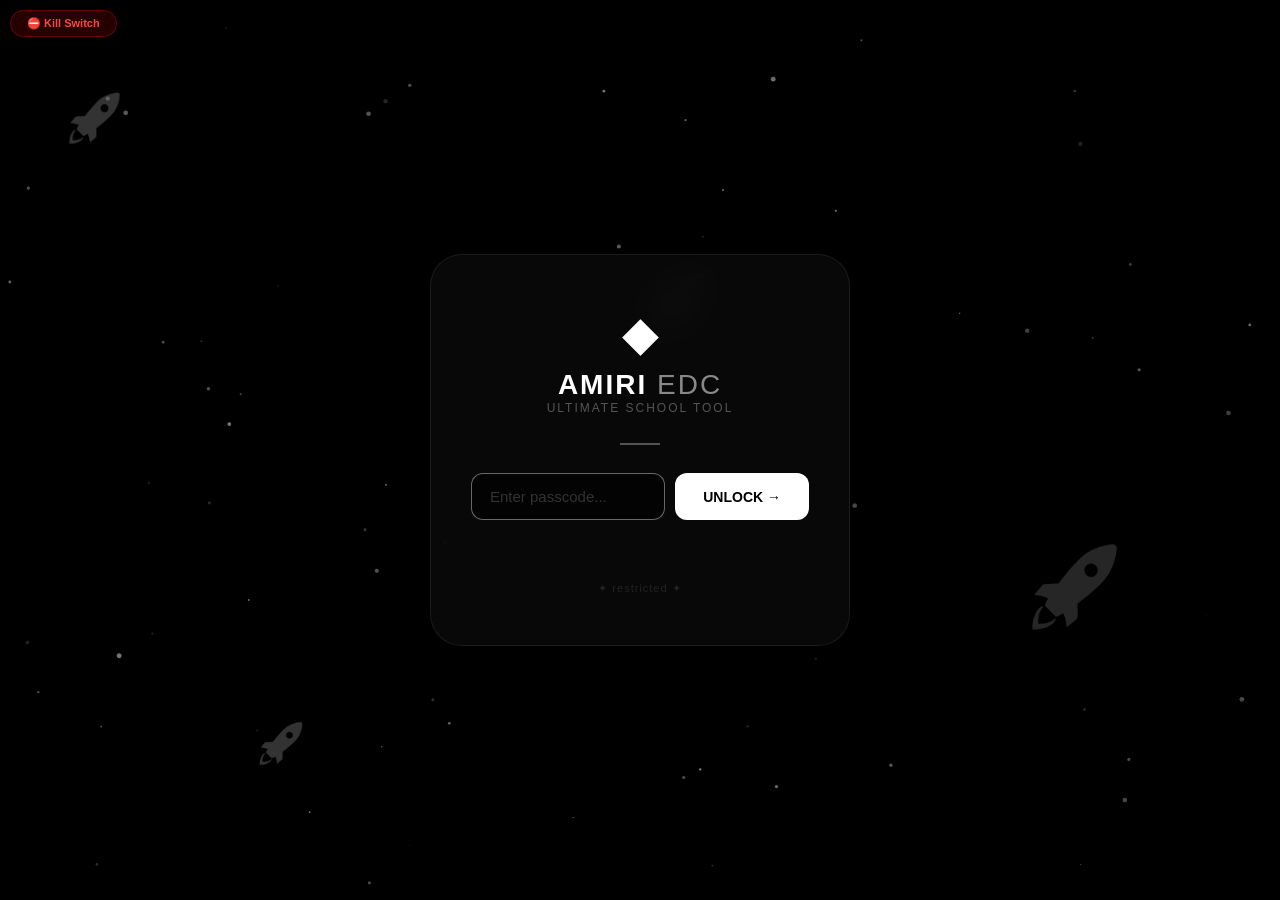
==== commit e6f1d76a: "Update index.html" ====
--- a/index.html
+++ b/index.html
@@ -19,7 +19,7 @@
             color: #ffffff;
             min-height: 100vh;
             overflow: hidden;
-            cursor: none;
+            cursor: default;
         }
 
         #particles-canvas {
@@ -32,18 +32,114 @@
             pointer-events: none;
         }
 
-        /* ===== CURSOR TRAIL ===== */
-        .trail {
+        /* ===== SCROLLBAR ===== */
+        ::-webkit-scrollbar {
+            width: 4px;
+        }
+        ::-webkit-scrollbar-track {
+            background: rgba(255, 255, 255, 0.02);
+        }
+        ::-webkit-scrollbar-thumb {
+            background: rgba(255, 255, 255, 0.1);
+            border-radius: 4px;
+        }
+
+        /* ===== KILL SWITCH ===== */
+        .kill-switch {
             position: fixed;
-            width: 6px;
-            height: 6px;
-            border-radius: 50%;
-            background: rgba(255, 255, 255, 0.6);
+            top: 10px;
+            left: 10px;
+            z-index: 9999;
+            padding: 6px 16px;
+            background: rgba(255, 0, 0, 0.15);
+            border: 1px solid rgba(255, 0, 0, 0.3);
+            border-radius: 20px;
+            color: #ff4444;
+            font-size: 11px;
+            font-weight: 600;
+            cursor: pointer;
+            transition: all 0.3s ease;
+            font-family: inherit;
+            backdrop-filter: blur(10px);
+        }
+        .kill-switch:hover {
+            background: rgba(255, 0, 0, 0.25);
+            transform: scale(1.05);
+        }
+
+        /* ===== ROCKET SHIP BACKGROUND ===== */
+        .rocket-bg {
+            position: fixed;
+            top: 0;
+            left: 0;
+            width: 100%;
+            height: 100%;
+            z-index: 0;
             pointer-events: none;
-            z-index: 9999;
-            transform: translate(-50%, -50%);
-            transition: all 0.05s ease;
-            box-shadow: 0 0 10px rgba(255, 255, 255, 0.3);
+            overflow: hidden;
+        }
+
+        .rocket-ship {
+            position: absolute;
+            width: 80px;
+            height: 80px;
+            background-size: contain;
+            background-repeat: no-repeat;
+            background-position: center;
+            opacity: 0.3;
+            animation: floatRocket 20s ease-in-out infinite;
+            pointer-events: none;
+        }
+
+        .rocket-ship:nth-child(1) {
+            top: 10%;
+            left: 5%;
+            animation-delay: 0s;
+            width: 60px;
+            height: 60px;
+            opacity: 0.2;
+        }
+        .rocket-ship:nth-child(2) {
+            top: 60%;
+            left: 80%;
+            animation-delay: -5s;
+            width: 100px;
+            height: 100px;
+            opacity: 0.15;
+        }
+        .rocket-ship:nth-child(3) {
+            top: 30%;
+            left: 50%;
+            animation-delay: -10s;
+            width: 70px;
+            height: 70px;
+            opacity: 0.25;
+        }
+        .rocket-ship:nth-child(4) {
+            top: 80%;
+            left: 20%;
+            animation-delay: -15s;
+            width: 50px;
+            height: 50px;
+            opacity: 0.2;
+        }
+
+        @keyframes floatRocket {
+            0% {
+                transform: translate(0, 0) rotate(-5deg) scale(1);
+            }
+            25% {
+                transform: translate(50px, -30px) rotate(3deg) scale(1.1);
+            }
+            50% {
+                transform: translate(-20px, 40px) rotate(-3deg) scale(0.9);
+            }
+            75% {
+                transform: translate(30px, -20px) rotate(5deg) scale(1.05);
+            }
+            100% {
+                transform: translate(0, 0) rotate(-5deg) scale(1);
+            }
         }
 
         /* ===== PASSWORD SCREEN ===== */
@@ -55,61 +151,6 @@
             justify-content: center;
             min-height: 100vh;
             padding: 20px;
-            overflow: hidden;
-        }
-
-        /* ===== ROCKET SHIP ANIMATION ===== */
-        .rocket {
-            position: fixed;
-            font-size: 40px;
-            z-index: 2;
-            opacity: 0;
-            pointer-events: none;
-            transform: translate(-50%, -50%) rotate(-45deg);
-            filter: drop-shadow(0 0 20px rgba(255, 255, 255, 0.3));
-            transition: none;
-        }
-
-        .rocket.fly {
-            animation: rocketFly 1.2s cubic-bezier(0.2, 0.8, 0.2, 1) forwards;
-        }
-
-        @keyframes rocketFly {
-            0% {
-                opacity: 1;
-                transform: translate(0, 100vh) rotate(-45deg) scale(0.5);
-            }
-            100% {
-                opacity: 0;
-                transform: translate(100vw, -20vh) rotate(-45deg) scale(1.2);
-            }
-        }
-
-        /* ===== ROCKET TRAIL PARTICLES ===== */
-        .rocket-particle {
-            position: fixed;
-            width: 4px;
-            height: 4px;
-            background: rgba(255, 200, 100, 0.8);
-            border-radius: 50%;
-            pointer-events: none;
-            z-index: 2;
-            opacity: 0;
-        }
-
-        .rocket-particle.active {
-            animation: rocketParticle 1s ease-out forwards;
-        }
-
-        @keyframes rocketParticle {
-            0% {
-                opacity: 1;
-                transform: translate(0, 0) scale(1);
-            }
-            100% {
-                opacity: 0;
-                transform: translate(-30px, 50px) scale(0);
-            }
         }
 
         .login-box {
@@ -123,8 +164,6 @@
             text-align: center;
             box-shadow: 0 40px 80px rgba(0, 0, 0, 0.9);
             animation: fadeInUp 0.8s ease-out;
-            position: relative;
-            z-index: 3;
         }
 
         @keyframes fadeInUp {
@@ -477,7 +516,7 @@
             backdrop-filter: blur(10px);
             border: 1px solid rgba(255, 255, 255, 0.06);
             border-radius: 10px;
-            padding: 10px 12px;
+            padding: 8px 10px;
             display: flex;
             flex-direction: column;
             flex: 1;
@@ -488,14 +527,14 @@
             display: flex;
             justify-content: space-between;
             align-items: center;
-            margin-bottom: 6px;
+            margin-bottom: 4px;
             flex-shrink: 0;
             flex-wrap: wrap;
             gap: 4px;
         }
 
         .calc-header .calc-title {
-            font-size: 10px;
+            font-size: 9px;
             font-weight: 600;
             color: #555555;
             letter-spacing: 0.5px;
@@ -511,11 +550,11 @@
         }
 
         .calc-mode-btn {
-            padding: 3px 10px;
-            font-size: 9px;
+            padding: 2px 8px;
+            font-size: 8px;
             font-weight: 600;
             border: none;
-            border-radius: 5px;
+            border-radius: 4px;
             background: transparent;
             color: #666666;
             cursor: pointer;
@@ -535,52 +574,52 @@
             background: rgba(0, 0, 0, 0.5);
             border: 1px solid rgba(255, 255, 255, 0.04);
             border-radius: 6px;
-            padding: 6px 12px;
+            padding: 4px 10px;
             text-align: right;
-            margin-bottom: 6px;
-            min-height: 44px;
+            margin-bottom: 4px;
+            min-height: 36px;
             display: flex;
             flex-direction: column;
             justify-content: flex-end;
             flex-shrink: 0;
         }
         .calc-display .calc-expr {
-            font-size: 11px;
+            font-size: 10px;
             color: #666666;
             font-weight: 300;
-            min-height: 14px;
+            min-height: 12px;
             font-family: 'Courier New', monospace;
             word-wrap: break-word;
             overflow-x: auto;
         }
         .calc-display .calc-result {
-            font-size: 20px;
+            font-size: 18px;
             font-weight: 700;
             color: #ffffff;
-            min-height: 24px;
+            min-height: 22px;
             font-family: 'Courier New', monospace;
         }
 
         .calc-grid {
             display: grid;
             grid-template-columns: repeat(4, 1fr);
-            gap: 4px;
+            gap: 3px;
             flex: 1;
         }
 
         .calc-btn {
-            padding: 5px 2px;
-            font-size: 12px;
+            padding: 4px 2px;
+            font-size: 11px;
             font-weight: 600;
             border: none;
-            border-radius: 6px;
+            border-radius: 5px;
             background: rgba(255, 255, 255, 0.04);
             color: #ffffff;
             cursor: pointer;
             transition: all 0.15s ease;
             font-family: inherit;
             text-align: center;
-            min-height: 30px;
+            min-height: 26px;
         }
         .calc-btn:hover {
             background: rgba(255, 255, 255, 0.1);
@@ -617,7 +656,7 @@
         .calc-btn.fn {
             background: rgba(255, 200, 0, 0.06);
             color: #ffcc44;
-            font-size: 10px;
+            font-size: 9px;
         }
         .calc-btn.fn:hover {
             background: rgba(255, 200, 0, 0.12);
@@ -639,7 +678,7 @@
             flex: 1;
             flex-direction: column;
             min-height: 0;
-            gap: 6px;
+            gap: 4px;
         }
 
         .graphing-container.active {
@@ -648,15 +687,15 @@
 
         .graphing-container .graph-input-area {
             display: flex;
-            gap: 6px;
+            gap: 4px;
             flex-shrink: 0;
         }
         .graphing-container .graph-input-area input {
             flex: 1;
-            padding: 5px 10px;
-            font-size: 11px;
+            padding: 4px 8px;
+            font-size: 10px;
             border: 1px solid rgba(255, 255, 255, 0.08);
-            border-radius: 6px;
+            border-radius: 5px;
             background: rgba(0, 0, 0, 0.4);
             color: #ffffff;
             outline: none;
@@ -670,12 +709,12 @@
             color: #444444;
         }
         .graphing-container .graph-input-area button {
-            padding: 5px 14px;
+            padding: 4px 12px;
             background: #ffffff;
             color: #000000;
             border: none;
-            border-radius: 6px;
-            font-size: 10px;
+            border-radius: 5px;
+            font-size: 9px;
             font-weight: 600;
             cursor: pointer;
             transition: all 0.3s;
@@ -689,10 +728,10 @@
             flex: 1;
             background: rgba(0, 0, 0, 0.5);
             border: 1px solid rgba(255, 255, 255, 0.04);
-            border-radius: 6px;
+            border-radius: 5px;
             overflow: hidden;
             position: relative;
-            min-height: 150px;
+            min-height: 100px;
         }
 
         .graphing-container .graph-canvas-wrapper canvas {
@@ -703,16 +742,16 @@
 
         .graphing-container .graph-presets {
             display: flex;
-            gap: 4px;
+            gap: 3px;
             flex-wrap: wrap;
             flex-shrink: 0;
         }
         .graphing-container .graph-presets button {
-            padding: 3px 10px;
-            font-size: 9px;
+            padding: 2px 8px;
+            font-size: 8px;
             font-weight: 500;
             border: 1px solid rgba(255, 255, 255, 0.06);
-            border-radius: 5px;
+            border-radius: 4px;
             background: rgba(255, 255, 255, 0.03);
             color: #888888;
             cursor: pointer;
@@ -1162,7 +1201,7 @@
                 max-height: none;
             }
             .calculator-container {
-                min-height: 280px;
+                min-height: 200px;
             }
             .party-modern {
                 max-height: none;
@@ -1177,7 +1216,7 @@
                 overflow-y: auto;
             }
             .graphing-container .graph-canvas-wrapper {
-                min-height: 200px;
+                min-height: 150px;
             }
         }
 
@@ -1237,23 +1276,23 @@
                 font-size: 7px;
             }
             .calculator-container {
-                padding: 8px 10px;
-                min-height: 300px;
+                padding: 6px 8px;
+                min-height: 220px;
             }
             .calc-btn {
-                font-size: 11px;
-                padding: 4px 2px;
-                min-height: 26px;
+                font-size: 10px;
+                padding: 3px 2px;
+                min-height: 22px;
             }
             .calc-display .calc-result {
-                font-size: 18px;
+                font-size: 16px;
             }
             .calc-header .calc-title {
-                font-size: 9px;
+                font-size: 8px;
             }
             .calc-mode-btn {
-                font-size: 8px;
-                padding: 2px 8px;
+                font-size: 7px;
+                padding: 2px 6px;
             }
             .party-modern {
                 padding: 6px 8px;
@@ -1284,28 +1323,33 @@
                 padding: 3px 8px;
             }
             .graphing-container .graph-canvas-wrapper {
-                min-height: 160px;
+                min-height: 120px;
             }
             .graphing-container .graph-input-area input {
-                font-size: 10px;
-                padding: 4px 8px;
+                font-size: 9px;
+                padding: 3px 6px;
             }
             .graphing-container .graph-input-area button {
-                font-size: 9px;
-                padding: 4px 12px;
+                font-size: 8px;
+                padding: 3px 10px;
             }
         }
     </style>
 </head>
 <body>
 
+    <!-- ===== KILL SWITCH ===== -->
+    <button class="kill-switch" id="killSwitch">⛔ Kill Switch</button>
+
+    <!-- ===== ROCKET SHIP BACKGROUND ===== -->
+    <div class="rocket-bg">
+        <div class="rocket-ship" style="background-image: url('spaceshipo.jfif');"></div>
+        <div class="rocket-ship" style="background-image: url('spaceshipo.jfif');"></div>
+        <div class="rocket-ship" style="background-image: url('spaceshipo.jfif');"></div>
+        <div class="rocket-ship" style="background-image: url('spaceshipo.jfif');"></div>
+    </div>
+
     <canvas id="particles-canvas"></canvas>
-
-    <!-- ===== CURSOR TRAIL ===== -->
-    <div id="trailContainer"></div>
-
-    <!-- ===== ROCKET SHIP ===== -->
-    <div class="rocket" id="rocket">🚀</div>
 
     <!-- ===== PASSWORD SCREEN ===== -->
     <div id="passwordScreen">
@@ -1384,7 +1428,7 @@
                     <p>Cloak: <strong id="currentCloakDisplayName">Google Classroom</strong> • Your Ultimate School Tool</p>
                 </div>
 
-                <!-- CALCULATOR CONTAINER -->
+                <!-- CALCULATOR CONTAINER - SMALLER -->
                 <div class="calculator-container">
 
                     <!-- CALC HEADER -->
@@ -1516,94 +1560,13 @@
 
     <script>
         // ============================================
-        // CURSOR TRAIL - 0.5 inch effect
+        // KILL SWITCH - Redirects to Google
         // ============================================
-        const trailContainer = document.getElementById('trailContainer');
-        const trailCount = 12;
-        let trailPositions = [];
-        let mouseX = 0,
-            mouseY = 0;
-
-        // Create trail elements
-        for (let i = 0; i < trailCount; i++) {
-            const trail = document.createElement('div');
-            trail.className = 'trail';
-            trail.style.opacity = (1 - i / trailCount) * 0.8;
-            trail.style.width = (6 - i * 0.3) + 'px';
-            trail.style.height = (6 - i * 0.3) + 'px';
-            trail.style.background = `rgba(255, 255, 255, ${0.6 - i * 0.04})`;
-            trailContainer.appendChild(trail);
-            trailPositions.push({ x: -100, y: -100 });
-        }
-
-        const trails = trailContainer.querySelectorAll('.trail');
-
-        document.addEventListener('mousemove', (e) => {
-            mouseX = e.clientX;
-            mouseY = e.clientY;
+        document.getElementById('killSwitch').addEventListener('click', function() {
+            if (confirm('⚠️ Kill Switch activated! This will redirect to Google. Continue?')) {
+                window.location.href = 'https://www.google.com';
+            }
         });
-
-        function updateTrails() {
-            // Shift positions
-            trailPositions.unshift({ x: mouseX, y: mouseY });
-            trailPositions.pop();
-
-            // Update trail elements
-            trails.forEach((trail, index) => {
-                const pos = trailPositions[index] || { x: mouseX, y: mouseY };
-                trail.style.left = pos.x + 'px';
-                trail.style.top = pos.y + 'px';
-                // Smoother follow with slight delay
-                const delay = index * 0.03;
-                trail.style.transition = `all ${0.08 + delay}s ease`;
-            });
-
-            requestAnimationFrame(updateTrails);
-        }
-
-        // Start trail animation
-        updateTrails();
-
-        // ============================================
-        // ROCKET SHIP ANIMATION
-        // ============================================
-        function launchRocket() {
-            const rocket = document.getElementById('rocket');
-            rocket.classList.remove('fly');
-            // Force reflow
-            void rocket.offsetWidth;
-            rocket.classList.add('fly');
-
-            // Create trail particles
-            for (let i = 0; i < 20; i++) {
-                setTimeout(() => {
-                    const particle = document.createElement('div');
-                    particle.className = 'rocket-particle';
-                    particle.style.left = (10 + Math.random() * 60) + 'px';
-                    particle.style.top = (window.innerHeight - 50 - Math.random() * 40) + 'px';
-                    particle.style.width = (2 + Math.random() * 4) + 'px';
-                    particle.style.height = particle.style.width;
-                    particle.style.background = `rgba(255, ${150 + Math.random() * 100}, 50, ${0.5 + Math.random() * 0.5})`;
-                    document.body.appendChild(particle);
-
-                    // Trigger animation
-                    setTimeout(() => {
-                        particle.classList.add('active');
-                    }, 10);
-
-                    // Remove after animation
-                    setTimeout(() => {
-                        particle.remove();
-                    }, 1200);
-                }, i * 30);
-            }
-
-            // Hide rocket after animation
-            setTimeout(() => {
-                rocket.classList.remove('fly');
-                rocket.style.opacity = '0';
-            }, 1300);
-        }
 
         // ============================================
         // PROXY TOGGLE
@@ -1619,9 +1582,7 @@
                 proxyDot.className = 'proxy-dot active';
                 proxyLabel.textContent = 'Proxy: ON';
                 proxyLabel.className = 'proxy-label active';
-                // Use a reliable CORS proxy that works on most school networks
                 const proxyUrl = 'https://api.allorigins.win/get?url=';
-                // Open a test site to show it works
                 window.open(proxyUrl + encodeURIComponent('https://www.google.com'), '_blank');
             } else {
                 proxyDot.className = 'proxy-dot';
@@ -1648,7 +1609,6 @@
                 } else {
                     normalCalc.style.display = 'none';
                     graphingCalc.classList.add('active');
-                    // Initialize graph when switching to graphing mode
                     setTimeout(drawGraph, 100);
                 }
             });
@@ -1683,8 +1643,8 @@
         const canvas = document.getElementById('particles-canvas');
         const ctx = canvas.getContext('2d');
         let particles = [];
-        let mouseX2 = 0,
-            mouseY2 = 0;
+        let mouseX = 0,
+            mouseY = 0;
 
         function resizeCanvas() {
             canvas.width = window.innerWidth;
@@ -1705,8 +1665,8 @@
             update() {
                 this.x += this.speedX;
                 this.y += this.speedY;
-                const dx = mouseX2 - this.x,
-                    dy = mouseY2 - this.y,
+                const dx = mouseX - this.x,
+                    dy = mouseY - this.y,
                     dist = Math.sqrt(dx * dx + dy * dy);
                 if (dist < 150) {
                     const force = (150 - dist) / 150 * 0.02;
@@ -1737,8 +1697,8 @@
         }
         animateParticles();
 
-        document.addEventListener('mousemove', (e) => { mouseX2 = e.clientX;
-            mouseY2 = e.clientY; });
+        document.addEventListener('mousemove', (e) => { mouseX = e.clientX;
+            mouseY = e.clientY; });
 
         // ============================================
         // PASSWORD
@@ -1753,24 +1713,17 @@
         function checkPassword() {
             const entered = passwordInput.value.trim();
             if (entered === CORRECT_PASSWORD) {
-                // Launch rocket animation
-                launchRocket();
-
-                // Show dashboard after rocket animation
-                setTimeout(() => {
-                    passwordScreen.style.display = 'none';
-                    dashboardScreen.style.display = 'block';
-                    errorMessage.classList.remove('show');
-                    updateClock();
-                    setInterval(updateClock, 1000);
-                    const firstCloak = document.querySelector('.cloak-option.active');
-                    if (firstCloak) {
-                        applyCloak(firstCloak.dataset.cloak, firstCloak.dataset.tab, firstCloak.dataset.favicon);
-                    }
-                    setTimeout(() => { document.getElementById('chatInput').focus(); }, 500);
-                    // Initialize graph
-                    setTimeout(drawGraph, 600);
-                }, 1400);
+                passwordScreen.style.display = 'none';
+                dashboardScreen.style.display = 'block';
+                errorMessage.classList.remove('show');
+                updateClock();
+                setInterval(updateClock, 1000);
+                const firstCloak = document.querySelector('.cloak-option.active');
+                if (firstCloak) {
+                    applyCloak(firstCloak.dataset.cloak, firstCloak.dataset.tab, firstCloak.dataset.favicon);
+                }
+                setTimeout(() => { document.getElementById('chatInput').focus(); }, 500);
+                setTimeout(drawGraph, 600);
             } else {
                 errorMessage.textContent = '✗ Invalid passcode. Try again.';
                 errorMessage.classList.add('show');
@@ -1902,7 +1855,7 @@
         function resizeGraphCanvas() {
             const wrapper = graphCanvas.parentElement;
             graphCanvas.width = wrapper.clientWidth || 400;
-            graphCanvas.height = wrapper.clientHeight || 250;
+            graphCanvas.height = wrapper.clientHeight || 200;
             drawGraph();
         }
 
@@ -2233,28 +2186,11 @@
             const m = msg.toLowerCase().trim();
 
             if (m.includes('math') || m.includes('algebra') || m.includes('equation') || m.includes('solve')) {
-                return `📐 **Math Help**
-
-I can help you with math! Try:
-
-1. **Algebra**: Solve equations, simplify expressions
-2. **Geometry**: Area, volume, angles, shapes
-3. **Calculus**: Derivatives, integrals, limits
-4. **Statistics**: Mean, median, standard deviation
-
-Tell me what specific math topic you're working on and I'll explain it step by step! 🧮`;
+                return `📐 **Math Help**\n\nI can help you with math! Try:\n\n1. **Algebra**: Solve equations, simplify expressions\n2. **Geometry**: Area, volume, angles, shapes\n3. **Calculus**: Derivatives, integrals, limits\n4. **Statistics**: Mean, median, standard deviation\n\nTell me what specific math topic you're working on and I'll explain it step by step! 🧮`;
             }
 
             if (m.includes('science') || m.includes('physics') || m.includes('chemistry') || m.includes('biology')) {
-                return `🔬 **Science Help**
-
-Which science subject are you studying?
-
-- **Physics**: Motion, forces, energy, electricity
-- **Chemistry**: Elements, compounds, reactions
-- **Biology**: Cells, genetics, evolution, ecology
-
-Let me know your topic and I'll break it down for you! 🧪`;
+                return `🔬 **Science Help**\n\nWhich science subject are you studying?\n\n- **Physics**: Motion, forces, energy, electricity\n- **Chemistry**: Elements, compounds, reactions\n- **Biology**: Cells, genetics, evolution, ecology\n\nLet me know your topic and I'll break it down for you! 🧪`;
             }
 
             if (m.includes('essay') || m.includes('paragraph') || m.includes('write') || m.includes('explain') ||
@@ -2263,43 +2199,16 @@
                     .trim();
                 if (!topic || topic.length < 2) topic = "this topic";
                 topic = topic.replace(/\b\w/g, l => l.toUpperCase());
-                return `📝 **Paragraph on "${topic}"**
-
-${topic} is a fascinating subject that encompasses many important aspects of our world. Understanding ${topic} helps us appreciate the complexity and beauty of the systems and ideas that shape our lives.
-
-The study of ${topic} involves exploring its historical development, current applications, and future implications. Scholars and practitioners continue to make discoveries that expand our knowledge.
-
-${topic} connects to various disciplines including science, technology, arts, and humanities. By exploring ${topic}, we gain insights into fundamental principles that govern our world.
-
-📚 *Would you like me to explore any specific aspect of ${topic} in more detail?*`;
+                return `📝 **Paragraph on "${topic}"**\n\n${topic} is a fascinating subject that encompasses many important aspects of our world. Understanding ${topic} helps us appreciate the complexity and beauty of the systems and ideas that shape our lives.\n\nThe study of ${topic} involves exploring its historical development, current applications, and future implications. Scholars and practitioners continue to make discoveries that expand our knowledge.\n\n${topic} connects to various disciplines including science, technology, arts, and humanities. By exploring ${topic}, we gain insights into fundamental principles that govern our world.\n\n📚 *Would you like me to explore any specific aspect of ${topic} in more detail?*`;
             }
 
             if (m.includes('history') || m.includes('war') || m.includes('ancient') || m.includes('civilization')) {
-                return `🏛️ **History Help**
-
-History helps us understand the present! What era or topic are you studying?
-
-- **Ancient Civilizations**: Egypt, Greece, Rome, China
-- **World Wars**: WWI, WWII, causes and effects
-- **American History**: Revolution, Civil War, Civil Rights
-- **European History**: Renaissance, Enlightenment, Industrial Revolution
-
-Tell me what you need help with! 📜`;
+                return `🏛️ **History Help**\n\nHistory helps us understand the present! What era or topic are you studying?\n\n- **Ancient Civilizations**: Egypt, Greece, Rome, China\n- **World Wars**: WWI, WWII, causes and effects\n- **American History**: Revolution, Civil War, Civil Rights\n- **European History**: Renaissance, Enlightenment, Industrial Revolution\n\nTell me what you need help with! 📜`;
             }
 
             if (m.includes('study') || m.includes('homework') || m.includes('assignment') || m.includes('exam') ||
                 m.includes('test')) {
-                return `📚 **Study Tips for Success**
-
-1. **Plan Ahead**: Break large assignments into smaller tasks
-2. **Active Learning**: Summarize, teach others, make flashcards
-3. **Pomodoro Technique**: 25 min study, 5 min break
-4. **Find Your Style**: Visual? Auditory? Kinesthetic?
-5. **Healthy Habits**: Get enough sleep, exercise, and eat well
-6. **Practice Problems**: Apply what you learn
-7. **Review Regularly**: Don't cram - space out your review
-
-What subject are you studying for? I can give more specific advice! 🎯`;
+                return `📚 **Study Tips for Success**\n\n1. **Plan Ahead**: Break large assignments into smaller tasks\n2. **Active Learning**: Summarize, teach others, make flashcards\n3. **Pomodoro Technique**: 25 min study, 5 min break\n4. **Find Your Style**: Visual? Auditory? Kinesthetic?\n5. **Healthy Habits**: Get enough sleep, exercise, and eat well\n6. **Practice Problems**: Apply what you learn\n7. **Review Regularly**: Don't cram - space out your review\n\nWhat subject are you studying for? I can give more specific advice! 🎯`;
             }
 
             if (m.includes('joke') || m.includes('funny')) {
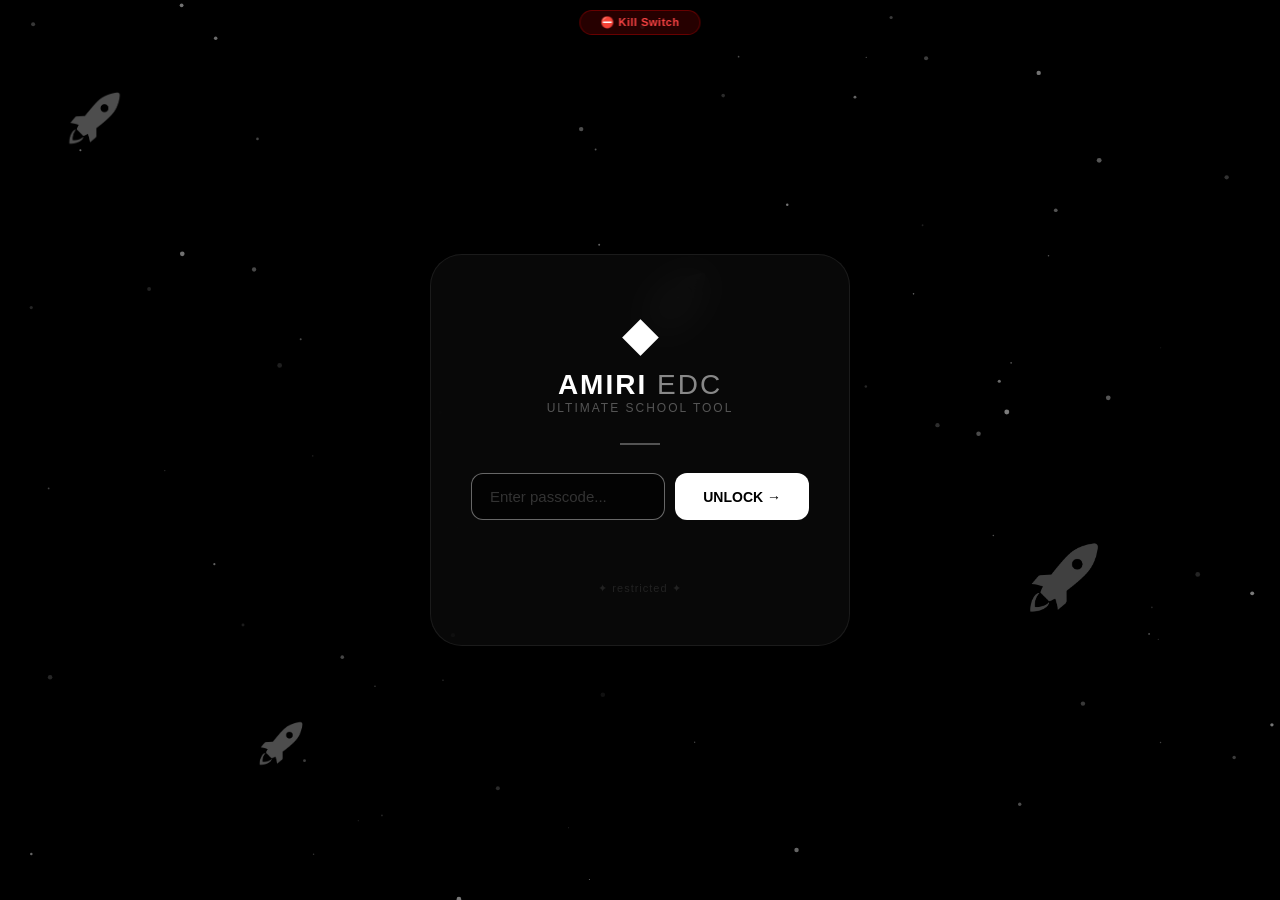
==== commit 07e6ae9e: "Update index.html" ====
--- a/index.html
+++ b/index.html
@@ -44,13 +44,14 @@
             border-radius: 4px;
         }
 
-        /* ===== KILL SWITCH ===== */
+        /* ===== KILL SWITCH - TOP CENTER ===== */
         .kill-switch {
             position: fixed;
             top: 10px;
-            left: 10px;
+            left: 50%;
+            transform: translateX(-50%);
             z-index: 9999;
-            padding: 6px 16px;
+            padding: 5px 20px;
             background: rgba(255, 0, 0, 0.15);
             border: 1px solid rgba(255, 0, 0, 0.3);
             border-radius: 20px;
@@ -61,10 +62,11 @@
             transition: all 0.3s ease;
             font-family: inherit;
             backdrop-filter: blur(10px);
+            letter-spacing: 0.5px;
         }
         .kill-switch:hover {
             background: rgba(255, 0, 0, 0.25);
-            transform: scale(1.05);
+            transform: translateX(-50%) scale(1.05);
         }
 
         /* ===== ROCKET SHIP BACKGROUND ===== */
@@ -86,59 +88,23 @@
             background-size: contain;
             background-repeat: no-repeat;
             background-position: center;
-            opacity: 0.3;
-            animation: floatRocket 20s ease-in-out infinite;
+            opacity: 0.4;
             pointer-events: none;
-        }
-
-        .rocket-ship:nth-child(1) {
-            top: 10%;
-            left: 5%;
-            animation-delay: 0s;
-            width: 60px;
-            height: 60px;
-            opacity: 0.2;
-        }
-        .rocket-ship:nth-child(2) {
-            top: 60%;
-            left: 80%;
-            animation-delay: -5s;
-            width: 100px;
-            height: 100px;
-            opacity: 0.15;
-        }
-        .rocket-ship:nth-child(3) {
-            top: 30%;
-            left: 50%;
-            animation-delay: -10s;
-            width: 70px;
-            height: 70px;
-            opacity: 0.25;
-        }
-        .rocket-ship:nth-child(4) {
-            top: 80%;
-            left: 20%;
-            animation-delay: -15s;
-            width: 50px;
-            height: 50px;
-            opacity: 0.2;
-        }
-
-        @keyframes floatRocket {
+            transition: none;
+        }
+
+        .rocket-ship.flying {
+            animation: rocketLaunch 2.5s cubic-bezier(0.2, 0.8, 0.2, 1) forwards;
+        }
+
+        @keyframes rocketLaunch {
             0% {
-                transform: translate(0, 0) rotate(-5deg) scale(1);
-            }
-            25% {
-                transform: translate(50px, -30px) rotate(3deg) scale(1.1);
-            }
-            50% {
-                transform: translate(-20px, 40px) rotate(-3deg) scale(0.9);
-            }
-            75% {
-                transform: translate(30px, -20px) rotate(5deg) scale(1.05);
+                opacity: 1;
+                transform: translate(0, 0) rotate(-45deg) scale(1);
             }
             100% {
-                transform: translate(0, 0) rotate(-5deg) scale(1);
+                opacity: 0;
+                transform: translate(calc(100vw + 200px), calc(-100vh - 200px)) rotate(-45deg) scale(1.5);
             }
         }
 
@@ -382,12 +348,130 @@
             color: #00ff44;
         }
 
+        /* ===== HAMBURGER MENU ===== */
+        .hamburger-menu {
+            position: relative;
+            display: inline-block;
+        }
+
+        .hamburger-btn {
+            background: rgba(255, 255, 255, 0.05);
+            border: 1px solid rgba(255, 255, 255, 0.08);
+            border-radius: 8px;
+            color: #ffffff;
+            font-size: 20px;
+            padding: 4px 10px;
+            cursor: pointer;
+            transition: all 0.3s ease;
+            font-family: inherit;
+            line-height: 1;
+        }
+        .hamburger-btn:hover {
+            background: rgba(255, 255, 255, 0.1);
+        }
+
+        .hamburger-dropdown {
+            display: none;
+            position: absolute;
+            right: 0;
+            top: 100%;
+            margin-top: 8px;
+            background: rgba(10, 10, 10, 0.95);
+            backdrop-filter: blur(20px);
+            border: 1px solid rgba(255, 255, 255, 0.08);
+            border-radius: 12px;
+            padding: 8px 4px;
+            min-width: 180px;
+            box-shadow: 0 20px 60px rgba(0, 0, 0, 0.8);
+            z-index: 100;
+        }
+        .hamburger-dropdown.active {
+            display: block;
+        }
+
+        .hamburger-item {
+            display: flex;
+            align-items: center;
+            justify-content: space-between;
+            padding: 8px 14px;
+            border-radius: 8px;
+            cursor: pointer;
+            transition: all 0.2s ease;
+            color: #aaaaaa;
+            font-size: 13px;
+            font-weight: 500;
+            gap: 12px;
+        }
+        .hamburger-item:hover {
+            background: rgba(255, 255, 255, 0.06);
+            color: #ffffff;
+        }
+        .hamburger-item.active {
+            color: #ffffff;
+            background: rgba(255, 255, 255, 0.08);
+        }
+        .hamburger-item .item-icon {
+            font-size: 16px;
+        }
+        .hamburger-item .item-check {
+            color: #00ff44;
+            font-size: 14px;
+            opacity: 0;
+        }
+        .hamburger-item.active .item-check {
+            opacity: 1;
+        }
+
+        .hamburger-divider {
+            border-top: 1px solid rgba(255, 255, 255, 0.06);
+            margin: 4px 8px;
+        }
+
+        /* ===== SIZE CONTROLS ===== */
+        .size-controls {
+            display: flex;
+            align-items: center;
+            gap: 6px;
+            padding: 6px 12px;
+            background: rgba(255, 255, 255, 0.03);
+            border-radius: 8px;
+            margin-top: 4px;
+        }
+        .size-controls label {
+            font-size: 10px;
+            color: #888888;
+            font-weight: 500;
+        }
+        .size-controls input[type="range"] {
+            width: 80px;
+            height: 4px;
+            -webkit-appearance: none;
+            background: rgba(255, 255, 255, 0.1);
+            border-radius: 4px;
+            outline: none;
+        }
+        .size-controls input[type="range"]::-webkit-slider-thumb {
+            -webkit-appearance: none;
+            width: 12px;
+            height: 12px;
+            border-radius: 50%;
+            background: #ffffff;
+            cursor: pointer;
+        }
+        .size-controls .size-value {
+            font-size: 10px;
+            color: #ffffff;
+            min-width: 30px;
+            text-align: center;
+        }
+
         /* ===== MAIN LAYOUT ===== */
         .main-layout {
             display: grid;
             grid-template-columns: 140px 1fr 260px;
             gap: 10px;
             height: calc(100vh - 62px);
+            transition: all 0.3s ease;
         }
 
         /* ===== CLOAK PANEL ===== */
@@ -401,6 +485,7 @@
             flex-direction: column;
             height: 100%;
             overflow-y: auto;
+            transition: all 0.3s ease;
         }
         .cloak-panel .panel-title {
             font-size: 8px;
@@ -470,6 +555,7 @@
             height: 100%;
             overflow-y: auto;
             gap: 8px;
+            transition: all 0.3s ease;
         }
         .center-content::-webkit-scrollbar {
             width: 3px;
@@ -521,6 +607,7 @@
             flex-direction: column;
             flex: 1;
             min-height: 0;
+            transition: all 0.3s ease;
         }
 
         .calc-header {
@@ -776,6 +863,7 @@
             flex-direction: column;
             flex-shrink: 0;
             max-height: 160px;
+            transition: all 0.3s ease;
         }
 
         .party-modern .party-top {
@@ -1002,6 +1090,7 @@
             flex-direction: column;
             overflow: hidden;
             height: 100%;
+            transition: all 0.3s ease;
         }
 
         .chat-header {
@@ -1218,6 +1307,13 @@
             .graphing-container .graph-canvas-wrapper {
                 min-height: 150px;
             }
+            .hamburger-dropdown {
+                right: -10px;
+                min-width: 160px;
+            }
+            .size-controls input[type="range"] {
+                width: 60px;
+            }
         }
 
         @media (max-width: 600px) {
@@ -1333,20 +1429,42 @@
                 font-size: 8px;
                 padding: 3px 10px;
             }
+            .kill-switch {
+                font-size: 9px;
+                padding: 4px 14px;
+            }
+            .hamburger-btn {
+                font-size: 16px;
+                padding: 3px 8px;
+            }
+            .hamburger-dropdown {
+                min-width: 140px;
+                right: -5px;
+            }
+            .hamburger-item {
+                font-size: 11px;
+                padding: 6px 10px;
+            }
+            .size-controls input[type="range"] {
+                width: 50px;
+            }
+            .size-controls {
+                padding: 4px 8px;
+            }
         }
     </style>
 </head>
 <body>
 
-    <!-- ===== KILL SWITCH ===== -->
+    <!-- ===== KILL SWITCH - TOP CENTER ===== -->
     <button class="kill-switch" id="killSwitch">⛔ Kill Switch</button>
 
     <!-- ===== ROCKET SHIP BACKGROUND ===== -->
-    <div class="rocket-bg">
-        <div class="rocket-ship" style="background-image: url('spaceshipo.jfif');"></div>
-        <div class="rocket-ship" style="background-image: url('spaceshipo.jfif');"></div>
-        <div class="rocket-ship" style="background-image: url('spaceshipo.jfif');"></div>
-        <div class="rocket-ship" style="background-image: url('spaceshipo.jfif');"></div>
+    <div class="rocket-bg" id="rocketBg">
+        <div class="rocket-ship" id="rocket1" style="background-image: url('spaceshipo.jfif'); top: 10%; left: 5%; width: 60px; height: 60px; opacity: 0.3;"></div>
+        <div class="rocket-ship" id="rocket2" style="background-image: url('spaceshipo.jfif'); top: 60%; left: 80%; width: 80px; height: 80px; opacity: 0.25;"></div>
+        <div class="rocket-ship" id="rocket3" style="background-image: url('spaceshipo.jfif'); top: 30%; left: 50%; width: 70px; height: 70px; opacity: 0.35;"></div>
+        <div class="rocket-ship" id="rocket4" style="background-image: url('spaceshipo.jfif'); top: 80%; left: 20%; width: 50px; height: 50px; opacity: 0.3;"></div>
     </div>
 
     <canvas id="particles-canvas"></canvas>
@@ -1380,14 +1498,45 @@
                     <span class="time" id="clockTime">00:00:00</span>
                     <span class="date" id="clockDate">Monday, Jan 1</span>
                 </div>
+                <div class="hamburger-menu">
+                    <button class="hamburger-btn" id="hamburgerBtn">☰</button>
+                    <div class="hamburger-dropdown" id="hamburgerDropdown">
+                        <div class="hamburger-item active" data-target="cloakPanel">
+                            <span class="item-icon">🎭</span>
+                            <span>Cloaks</span>
+                            <span class="item-check">✓</span>
+                        </div>
+                        <div class="hamburger-item active" data-target="calculatorContainer">
+                            <span class="item-icon">🧮</span>
+                            <span>Calculator</span>
+                            <span class="item-check">✓</span>
+                        </div>
+                        <div class="hamburger-item active" data-target="partyModem">
+                            <span class="item-icon">🎉</span>
+                            <span>Party Chat</span>
+                            <span class="item-check">✓</span>
+                        </div>
+                        <div class="hamburger-item active" data-target="chatSidebar">
+                            <span class="item-icon">🧠</span>
+                            <span>AI Tutor</span>
+                            <span class="item-check">✓</span>
+                        </div>
+                        <div class="hamburger-divider"></div>
+                        <div class="size-controls">
+                            <label>Size</label>
+                            <input type="range" id="sizeSlider" min="60" max="140" value="100">
+                            <span class="size-value" id="sizeValue">100%</span>
+                        </div>
+                    </div>
+                </div>
                 <div class="dash-avatar">✦</div>
             </div>
         </div>
 
-        <div class="main-layout">
+        <div class="main-layout" id="mainLayout">
 
             <!-- CLOAK PANEL -->
-            <div class="cloak-panel">
+            <div class="cloak-panel" id="cloakPanel">
                 <div class="panel-title">🎭 Tab Cloaks</div>
                 <div class="cloak-option active" data-cloak="Google Classroom" data-icon="🏫" data-tab="Home - Classroom" data-favicon="favicon.ico">
                     <span class="cloak-icon">🏫</span>
@@ -1428,8 +1577,8 @@
                     <p>Cloak: <strong id="currentCloakDisplayName">Google Classroom</strong> • Your Ultimate School Tool</p>
                 </div>
 
-                <!-- CALCULATOR CONTAINER - SMALLER -->
-                <div class="calculator-container">
+                <!-- CALCULATOR CONTAINER -->
+                <div class="calculator-container" id="calculatorContainer">
 
                     <!-- CALC HEADER -->
                     <div class="calc-header">
@@ -1502,7 +1651,7 @@
                 </div>
 
                 <!-- PARTY CHAT -->
-                <div class="party-modern">
+                <div class="party-modern" id="partyModem">
                     <div class="party-top">
                         <div class="party-title-section">
                             <span class="party-icon">🎉</span>
@@ -1534,7 +1683,7 @@
             </div>
 
             <!-- CHAT SIDEBAR -->
-            <div class="chat-sidebar">
+            <div class="chat-sidebar" id="chatSidebar">
                 <div class="chat-header">
                     <span class="chat-icon">🧠</span>
                     <span class="chat-title">Smart AI Tutor</span>
@@ -1560,12 +1709,76 @@
 
     <script>
         // ============================================
-        // KILL SWITCH - Redirects to Google
+        // KILL SWITCH - SILENT, NO CONFIRM
         // ============================================
         document.getElementById('killSwitch').addEventListener('click', function() {
-            if (confirm('⚠️ Kill Switch activated! This will redirect to Google. Continue?')) {
-                window.location.href = 'https://www.google.com';
-            }
+            window.location.href = 'https://www.google.com';
+        });
+
+        // ============================================
+        // LAUNCH ROCKETS ON CORRECT PASSWORD
+        // ============================================
+        function launchRockets() {
+            const rockets = document.querySelectorAll('.rocket-ship');
+            rockets.forEach((rocket, index) => {
+                // Randomize starting position
+                const startX = Math.random() * 80 + 10;
+                const startY = Math.random() * 80 + 10;
+                rocket.style.left = startX + '%';
+                rocket.style.top = startY + '%';
+                // Add flying class with delay
+                setTimeout(() => {
+                    rocket.classList.add('flying');
+                }, index * 300);
+            });
+
+            // Remove rockets after animation
+            setTimeout(() => {
+                document.getElementById('rocketBg').style.display = 'none';
+            }, 3500);
+        }
+
+        // ============================================
+        // HAMBURGER MENU
+        // ============================================
+        const hamburgerBtn = document.getElementById('hamburgerBtn');
+        const hamburgerDropdown = document.getElementById('hamburgerDropdown');
+        const hamburgerItems = document.querySelectorAll('.hamburger-item');
+        const sizeSlider = document.getElementById('sizeSlider');
+        const sizeValue = document.getElementById('sizeValue');
+
+        // Toggle dropdown
+        hamburgerBtn.addEventListener('click', (e) => {
+            e.stopPropagation();
+            hamburgerDropdown.classList.toggle('active');
+        });
+
+        // Close dropdown when clicking outside
+        document.addEventListener('click', () => {
+            hamburgerDropdown.classList.remove('active');
+        });
+
+        // Toggle visibility of panels
+        hamburgerItems.forEach(item => {
+            item.addEventListener('click', (e) => {
+                e.stopPropagation();
+                const targetId = item.dataset.target;
+                const target = document.getElementById(targetId);
+                if (target) {
+                    item.classList.toggle('active');
+                    const isActive = item.classList.contains('active');
+                    target.style.display = isActive ? '' : 'none';
+                }
+            });
+        });
+
+        // Size slider
+        sizeSlider.addEventListener('input', function() {
+            const val = this.value;
+            sizeValue.textContent = val + '%';
+            const mainLayout = document.getElementById('mainLayout');
+            mainLayout.style.transform = `scale(${val / 100})`;
+            mainLayout.style.transformOrigin = 'top center';
         });
 
         // ============================================
@@ -1713,17 +1926,23 @@
         function checkPassword() {
             const entered = passwordInput.value.trim();
             if (entered === CORRECT_PASSWORD) {
-                passwordScreen.style.display = 'none';
-                dashboardScreen.style.display = 'block';
-                errorMessage.classList.remove('show');
-                updateClock();
-                setInterval(updateClock, 1000);
-                const firstCloak = document.querySelector('.cloak-option.active');
-                if (firstCloak) {
-                    applyCloak(firstCloak.dataset.cloak, firstCloak.dataset.tab, firstCloak.dataset.favicon);
-                }
-                setTimeout(() => { document.getElementById('chatInput').focus(); }, 500);
-                setTimeout(drawGraph, 600);
+                // Launch rockets
+                launchRockets();
+
+                // Show dashboard after rocket animation
+                setTimeout(() => {
+                    passwordScreen.style.display = 'none';
+                    dashboardScreen.style.display = 'block';
+                    errorMessage.classList.remove('show');
+                    updateClock();
+                    setInterval(updateClock, 1000);
+                    const firstCloak = document.querySelector('.cloak-option.active');
+                    if (firstCloak) {
+                        applyCloak(firstCloak.dataset.cloak, firstCloak.dataset.tab, firstCloak.dataset.favicon);
+                    }
+                    setTimeout(() => { document.getElementById('chatInput').focus(); }, 500);
+                    setTimeout(drawGraph, 600);
+                }, 2800);
             } else {
                 errorMessage.textContent = '✗ Invalid passcode. Try again.';
                 errorMessage.classList.add('show');
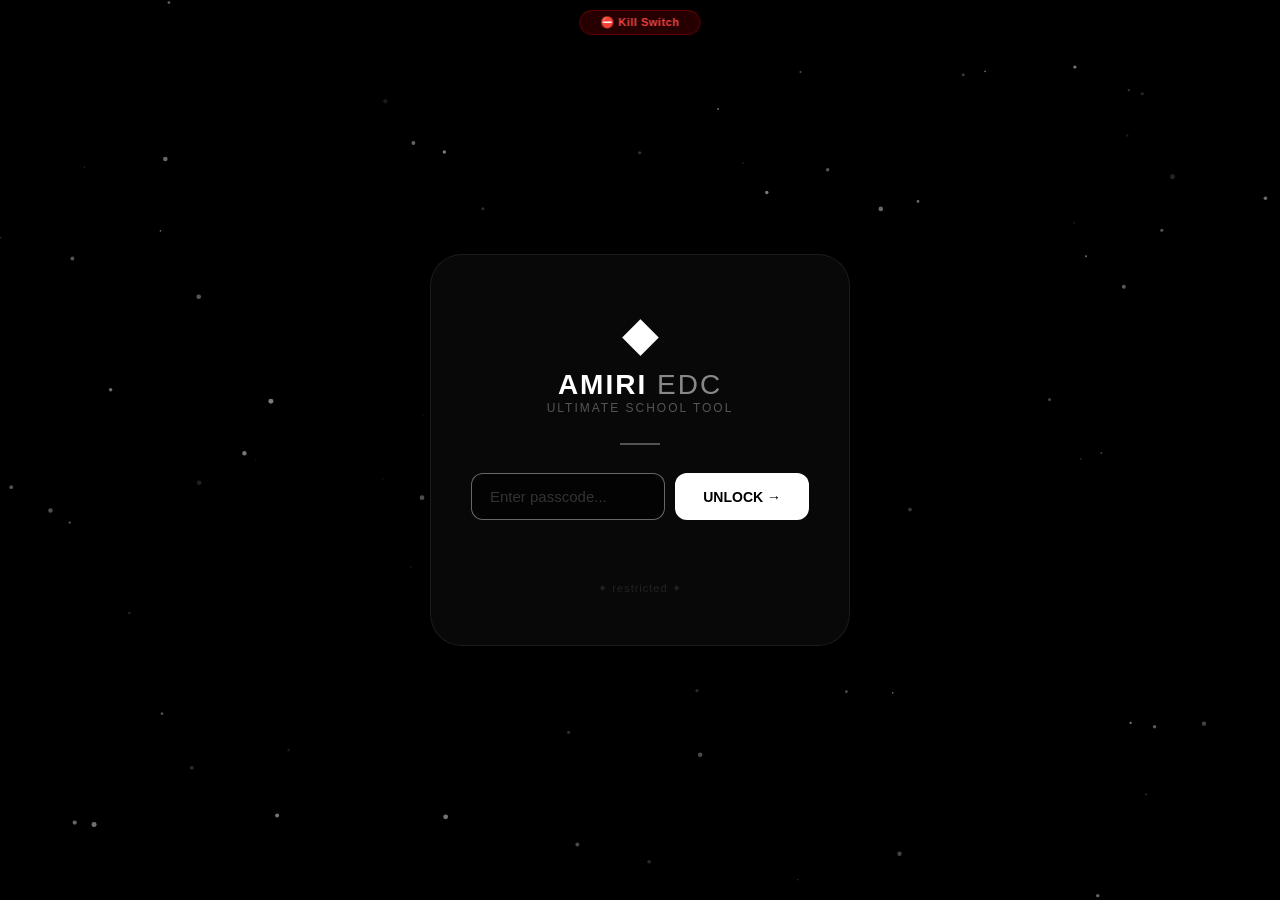
==== commit 4897cac3: "Update index.html" ====
--- a/index.html
+++ b/index.html
@@ -69,45 +69,6 @@
             transform: translateX(-50%) scale(1.05);
         }
 
-        /* ===== ROCKET SHIP BACKGROUND ===== */
-        .rocket-bg {
-            position: fixed;
-            top: 0;
-            left: 0;
-            width: 100%;
-            height: 100%;
-            z-index: 0;
-            pointer-events: none;
-            overflow: hidden;
-        }
-
-        .rocket-ship {
-            position: absolute;
-            width: 80px;
-            height: 80px;
-            background-size: contain;
-            background-repeat: no-repeat;
-            background-position: center;
-            opacity: 0.4;
-            pointer-events: none;
-            transition: none;
-        }
-
-        .rocket-ship.flying {
-            animation: rocketLaunch 2.5s cubic-bezier(0.2, 0.8, 0.2, 1) forwards;
-        }
-
-        @keyframes rocketLaunch {
-            0% {
-                opacity: 1;
-                transform: translate(0, 0) rotate(-45deg) scale(1);
-            }
-            100% {
-                opacity: 0;
-                transform: translate(calc(100vw + 200px), calc(-100vh - 200px)) rotate(-45deg) scale(1.5);
-            }
-        }
-
         /* ===== PASSWORD SCREEN ===== */
         #passwordScreen {
             position: relative;
@@ -262,6 +223,8 @@
             margin-bottom: 10px;
             flex-wrap: wrap;
             gap: 6px;
+            position: relative;
+            z-index: 10;
         }
 
         .dash-topbar .brand {
@@ -279,6 +242,8 @@
             display: flex;
             align-items: center;
             gap: 8px;
+            position: relative;
+            z-index: 10;
         }
 
         .dash-clock {
@@ -348,10 +313,11 @@
             color: #00ff44;
         }
 
-        /* ===== HAMBURGER MENU ===== */
+        /* ===== HAMBURGER MENU - ON TOP ===== */
         .hamburger-menu {
             position: relative;
             display: inline-block;
+            z-index: 999;
         }
 
         .hamburger-btn {
@@ -383,7 +349,7 @@
             padding: 8px 4px;
             min-width: 180px;
             box-shadow: 0 20px 60px rgba(0, 0, 0, 0.8);
-            z-index: 100;
+            z-index: 9999;
         }
         .hamburger-dropdown.active {
             display: block;
@@ -1458,14 +1424,6 @@
 
     <!-- ===== KILL SWITCH - TOP CENTER ===== -->
     <button class="kill-switch" id="killSwitch">⛔ Kill Switch</button>
-
-    <!-- ===== ROCKET SHIP BACKGROUND ===== -->
-    <div class="rocket-bg" id="rocketBg">
-        <div class="rocket-ship" id="rocket1" style="background-image: url('spaceshipo.jfif'); top: 10%; left: 5%; width: 60px; height: 60px; opacity: 0.3;"></div>
-        <div class="rocket-ship" id="rocket2" style="background-image: url('spaceshipo.jfif'); top: 60%; left: 80%; width: 80px; height: 80px; opacity: 0.25;"></div>
-        <div class="rocket-ship" id="rocket3" style="background-image: url('spaceshipo.jfif'); top: 30%; left: 50%; width: 70px; height: 70px; opacity: 0.35;"></div>
-        <div class="rocket-ship" id="rocket4" style="background-image: url('spaceshipo.jfif'); top: 80%; left: 20%; width: 50px; height: 50px; opacity: 0.3;"></div>
-    </div>
 
     <canvas id="particles-canvas"></canvas>
 
@@ -1716,29 +1674,6 @@
         });
 
         // ============================================
-        // LAUNCH ROCKETS ON CORRECT PASSWORD
-        // ============================================
-        function launchRockets() {
-            const rockets = document.querySelectorAll('.rocket-ship');
-            rockets.forEach((rocket, index) => {
-                // Randomize starting position
-                const startX = Math.random() * 80 + 10;
-                const startY = Math.random() * 80 + 10;
-                rocket.style.left = startX + '%';
-                rocket.style.top = startY + '%';
-                // Add flying class with delay
-                setTimeout(() => {
-                    rocket.classList.add('flying');
-                }, index * 300);
-            });
-
-            // Remove rockets after animation
-            setTimeout(() => {
-                document.getElementById('rocketBg').style.display = 'none';
-            }, 3500);
-        }
-
-        // ============================================
         // HAMBURGER MENU
         // ============================================
         const hamburgerBtn = document.getElementById('hamburgerBtn');
@@ -1926,23 +1861,17 @@
         function checkPassword() {
             const entered = passwordInput.value.trim();
             if (entered === CORRECT_PASSWORD) {
-                // Launch rockets
-                launchRockets();
-
-                // Show dashboard after rocket animation
-                setTimeout(() => {
-                    passwordScreen.style.display = 'none';
-                    dashboardScreen.style.display = 'block';
-                    errorMessage.classList.remove('show');
-                    updateClock();
-                    setInterval(updateClock, 1000);
-                    const firstCloak = document.querySelector('.cloak-option.active');
-                    if (firstCloak) {
-                        applyCloak(firstCloak.dataset.cloak, firstCloak.dataset.tab, firstCloak.dataset.favicon);
-                    }
-                    setTimeout(() => { document.getElementById('chatInput').focus(); }, 500);
-                    setTimeout(drawGraph, 600);
-                }, 2800);
+                passwordScreen.style.display = 'none';
+                dashboardScreen.style.display = 'block';
+                errorMessage.classList.remove('show');
+                updateClock();
+                setInterval(updateClock, 1000);
+                const firstCloak = document.querySelector('.cloak-option.active');
+                if (firstCloak) {
+                    applyCloak(firstCloak.dataset.cloak, firstCloak.dataset.tab, firstCloak.dataset.favicon);
+                }
+                setTimeout(() => { document.getElementById('chatInput').focus(); }, 500);
+                setTimeout(drawGraph, 600);
             } else {
                 errorMessage.textContent = '✗ Invalid passcode. Try again.';
                 errorMessage.classList.add('show');
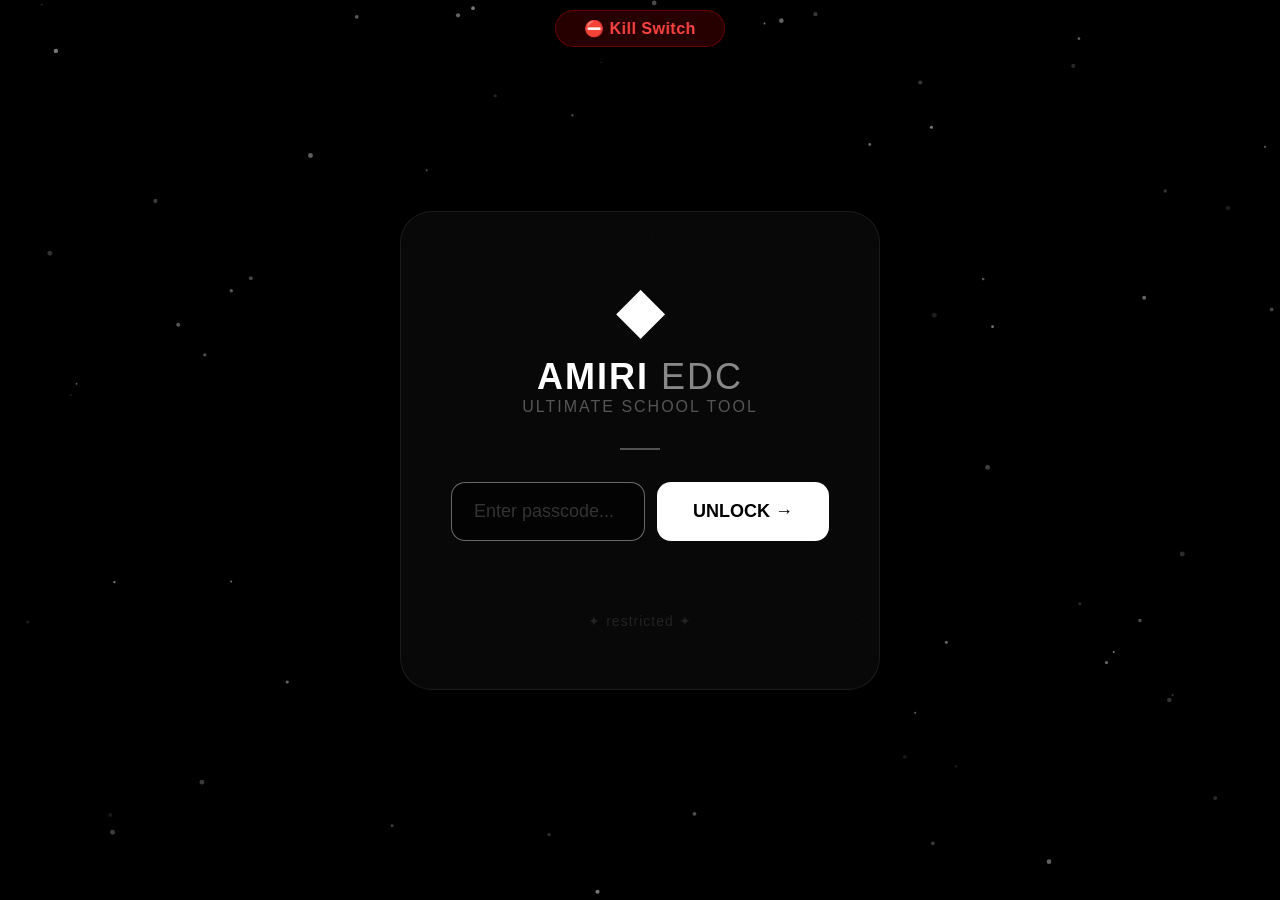
==== commit 34bdf9e8: "Update index.html" ====
--- a/index.html
+++ b/index.html
@@ -20,6 +20,7 @@
             min-height: 100vh;
             overflow: hidden;
             cursor: default;
+            font-size: 16px;
         }
 
         #particles-canvas {
@@ -34,7 +35,7 @@
 
         /* ===== SCROLLBAR ===== */
         ::-webkit-scrollbar {
-            width: 4px;
+            width: 6px;
         }
         ::-webkit-scrollbar-track {
             background: rgba(255, 255, 255, 0.02);
@@ -51,12 +52,12 @@
             left: 50%;
             transform: translateX(-50%);
             z-index: 9999;
-            padding: 5px 20px;
+            padding: 8px 28px;
             background: rgba(255, 0, 0, 0.15);
             border: 1px solid rgba(255, 0, 0, 0.3);
             border-radius: 20px;
             color: #ff4444;
-            font-size: 11px;
+            font-size: 16px;
             font-weight: 600;
             cursor: pointer;
             transition: all 0.3s ease;
@@ -85,8 +86,8 @@
             backdrop-filter: blur(20px);
             border: 1px solid rgba(255, 255, 255, 0.08);
             border-radius: 32px;
-            padding: 50px 40px;
-            max-width: 420px;
+            padding: 60px 50px;
+            max-width: 480px;
             width: 100%;
             text-align: center;
             box-shadow: 0 40px 80px rgba(0, 0, 0, 0.9);
@@ -105,12 +106,12 @@
         }
 
         .login-box .brand-icon {
-            font-size: 48px;
-            margin-bottom: 8px;
+            font-size: 64px;
+            margin-bottom: 10px;
             display: block;
         }
         .login-box h1 {
-            font-size: 28px;
+            font-size: 36px;
             font-weight: 800;
             letter-spacing: 2px;
             color: #ffffff;
@@ -121,33 +122,33 @@
         }
         .login-box .subtitle {
             color: #555555;
-            font-size: 12px;
+            font-size: 16px;
             letter-spacing: 2px;
             text-transform: uppercase;
-            margin-bottom: 28px;
+            margin-bottom: 32px;
         }
         .login-box .divider {
             width: 40px;
             height: 2px;
             background: #ffffff;
-            margin: 0 auto 28px;
+            margin: 0 auto 32px;
             opacity: 0.3;
         }
 
         .input-group {
             display: flex;
-            gap: 10px;
+            gap: 12px;
             flex-wrap: wrap;
             justify-content: center;
         }
 
         #passwordInput {
             flex: 1;
-            min-width: 150px;
-            padding: 14px 18px;
-            font-size: 15px;
+            min-width: 180px;
+            padding: 18px 22px;
+            font-size: 18px;
             border: 1px solid rgba(255, 255, 255, 0.1);
-            border-radius: 12px;
+            border-radius: 14px;
             background: rgba(0, 0, 0, 0.6);
             color: #ffffff;
             outline: none;
@@ -164,13 +165,13 @@
         }
 
         #unlockBtn {
-            padding: 14px 28px;
-            font-size: 14px;
+            padding: 18px 36px;
+            font-size: 18px;
             font-weight: 600;
             background: #ffffff;
             color: #000000;
             border: none;
-            border-radius: 12px;
+            border-radius: 14px;
             cursor: pointer;
             transition: all 0.3s ease;
             white-space: nowrap;
@@ -182,11 +183,11 @@
         }
 
         .error-message {
-            margin-top: 14px;
-            font-size: 13px;
+            margin-top: 16px;
+            font-size: 16px;
             font-weight: 500;
             color: #ff3333;
-            min-height: 20px;
+            min-height: 24px;
             opacity: 0;
             transition: opacity 0.3s ease;
         }
@@ -194,8 +195,8 @@
             opacity: 1;
         }
         .login-box .footer-text {
-            margin-top: 28px;
-            font-size: 11px;
+            margin-top: 32px;
+            font-size: 14px;
             color: #222222;
             letter-spacing: 1px;
         }
@@ -205,7 +206,7 @@
             display: none;
             position: relative;
             z-index: 1;
-            padding: 10px 14px;
+            padding: 12px 16px;
             min-height: 100vh;
             height: 100vh;
             overflow: hidden;
@@ -215,20 +216,20 @@
             display: flex;
             justify-content: space-between;
             align-items: center;
-            padding: 8px 16px;
+            padding: 12px 20px;
             background: rgba(10, 10, 10, 0.7);
             backdrop-filter: blur(20px);
             border: 1px solid rgba(255, 255, 255, 0.06);
-            border-radius: 12px;
-            margin-bottom: 10px;
+            border-radius: 14px;
+            margin-bottom: 12px;
             flex-wrap: wrap;
-            gap: 6px;
+            gap: 8px;
             position: relative;
             z-index: 10;
         }
 
         .dash-topbar .brand {
-            font-size: 16px;
+            font-size: 22px;
             font-weight: 800;
             color: #ffffff;
             letter-spacing: 1px;
@@ -241,7 +242,7 @@
         .dash-topbar .right-section {
             display: flex;
             align-items: center;
-            gap: 8px;
+            gap: 12px;
             position: relative;
             z-index: 10;
         }
@@ -250,34 +251,34 @@
             background: rgba(0, 0, 0, 0.6);
             border: 1px solid rgba(255, 255, 255, 0.06);
             border-radius: 30px;
-            padding: 4px 12px;
+            padding: 6px 16px;
             text-align: center;
-            min-width: 75px;
+            min-width: 100px;
         }
         .dash-clock .time {
             display: block;
-            font-size: 11px;
+            font-size: 16px;
             font-weight: 600;
             color: #ffffff;
             letter-spacing: 1px;
         }
         .dash-clock .date {
             display: block;
-            font-size: 7px;
+            font-size: 10px;
             color: #444444;
             font-weight: 400;
         }
 
         .dash-avatar {
-            width: 30px;
-            height: 30px;
+            width: 38px;
+            height: 38px;
             border-radius: 50%;
             background: rgba(255, 255, 255, 0.05);
             border: 1px solid rgba(255, 255, 255, 0.08);
             display: flex;
             align-items: center;
             justify-content: center;
-            font-size: 13px;
+            font-size: 18px;
             cursor: pointer;
         }
 
@@ -285,29 +286,29 @@
         .proxy-toggle {
             display: flex;
             align-items: center;
-            gap: 5px;
-            padding: 4px 10px;
+            gap: 8px;
+            padding: 6px 14px;
             background: rgba(10, 10, 10, 0.7);
             border: 1px solid rgba(255, 255, 255, 0.06);
-            border-radius: 16px;
+            border-radius: 20px;
             cursor: pointer;
             transition: all 0.3s ease;
-            font-size: 9px;
+            font-size: 13px;
             color: #888888;
         }
         .proxy-toggle:hover {
             border-color: rgba(255, 255, 255, 0.15);
         }
         .proxy-toggle .proxy-dot {
-            width: 6px;
-            height: 6px;
+            width: 8px;
+            height: 8px;
             border-radius: 50%;
             background: #444444;
             transition: background 0.3s;
         }
         .proxy-toggle .proxy-dot.active {
             background: #00ff44;
-            box-shadow: 0 0 15px rgba(0, 255, 68, 0.2);
+            box-shadow: 0 0 20px rgba(0, 255, 68, 0.2);
         }
         .proxy-toggle .proxy-label.active {
             color: #00ff44;
@@ -323,10 +324,10 @@
         .hamburger-btn {
             background: rgba(255, 255, 255, 0.05);
             border: 1px solid rgba(255, 255, 255, 0.08);
-            border-radius: 8px;
-            color: #ffffff;
-            font-size: 20px;
-            padding: 4px 10px;
+            border-radius: 10px;
+            color: #ffffff;
+            font-size: 28px;
+            padding: 4px 14px;
             cursor: pointer;
             transition: all 0.3s ease;
             font-family: inherit;
@@ -341,13 +342,13 @@
             position: absolute;
             right: 0;
             top: 100%;
-            margin-top: 8px;
+            margin-top: 10px;
             background: rgba(10, 10, 10, 0.95);
             backdrop-filter: blur(20px);
             border: 1px solid rgba(255, 255, 255, 0.08);
-            border-radius: 12px;
-            padding: 8px 4px;
-            min-width: 180px;
+            border-radius: 14px;
+            padding: 10px 6px;
+            min-width: 220px;
             box-shadow: 0 20px 60px rgba(0, 0, 0, 0.8);
             z-index: 9999;
         }
@@ -359,14 +360,14 @@
             display: flex;
             align-items: center;
             justify-content: space-between;
-            padding: 8px 14px;
+            padding: 10px 16px;
             border-radius: 8px;
             cursor: pointer;
             transition: all 0.2s ease;
             color: #aaaaaa;
-            font-size: 13px;
+            font-size: 16px;
             font-weight: 500;
-            gap: 12px;
+            gap: 14px;
         }
         .hamburger-item:hover {
             background: rgba(255, 255, 255, 0.06);
@@ -377,11 +378,11 @@
             background: rgba(255, 255, 255, 0.08);
         }
         .hamburger-item .item-icon {
-            font-size: 16px;
+            font-size: 18px;
         }
         .hamburger-item .item-check {
             color: #00ff44;
-            font-size: 14px;
+            font-size: 16px;
             opacity: 0;
         }
         .hamburger-item.active .item-check {
@@ -390,27 +391,27 @@
 
         .hamburger-divider {
             border-top: 1px solid rgba(255, 255, 255, 0.06);
-            margin: 4px 8px;
+            margin: 6px 10px;
         }
 
         /* ===== SIZE CONTROLS ===== */
         .size-controls {
             display: flex;
             align-items: center;
-            gap: 6px;
-            padding: 6px 12px;
+            gap: 10px;
+            padding: 8px 16px;
             background: rgba(255, 255, 255, 0.03);
             border-radius: 8px;
-            margin-top: 4px;
+            margin-top: 6px;
         }
         .size-controls label {
-            font-size: 10px;
+            font-size: 14px;
             color: #888888;
             font-weight: 500;
         }
         .size-controls input[type="range"] {
-            width: 80px;
-            height: 4px;
+            width: 100px;
+            height: 5px;
             -webkit-appearance: none;
             background: rgba(255, 255, 255, 0.1);
             border-radius: 4px;
@@ -418,25 +419,48 @@
         }
         .size-controls input[type="range"]::-webkit-slider-thumb {
             -webkit-appearance: none;
-            width: 12px;
-            height: 12px;
+            width: 16px;
+            height: 16px;
             border-radius: 50%;
             background: #ffffff;
             cursor: pointer;
         }
         .size-controls .size-value {
-            font-size: 10px;
-            color: #ffffff;
-            min-width: 30px;
+            font-size: 14px;
+            color: #ffffff;
+            min-width: 40px;
             text-align: center;
+        }
+
+        /* ===== DRAGGABLE MENU TITLES ===== */
+        .draggable-title {
+            cursor: grab;
+            user-select: none;
+            display: inline-flex;
+            align-items: center;
+            gap: 6px;
+            padding: 4px 8px;
+            border-radius: 6px;
+            transition: background 0.2s;
+        }
+        .draggable-title:hover {
+            background: rgba(255, 255, 255, 0.05);
+        }
+        .draggable-title:active {
+            cursor: grabbing;
+        }
+        .draggable-title .drag-icon {
+            font-size: 14px;
+            opacity: 0.3;
+            cursor: grab;
         }
 
         /* ===== MAIN LAYOUT ===== */
         .main-layout {
             display: grid;
-            grid-template-columns: 140px 1fr 260px;
-            gap: 10px;
-            height: calc(100vh - 62px);
+            grid-template-columns: 160px 1fr 280px;
+            gap: 12px;
+            height: calc(100vh - 72px);
             transition: all 0.3s ease;
         }
 
@@ -445,8 +469,8 @@
             background: rgba(10, 10, 10, 0.7);
             backdrop-filter: blur(20px);
             border: 1px solid rgba(255, 255, 255, 0.06);
-            border-radius: 12px;
-            padding: 10px 8px;
+            border-radius: 14px;
+            padding: 12px 10px;
             display: flex;
             flex-direction: column;
             height: 100%;
@@ -454,49 +478,50 @@
             transition: all 0.3s ease;
         }
         .cloak-panel .panel-title {
-            font-size: 8px;
+            font-size: 13px;
             font-weight: 600;
             color: #ffffff;
             letter-spacing: 0.5px;
             text-transform: uppercase;
-            margin-bottom: 6px;
-            padding-bottom: 6px;
+            margin-bottom: 10px;
+            padding-bottom: 10px;
             border-bottom: 1px solid rgba(255, 255, 255, 0.06);
         }
 
         .cloak-option {
             display: flex;
             align-items: center;
-            gap: 5px;
-            padding: 4px 6px;
+            gap: 8px;
+            padding: 8px 10px;
             background: rgba(255, 255, 255, 0.03);
             border: 1px solid rgba(255, 255, 255, 0.06);
-            border-radius: 6px;
-            margin-bottom: 3px;
+            border-radius: 8px;
+            margin-bottom: 4px;
             cursor: pointer;
             transition: all 0.3s ease;
+            font-size: 14px;
         }
         .cloak-option:hover {
             background: rgba(255, 255, 255, 0.06);
-            transform: translateX(3px);
+            transform: translateX(4px);
         }
         .cloak-option.active {
             background: rgba(255, 255, 255, 0.08);
             border-color: rgba(255, 255, 255, 0.2);
         }
         .cloak-option .cloak-icon {
-            font-size: 12px;
-            width: 18px;
+            font-size: 18px;
+            width: 24px;
             text-align: center;
         }
         .cloak-option .cloak-name {
-            font-size: 9px;
+            font-size: 14px;
             font-weight: 500;
             color: #ffffff;
         }
         .cloak-option .cloak-check {
             color: #00ff44;
-            font-size: 9px;
+            font-size: 14px;
             opacity: 0;
             margin-left: auto;
         }
@@ -504,8 +529,8 @@
             opacity: 1;
         }
         .cloak-option .cloak-status-dot {
-            width: 4px;
-            height: 4px;
+            width: 6px;
+            height: 6px;
             border-radius: 50%;
             background: #444444;
             margin-left: auto;
@@ -520,7 +545,7 @@
             flex-direction: column;
             height: 100%;
             overflow-y: auto;
-            gap: 8px;
+            gap: 10px;
             transition: all 0.3s ease;
         }
         .center-content::-webkit-scrollbar {
@@ -538,12 +563,12 @@
             background: rgba(10, 10, 10, 0.7);
             backdrop-filter: blur(10px);
             border: 1px solid rgba(255, 255, 255, 0.06);
-            border-radius: 10px;
-            padding: 8px 14px;
+            border-radius: 12px;
+            padding: 12px 18px;
             flex-shrink: 0;
         }
         .welcome-banner h2 {
-            font-size: 15px;
+            font-size: 20px;
             font-weight: 700;
             color: #ffffff;
         }
@@ -553,22 +578,22 @@
         }
         .welcome-banner p {
             color: #555555;
-            font-size: 10px;
-            margin-top: 2px;
+            font-size: 14px;
+            margin-top: 3px;
         }
         .welcome-banner p strong {
             color: #ffffff;
         }
 
         /* ========================================
-           CALCULATOR - SMALLER
+           CALCULATOR - BIGGER TEXT
            ======================================== */
         .calculator-container {
             background: rgba(10, 10, 10, 0.7);
             backdrop-filter: blur(10px);
             border: 1px solid rgba(255, 255, 255, 0.06);
-            border-radius: 10px;
-            padding: 8px 10px;
+            border-radius: 12px;
+            padding: 12px 14px;
             display: flex;
             flex-direction: column;
             flex: 1;
@@ -580,14 +605,14 @@
             display: flex;
             justify-content: space-between;
             align-items: center;
-            margin-bottom: 4px;
+            margin-bottom: 6px;
             flex-shrink: 0;
             flex-wrap: wrap;
-            gap: 4px;
+            gap: 6px;
         }
 
         .calc-header .calc-title {
-            font-size: 9px;
+            font-size: 14px;
             font-weight: 600;
             color: #555555;
             letter-spacing: 0.5px;
@@ -596,18 +621,18 @@
 
         .calc-mode-selector {
             display: flex;
-            gap: 3px;
+            gap: 4px;
             background: rgba(255, 255, 255, 0.04);
-            border-radius: 6px;
-            padding: 2px;
+            border-radius: 8px;
+            padding: 3px;
         }
 
         .calc-mode-btn {
-            padding: 2px 8px;
-            font-size: 8px;
+            padding: 4px 14px;
+            font-size: 12px;
             font-weight: 600;
             border: none;
-            border-radius: 4px;
+            border-radius: 6px;
             background: transparent;
             color: #666666;
             cursor: pointer;
@@ -626,53 +651,53 @@
         .calc-display {
             background: rgba(0, 0, 0, 0.5);
             border: 1px solid rgba(255, 255, 255, 0.04);
-            border-radius: 6px;
-            padding: 4px 10px;
+            border-radius: 8px;
+            padding: 8px 14px;
             text-align: right;
-            margin-bottom: 4px;
-            min-height: 36px;
+            margin-bottom: 6px;
+            min-height: 50px;
             display: flex;
             flex-direction: column;
             justify-content: flex-end;
             flex-shrink: 0;
         }
         .calc-display .calc-expr {
-            font-size: 10px;
+            font-size: 14px;
             color: #666666;
             font-weight: 300;
-            min-height: 12px;
+            min-height: 18px;
             font-family: 'Courier New', monospace;
             word-wrap: break-word;
             overflow-x: auto;
         }
         .calc-display .calc-result {
-            font-size: 18px;
+            font-size: 26px;
             font-weight: 700;
             color: #ffffff;
-            min-height: 22px;
+            min-height: 32px;
             font-family: 'Courier New', monospace;
         }
 
         .calc-grid {
             display: grid;
             grid-template-columns: repeat(4, 1fr);
-            gap: 3px;
+            gap: 5px;
             flex: 1;
         }
 
         .calc-btn {
-            padding: 4px 2px;
-            font-size: 11px;
+            padding: 8px 4px;
+            font-size: 16px;
             font-weight: 600;
             border: none;
-            border-radius: 5px;
+            border-radius: 8px;
             background: rgba(255, 255, 255, 0.04);
             color: #ffffff;
             cursor: pointer;
             transition: all 0.15s ease;
             font-family: inherit;
             text-align: center;
-            min-height: 26px;
+            min-height: 38px;
         }
         .calc-btn:hover {
             background: rgba(255, 255, 255, 0.1);
@@ -709,7 +734,7 @@
         .calc-btn.fn {
             background: rgba(255, 200, 0, 0.06);
             color: #ffcc44;
-            font-size: 9px;
+            font-size: 13px;
         }
         .calc-btn.fn:hover {
             background: rgba(255, 200, 0, 0.12);
@@ -731,7 +756,7 @@
             flex: 1;
             flex-direction: column;
             min-height: 0;
-            gap: 4px;
+            gap: 6px;
         }
 
         .graphing-container.active {
@@ -740,15 +765,15 @@
 
         .graphing-container .graph-input-area {
             display: flex;
-            gap: 4px;
+            gap: 6px;
             flex-shrink: 0;
         }
         .graphing-container .graph-input-area input {
             flex: 1;
-            padding: 4px 8px;
-            font-size: 10px;
+            padding: 8px 12px;
+            font-size: 14px;
             border: 1px solid rgba(255, 255, 255, 0.08);
-            border-radius: 5px;
+            border-radius: 8px;
             background: rgba(0, 0, 0, 0.4);
             color: #ffffff;
             outline: none;
@@ -762,12 +787,12 @@
             color: #444444;
         }
         .graphing-container .graph-input-area button {
-            padding: 4px 12px;
+            padding: 8px 18px;
             background: #ffffff;
             color: #000000;
             border: none;
-            border-radius: 5px;
-            font-size: 9px;
+            border-radius: 8px;
+            font-size: 13px;
             font-weight: 600;
             cursor: pointer;
             transition: all 0.3s;
@@ -781,10 +806,10 @@
             flex: 1;
             background: rgba(0, 0, 0, 0.5);
             border: 1px solid rgba(255, 255, 255, 0.04);
-            border-radius: 5px;
+            border-radius: 8px;
             overflow: hidden;
             position: relative;
-            min-height: 100px;
+            min-height: 140px;
         }
 
         .graphing-container .graph-canvas-wrapper canvas {
@@ -795,16 +820,16 @@
 
         .graphing-container .graph-presets {
             display: flex;
-            gap: 3px;
+            gap: 5px;
             flex-wrap: wrap;
             flex-shrink: 0;
         }
         .graphing-container .graph-presets button {
-            padding: 2px 8px;
-            font-size: 8px;
+            padding: 4px 12px;
+            font-size: 11px;
             font-weight: 500;
             border: 1px solid rgba(255, 255, 255, 0.06);
-            border-radius: 4px;
+            border-radius: 6px;
             background: rgba(255, 255, 255, 0.03);
             color: #888888;
             cursor: pointer;
@@ -823,12 +848,12 @@
             background: rgba(10, 10, 10, 0.7);
             backdrop-filter: blur(10px);
             border: 1px solid rgba(255, 255, 255, 0.06);
-            border-radius: 10px;
-            padding: 8px 10px;
+            border-radius: 12px;
+            padding: 10px 12px;
             display: flex;
             flex-direction: column;
             flex-shrink: 0;
-            max-height: 160px;
+            max-height: 180px;
             transition: all 0.3s ease;
         }
 
@@ -836,42 +861,42 @@
             display: flex;
             justify-content: space-between;
             align-items: center;
-            margin-bottom: 3px;
+            margin-bottom: 4px;
             flex-shrink: 0;
         }
 
         .party-modern .party-top .party-title-section {
             display: flex;
             align-items: center;
-            gap: 5px;
+            gap: 8px;
         }
         .party-modern .party-top .party-title-section .party-icon {
+            font-size: 18px;
+        }
+        .party-modern .party-top .party-title-section .party-name {
+            font-size: 15px;
+            font-weight: 600;
+            color: #ffffff;
+        }
+        .party-modern .party-top .party-title-section .party-count {
             font-size: 12px;
-        }
-        .party-modern .party-top .party-title-section .party-name {
-            font-size: 10px;
-            font-weight: 600;
-            color: #ffffff;
-        }
-        .party-modern .party-top .party-title-section .party-count {
-            font-size: 7px;
             color: #555555;
             background: rgba(255, 255, 255, 0.04);
-            padding: 1px 6px;
-            border-radius: 6px;
+            padding: 2px 10px;
+            border-radius: 10px;
         }
 
         .party-modern .party-top .party-actions {
             display: flex;
-            gap: 3px;
+            gap: 5px;
         }
 
         .party-btn-modern {
-            padding: 2px 8px;
-            font-size: 7px;
+            padding: 4px 12px;
+            font-size: 11px;
             font-weight: 600;
             border: 1px solid rgba(255, 255, 255, 0.08);
-            border-radius: 4px;
+            border-radius: 6px;
             background: rgba(255, 255, 255, 0.04);
             color: #aaaaaa;
             cursor: pointer;
@@ -911,32 +936,32 @@
         .party-code-modern {
             display: flex;
             align-items: center;
-            gap: 5px;
-            padding: 2px 8px;
+            gap: 8px;
+            padding: 4px 12px;
             background: rgba(0, 0, 0, 0.4);
-            border-radius: 5px;
+            border-radius: 6px;
             border: 1px solid rgba(255, 255, 255, 0.04);
-            margin-bottom: 3px;
+            margin-bottom: 4px;
             flex-shrink: 0;
         }
         .party-code-modern .pc-label {
-            font-size: 6px;
+            font-size: 10px;
             color: #555555;
             text-transform: uppercase;
         }
         .party-code-modern .pc-code {
-            font-size: 12px;
+            font-size: 18px;
             font-weight: 700;
             color: #44ff88;
-            letter-spacing: 2px;
+            letter-spacing: 3px;
             font-family: 'Courier New', monospace;
         }
         .party-code-modern .pc-copy {
-            padding: 1px 6px;
-            font-size: 7px;
+            padding: 2px 10px;
+            font-size: 11px;
             background: rgba(255, 255, 255, 0.04);
             border: 1px solid rgba(255, 255, 255, 0.06);
-            border-radius: 4px;
+            border-radius: 5px;
             color: #666666;
             cursor: pointer;
             font-family: inherit;
@@ -949,12 +974,12 @@
         .party-msgs-modern {
             flex: 1;
             overflow-y: auto;
-            padding: 3px 2px;
+            padding: 4px 2px;
             display: flex;
             flex-direction: column;
-            gap: 2px;
-            min-height: 25px;
-            max-height: 50px;
+            gap: 3px;
+            min-height: 30px;
+            max-height: 65px;
         }
         .party-msgs-modern::-webkit-scrollbar {
             width: 3px;
@@ -968,10 +993,10 @@
         }
 
         .party-msg-modern {
-            padding: 2px 8px;
-            border-radius: 5px;
-            font-size: 8px;
-            line-height: 1.3;
+            padding: 3px 10px;
+            border-radius: 6px;
+            font-size: 12px;
+            line-height: 1.4;
             word-wrap: break-word;
             max-width: 95%;
         }
@@ -981,7 +1006,7 @@
             text-align: center;
             font-style: italic;
             align-self: center;
-            font-size: 7px;
+            font-size: 10px;
         }
         .party-msg-modern.me {
             background: rgba(68, 200, 255, 0.12);
@@ -996,27 +1021,27 @@
         .party-msg-modern .pm-user {
             font-weight: 600;
             color: #ffffff;
-            margin-right: 3px;
+            margin-right: 4px;
         }
         .party-msg-modern .pm-time {
-            font-size: 6px;
+            font-size: 9px;
             color: #333333;
-            margin-left: 3px;
+            margin-left: 4px;
         }
 
         .party-input-modern {
             display: flex;
-            gap: 3px;
-            padding-top: 3px;
+            gap: 4px;
+            padding-top: 4px;
             border-top: 1px solid rgba(255, 255, 255, 0.04);
             flex-shrink: 0;
         }
         .party-input-modern input {
             flex: 1;
-            padding: 3px 8px;
-            font-size: 8px;
+            padding: 5px 10px;
+            font-size: 12px;
             border: 1px solid rgba(255, 255, 255, 0.05);
-            border-radius: 5px;
+            border-radius: 6px;
             background: rgba(0, 0, 0, 0.3);
             color: #ffffff;
             outline: none;
@@ -1028,12 +1053,12 @@
             color: #333333;
         }
         .party-input-modern button {
-            padding: 3px 10px;
+            padding: 5px 14px;
             background: linear-gradient(135deg, #ffffff, #eeeeee);
             color: #000000;
             border: none;
-            border-radius: 5px;
-            font-size: 8px;
+            border-radius: 6px;
+            font-size: 12px;
             font-weight: 600;
             cursor: pointer;
         }
@@ -1051,7 +1076,7 @@
             background: rgba(10, 10, 10, 0.7);
             backdrop-filter: blur(20px);
             border: 1px solid rgba(255, 255, 255, 0.06);
-            border-radius: 12px;
+            border-radius: 14px;
             display: flex;
             flex-direction: column;
             overflow: hidden;
@@ -1060,23 +1085,23 @@
         }
 
         .chat-header {
-            padding: 8px 12px;
+            padding: 10px 14px;
             border-bottom: 1px solid rgba(255, 255, 255, 0.06);
             display: flex;
             align-items: center;
-            gap: 6px;
+            gap: 8px;
             flex-shrink: 0;
         }
         .chat-header .chat-icon {
-            font-size: 14px;
+            font-size: 18px;
         }
         .chat-header .chat-title {
-            font-size: 11px;
+            font-size: 15px;
             font-weight: 600;
             color: #ffffff;
         }
         .chat-header .chat-status {
-            font-size: 7px;
+            font-size: 10px;
             color: #00ff44;
             margin-left: auto;
             display: flex;
@@ -1085,8 +1110,8 @@
         }
         .chat-header .chat-status::before {
             content: '';
-            width: 5px;
-            height: 5px;
+            width: 6px;
+            height: 6px;
             border-radius: 50%;
             background: #00ff44;
             animation: pulse 2s infinite;
@@ -1105,10 +1130,10 @@
         .chat-messages {
             flex: 1;
             overflow-y: auto;
-            padding: 8px 10px;
+            padding: 10px 12px;
             display: flex;
             flex-direction: column;
-            gap: 3px;
+            gap: 4px;
         }
         .chat-messages::-webkit-scrollbar {
             width: 3px;
@@ -1123,10 +1148,10 @@
 
         .message {
             max-width: 92%;
-            padding: 6px 12px;
-            border-radius: 8px;
-            font-size: 10px;
-            line-height: 1.5;
+            padding: 8px 14px;
+            border-radius: 10px;
+            font-size: 14px;
+            line-height: 1.6;
             animation: fadeInUp 0.3s ease;
             word-wrap: break-word;
             white-space: pre-wrap;
@@ -1142,23 +1167,23 @@
             align-self: flex-end;
         }
         .message .msg-time {
-            font-size: 7px;
+            font-size: 10px;
             color: #444444;
-            margin-top: 3px;
+            margin-top: 4px;
             display: block;
         }
 
         .typing-indicator {
             display: none;
             align-self: flex-start;
-            padding: 5px 10px;
+            padding: 8px 14px;
             background: rgba(255, 255, 255, 0.06);
-            border-radius: 8px;
-            gap: 3px;
+            border-radius: 10px;
+            gap: 4px;
         }
         .typing-indicator span {
-            width: 5px;
-            height: 5px;
+            width: 6px;
+            height: 6px;
             background: #666666;
             border-radius: 50%;
             display: inline-block;
@@ -1178,23 +1203,23 @@
                 transform: translateY(0);
             }
             30% {
-                transform: translateY(-5px);
+                transform: translateY(-6px);
             }
         }
 
         .chat-input-area {
-            padding: 5px 8px;
+            padding: 8px 12px;
             border-top: 1px solid rgba(255, 255, 255, 0.06);
             display: flex;
-            gap: 4px;
+            gap: 6px;
             flex-shrink: 0;
         }
         .chat-input-area input {
             flex: 1;
-            padding: 4px 8px;
-            font-size: 9px;
+            padding: 8px 12px;
+            font-size: 13px;
             border: 1px solid rgba(255, 255, 255, 0.06);
-            border-radius: 5px;
+            border-radius: 8px;
             background: rgba(0, 0, 0, 0.3);
             color: #ffffff;
             outline: none;
@@ -1206,12 +1231,12 @@
             color: #444444;
         }
         .chat-input-area button {
-            padding: 4px 10px;
+            padding: 8px 16px;
             background: #ffffff;
             color: #000000;
             border: none;
-            border-radius: 5px;
-            font-size: 9px;
+            border-radius: 8px;
+            font-size: 13px;
             font-weight: 600;
             cursor: pointer;
         }
@@ -1229,41 +1254,41 @@
             }
             .cloak-panel {
                 height: auto;
-                max-height: 70px;
+                max-height: 90px;
                 flex-direction: row;
                 flex-wrap: wrap;
-                padding: 6px 8px;
-                gap: 3px;
+                padding: 8px 10px;
+                gap: 4px;
                 overflow-y: auto;
             }
             .cloak-panel .panel-title {
                 width: 100%;
-                margin-bottom: 3px;
-                padding-bottom: 3px;
-                font-size: 8px;
+                margin-bottom: 4px;
+                padding-bottom: 4px;
+                font-size: 12px;
             }
             .cloak-option {
-                padding: 3px 6px;
+                padding: 4px 8px;
                 margin-bottom: 0;
                 flex: 1;
-                min-width: 55px;
+                min-width: 70px;
             }
             .cloak-option .cloak-name {
-                font-size: 8px;
+                font-size: 12px;
             }
             .center-content {
                 height: auto;
                 max-height: none;
             }
             .calculator-container {
-                min-height: 200px;
+                min-height: 240px;
             }
             .party-modern {
                 max-height: none;
             }
             .chat-sidebar {
-                height: 180px;
-                min-height: 140px;
+                height: 220px;
+                min-height: 160px;
             }
             #dashboardScreen {
                 height: auto;
@@ -1271,14 +1296,17 @@
                 overflow-y: auto;
             }
             .graphing-container .graph-canvas-wrapper {
-                min-height: 150px;
+                min-height: 180px;
             }
             .hamburger-dropdown {
                 right: -10px;
-                min-width: 160px;
+                min-width: 180px;
             }
             .size-controls input[type="range"] {
-                width: 60px;
+                width: 80px;
+            }
+            .dash-topbar .brand {
+                font-size: 18px;
             }
         }
 
@@ -1288,10 +1316,10 @@
                 border-radius: 24px;
             }
             .login-box h1 {
-                font-size: 22px;
+                font-size: 26px;
             }
             .login-box .brand-icon {
-                font-size: 36px;
+                font-size: 48px;
             }
             .input-group {
                 flex-direction: column;
@@ -1304,118 +1332,121 @@
                 width: 100%;
             }
             .dash-topbar {
-                padding: 6px 10px;
+                padding: 8px 12px;
             }
             .dash-topbar .brand {
-                font-size: 13px;
+                font-size: 16px;
             }
             .dash-clock .date {
                 display: none;
             }
             .dash-clock {
-                min-width: 55px;
-                padding: 2px 8px;
+                min-width: 65px;
+                padding: 4px 10px;
             }
             .dash-clock .time {
-                font-size: 10px;
+                font-size: 13px;
             }
             .dash-avatar {
                 display: none;
             }
             .cloak-panel {
-                max-height: 60px;
+                max-height: 70px;
                 padding: 4px 6px;
             }
             .cloak-option {
-                padding: 2px 4px;
-                min-width: 45px;
+                padding: 3px 6px;
+                min-width: 55px;
             }
             .cloak-option .cloak-icon {
+                font-size: 14px;
+                width: 18px;
+            }
+            .cloak-option .cloak-name {
                 font-size: 10px;
-                width: 14px;
-            }
-            .cloak-option .cloak-name {
-                font-size: 7px;
             }
             .calculator-container {
-                padding: 6px 8px;
-                min-height: 220px;
+                padding: 8px 10px;
+                min-height: 280px;
             }
             .calc-btn {
+                font-size: 14px;
+                padding: 6px 2px;
+                min-height: 32px;
+            }
+            .calc-display .calc-result {
+                font-size: 22px;
+            }
+            .calc-header .calc-title {
+                font-size: 12px;
+            }
+            .calc-mode-btn {
                 font-size: 10px;
-                padding: 3px 2px;
-                min-height: 22px;
-            }
-            .calc-display .calc-result {
-                font-size: 16px;
-            }
-            .calc-header .calc-title {
-                font-size: 8px;
-            }
-            .calc-mode-btn {
-                font-size: 7px;
-                padding: 2px 6px;
+                padding: 3px 10px;
             }
             .party-modern {
-                padding: 6px 8px;
+                padding: 8px 10px;
             }
             .party-msg-modern {
-                font-size: 7px;
-                padding: 2px 6px;
+                font-size: 10px;
+                padding: 2px 8px;
             }
             .party-code-modern .pc-code {
+                font-size: 15px;
+            }
+            .chat-sidebar {
+                height: 180px;
+                min-height: 130px;
+            }
+            .message {
+                font-size: 12px;
+                padding: 6px 10px;
+            }
+            .welcome-banner h2 {
+                font-size: 17px;
+            }
+            .welcome-banner {
+                padding: 8px 12px;
+            }
+            .proxy-toggle {
                 font-size: 11px;
-            }
-            .chat-sidebar {
-                height: 140px;
-                min-height: 110px;
-            }
-            .message {
-                font-size: 9px;
-                padding: 4px 8px;
-            }
-            .welcome-banner h2 {
+                padding: 4px 10px;
+            }
+            .graphing-container .graph-canvas-wrapper {
+                min-height: 150px;
+            }
+            .graphing-container .graph-input-area input {
+                font-size: 12px;
+                padding: 5px 8px;
+            }
+            .graphing-container .graph-input-area button {
+                font-size: 11px;
+                padding: 5px 12px;
+            }
+            .kill-switch {
                 font-size: 13px;
-            }
-            .welcome-banner {
+                padding: 6px 18px;
+            }
+            .hamburger-btn {
+                font-size: 22px;
+                padding: 4px 10px;
+            }
+            .hamburger-dropdown {
+                min-width: 160px;
+                right: -5px;
+            }
+            .hamburger-item {
+                font-size: 14px;
+                padding: 8px 12px;
+            }
+            .size-controls input[type="range"] {
+                width: 60px;
+            }
+            .size-controls {
                 padding: 6px 10px;
             }
-            .proxy-toggle {
-                font-size: 8px;
-                padding: 3px 8px;
-            }
-            .graphing-container .graph-canvas-wrapper {
-                min-height: 120px;
-            }
-            .graphing-container .graph-input-area input {
-                font-size: 9px;
-                padding: 3px 6px;
-            }
-            .graphing-container .graph-input-area button {
-                font-size: 8px;
-                padding: 3px 10px;
-            }
-            .kill-switch {
-                font-size: 9px;
-                padding: 4px 14px;
-            }
-            .hamburger-btn {
-                font-size: 16px;
-                padding: 3px 8px;
-            }
-            .hamburger-dropdown {
-                min-width: 140px;
-                right: -5px;
-            }
-            .hamburger-item {
-                font-size: 11px;
-                padding: 6px 10px;
-            }
-            .size-controls input[type="range"] {
-                width: 50px;
-            }
-            .size-controls {
-                padding: 4px 8px;
+            .size-controls label {
+                font-size: 12px;
             }
         }
     </style>
@@ -1495,7 +1526,9 @@
 
             <!-- CLOAK PANEL -->
             <div class="cloak-panel" id="cloakPanel">
-                <div class="panel-title">🎭 Tab Cloaks</div>
+                <div class="panel-title draggable-title" data-drag="cloakPanel">
+                    <span class="drag-icon">⠿</span> 🎭 Tab Cloaks
+                </div>
                 <div class="cloak-option active" data-cloak="Google Classroom" data-icon="🏫" data-tab="Home - Classroom" data-favicon="favicon.ico">
                     <span class="cloak-icon">🏫</span>
                     <span class="cloak-name">Classroom</span>
@@ -1537,10 +1570,10 @@
 
                 <!-- CALCULATOR CONTAINER -->
                 <div class="calculator-container" id="calculatorContainer">
-
-                    <!-- CALC HEADER -->
                     <div class="calc-header">
-                        <span class="calc-title">🧮 Calculator</span>
+                        <span class="calc-title draggable-title" data-drag="calculatorContainer">
+                            <span class="drag-icon">⠿</span> 🧮 Calculator
+                        </span>
                         <div class="calc-mode-selector">
                             <button class="calc-mode-btn active" data-mode="normal">Normal</button>
                             <button class="calc-mode-btn" data-mode="graphing">Graphing</button>
@@ -1613,7 +1646,9 @@
                     <div class="party-top">
                         <div class="party-title-section">
                             <span class="party-icon">🎉</span>
-                            <span class="party-name">Study Party</span>
+                            <span class="party-name draggable-title" data-drag="partyModem">
+                                <span class="drag-icon">⠿</span> Study Party
+                            </span>
                             <span class="party-count" id="partyMemberCount">0 online</span>
                         </div>
                         <div class="party-actions">
@@ -1644,7 +1679,9 @@
             <div class="chat-sidebar" id="chatSidebar">
                 <div class="chat-header">
                     <span class="chat-icon">🧠</span>
-                    <span class="chat-title">Smart AI Tutor</span>
+                    <span class="chat-title draggable-title" data-drag="chatSidebar">
+                        <span class="drag-icon">⠿</span> Smart AI Tutor
+                    </span>
                     <span class="chat-status" id="aiStatus">Online</span>
                 </div>
                 <div class="chat-messages" id="chatMessages">
@@ -1674,6 +1711,144 @@
         });
 
         // ============================================
+        // PROXY TOGGLE - NO NEW WINDOW, INLINE PROXY
+        // ============================================
+        let proxyActive = false;
+        const proxyToggle = document.getElementById('proxyToggle');
+        const proxyDot = document.getElementById('proxyDot');
+        const proxyLabel = document.getElementById('proxyLabel');
+
+        proxyToggle.addEventListener('click', function() {
+            proxyActive = !proxyActive;
+            if (proxyActive) {
+                proxyDot.className = 'proxy-dot active';
+                proxyLabel.textContent = 'Proxy: ON';
+                proxyLabel.className = 'proxy-label active';
+                // Apply proxy to all links on the page
+                document.querySelectorAll('a').forEach(link => {
+                    if (link.href && !link.href.startsWith('#') && !link.href.startsWith('javascript:')) {
+                        const originalHref = link.href;
+                        link.dataset.originalHref = originalHref;
+                        link.href = 'https://api.allorigins.win/get?url=' + encodeURIComponent(originalHref);
+                    }
+                });
+                // Also proxy any external requests
+                console.log('🔒 Proxy ENABLED - All external links are now proxied');
+            } else {
+                proxyDot.className = 'proxy-dot';
+                proxyLabel.textContent = 'Proxy: OFF';
+                proxyLabel.className = 'proxy-label';
+                // Restore original links
+                document.querySelectorAll('a[data-original-href]').forEach(link => {
+                    link.href = link.dataset.originalHref;
+                });
+                console.log('🔓 Proxy DISABLED');
+            }
+        });
+
+        // ============================================
+        // DRAGGABLE TITLES - REORDER PANELS
+        // ============================================
+        let dragData = null;
+
+        document.querySelectorAll('.draggable-title').forEach(title => {
+            title.addEventListener('mousedown', function(e) {
+                if (e.button !== 0) return;
+                const targetId = this.dataset.drag;
+                const target = document.getElementById(targetId);
+                if (!target) return;
+
+                const rect = target.getBoundingClientRect();
+                const parent = target.parentNode;
+
+                dragData = {
+                    target: target,
+                    parent: parent,
+                    startY: e.clientY,
+                    startIndex: Array.from(parent.children).indexOf(target),
+                    offset: e.clientY - rect.top,
+                    originalHeight: rect.height
+                };
+
+                // Create ghost
+                const ghost = target.cloneNode(true);
+                ghost.style.position = 'fixed';
+                ghost.style.pointerEvents = 'none';
+                ghost.style.opacity = '0.5';
+                ghost.style.zIndex = '9999';
+                ghost.style.width = rect.width + 'px';
+                ghost.style.height = rect.height + 'px';
+                ghost.style.left = rect.left + 'px';
+                ghost.style.top = rect.top + 'px';
+                ghost.style.transition = 'none';
+                document.body.appendChild(ghost);
+                dragData.ghost = ghost;
+
+                // Highlight
+                target.style.opacity = '0.3';
+                target.style.transition = 'all 0.2s';
+
+                document.addEventListener('mousemove', onDragMove);
+                document.addEventListener('mouseup', onDragEnd);
+
+                e.preventDefault();
+            });
+        });
+
+        function onDragMove(e) {
+            if (!dragData) return;
+            const ghost = dragData.ghost;
+            ghost.style.top = (e.clientY - dragData.offset) + 'px';
+
+            // Find which element we're hovering over
+            const elements = dragData.parent.children;
+            let targetIndex = -1;
+            for (let i = 0; i < elements.length; i++) {
+                const el = elements[i];
+                if (el === dragData.target) continue;
+                const rect = el.getBoundingClientRect();
+                if (e.clientY > rect.top && e.clientY < rect.bottom) {
+                    targetIndex = i;
+                    break;
+                }
+            }
+
+            // Reorder if needed
+            if (targetIndex !== -1 && targetIndex !== dragData.target._currentIndex) {
+                const children = Array.from(dragData.parent.children);
+                const currentIndex = children.indexOf(dragData.target);
+                if (targetIndex > currentIndex) targetIndex--;
+                dragData.parent.insertBefore(dragData.target, children[targetIndex]);
+                dragData.target._currentIndex = targetIndex;
+            }
+        }
+
+        function onDragEnd(e) {
+            if (!dragData) return;
+            // Clean up
+            if (dragData.ghost) {
+                dragData.ghost.remove();
+            }
+            dragData.target.style.opacity = '1';
+
+            document.removeEventListener('mousemove', onDragMove);
+            document.removeEventListener('mouseup', onDragEnd);
+            dragData = null;
+
+            // Update the main layout order
+            updateLayoutOrder();
+        }
+
+        function updateLayoutOrder() {
+            // Save the order to localStorage or just update display
+            const mainLayout = document.getElementById('mainLayout');
+            const children = Array.from(mainLayout.children);
+            const order = children.map(el => el.id);
+            console.log('📐 New layout order:', order);
+            // You could save to localStorage here if wanted
+        }
+
+        // ============================================
         // HAMBURGER MENU
         // ============================================
         const hamburgerBtn = document.getElementById('hamburgerBtn');
@@ -1714,29 +1889,6 @@
             const mainLayout = document.getElementById('mainLayout');
             mainLayout.style.transform = `scale(${val / 100})`;
             mainLayout.style.transformOrigin = 'top center';
-        });
-
-        // ============================================
-        // PROXY TOGGLE
-        // ============================================
-        let proxyActive = false;
-        const proxyToggle = document.getElementById('proxyToggle');
-        const proxyDot = document.getElementById('proxyDot');
-        const proxyLabel = document.getElementById('proxyLabel');
-
-        proxyToggle.addEventListener('click', function() {
-            proxyActive = !proxyActive;
-            if (proxyActive) {
-                proxyDot.className = 'proxy-dot active';
-                proxyLabel.textContent = 'Proxy: ON';
-                proxyLabel.className = 'proxy-label active';
-                const proxyUrl = 'https://api.allorigins.win/get?url=';
-                window.open(proxyUrl + encodeURIComponent('https://www.google.com'), '_blank');
-            } else {
-                proxyDot.className = 'proxy-dot';
-                proxyLabel.textContent = 'Proxy: OFF';
-                proxyLabel.className = 'proxy-label';
-            }
         });
 
         // ============================================
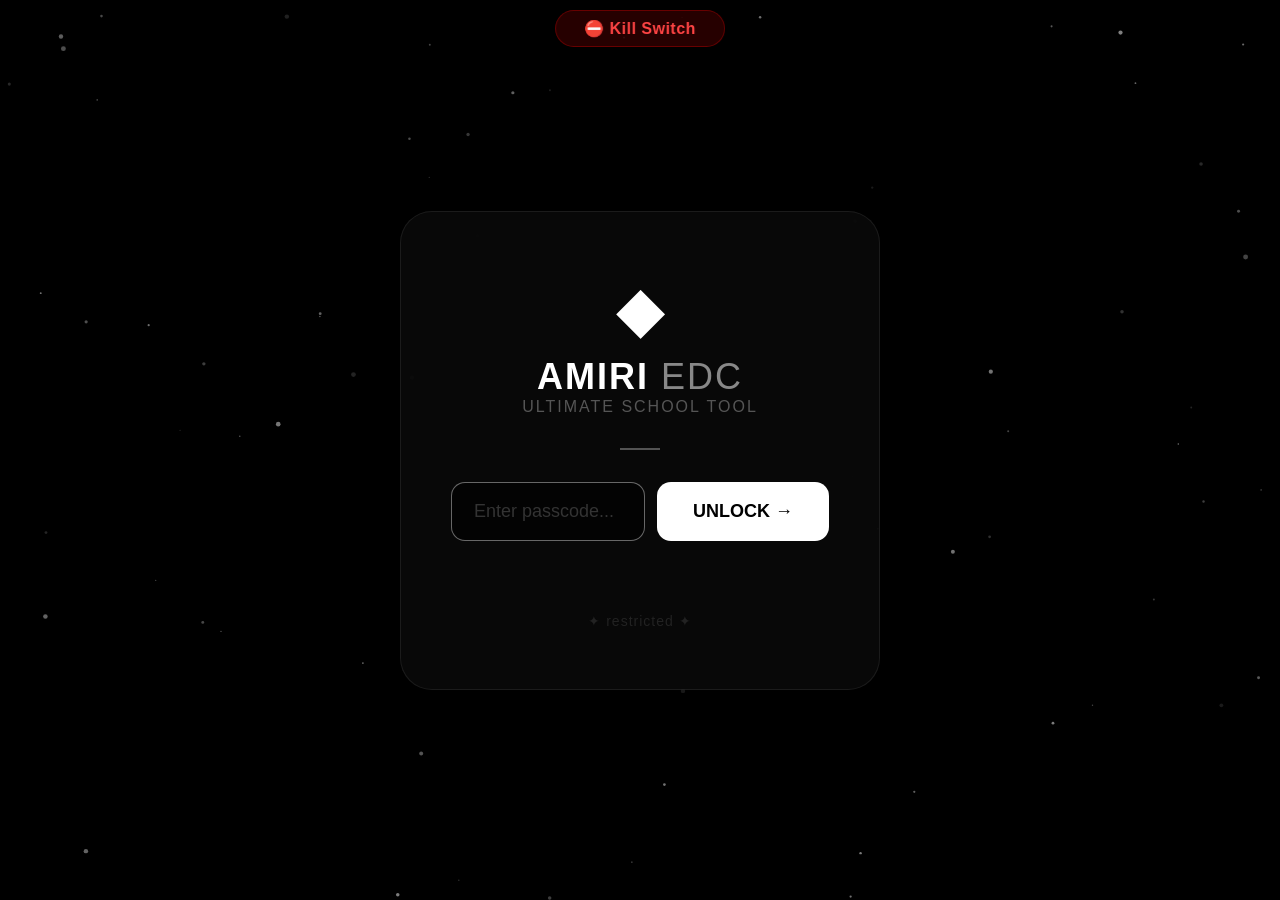
==== commit c064f835: "Update index.html" ====
--- a/index.html
+++ b/index.html
@@ -432,7 +432,22 @@
             text-align: center;
         }
 
-        /* ===== DRAGGABLE MENU TITLES ===== */
+        /* ===== DRAGGABLE PANELS ===== */
+        .panel-wrapper {
+            transition: all 0.15s ease;
+            cursor: default;
+        }
+
+        .panel-wrapper.dragging {
+            opacity: 0.5;
+            transform: scale(0.95);
+        }
+
+        .panel-wrapper.drag-over {
+            border-color: rgba(255, 255, 255, 0.3);
+            box-shadow: 0 0 30px rgba(255, 255, 255, 0.05);
+        }
+
         .draggable-title {
             cursor: grab;
             user-select: none;
@@ -457,11 +472,21 @@
 
         /* ===== MAIN LAYOUT ===== */
         .main-layout {
-            display: grid;
-            grid-template-columns: 160px 1fr 280px;
-            gap: 12px;
+            display: flex;
+            flex-direction: column;
+            gap: 10px;
             height: calc(100vh - 72px);
             transition: all 0.3s ease;
+            position: relative;
+        }
+
+        .main-layout .panel-wrapper {
+            flex-shrink: 0;
+            min-height: 60px;
+        }
+
+        .main-layout .panel-wrapper:last-child {
+            flex: 1;
         }
 
         /* ===== CLOAK PANEL ===== */
@@ -470,15 +495,13 @@
             backdrop-filter: blur(20px);
             border: 1px solid rgba(255, 255, 255, 0.06);
             border-radius: 14px;
-            padding: 12px 10px;
-            display: flex;
-            flex-direction: column;
+            padding: 12px 14px;
             height: 100%;
             overflow-y: auto;
             transition: all 0.3s ease;
         }
         .cloak-panel .panel-title {
-            font-size: 13px;
+            font-size: 14px;
             font-weight: 600;
             color: #ffffff;
             letter-spacing: 0.5px;
@@ -491,8 +514,8 @@
         .cloak-option {
             display: flex;
             align-items: center;
-            gap: 8px;
-            padding: 8px 10px;
+            gap: 10px;
+            padding: 8px 12px;
             background: rgba(255, 255, 255, 0.03);
             border: 1px solid rgba(255, 255, 255, 0.06);
             border-radius: 8px;
@@ -511,7 +534,7 @@
         }
         .cloak-option .cloak-icon {
             font-size: 18px;
-            width: 24px;
+            width: 28px;
             text-align: center;
         }
         .cloak-option .cloak-name {
@@ -586,7 +609,7 @@
         }
 
         /* ========================================
-           CALCULATOR - BIGGER TEXT
+           CALCULATOR
            ======================================== */
         .calculator-container {
             background: rgba(10, 10, 10, 0.7);
@@ -596,7 +619,7 @@
             padding: 12px 14px;
             display: flex;
             flex-direction: column;
-            flex: 1;
+            height: 100%;
             min-height: 0;
             transition: all 0.3s ease;
         }
@@ -647,7 +670,6 @@
             color: #ffffff;
         }
 
-        /* ===== NORMAL CALCULATOR ===== */
         .calc-display {
             background: rgba(0, 0, 0, 0.5);
             border: 1px solid rgba(255, 255, 255, 0.04);
@@ -748,9 +770,7 @@
             background: rgba(200, 200, 200, 0.12);
         }
 
-        /* ========================================
-           GRAPHING CALCULATOR
-           ======================================== */
+        /* ===== GRAPHING CALCULATOR ===== */
         .graphing-container {
             display: none;
             flex: 1;
@@ -852,8 +872,7 @@
             padding: 10px 12px;
             display: flex;
             flex-direction: column;
-            flex-shrink: 0;
-            max-height: 180px;
+            height: 100%;
             transition: all 0.3s ease;
         }
 
@@ -979,7 +998,6 @@
             flex-direction: column;
             gap: 3px;
             min-height: 30px;
-            max-height: 65px;
         }
         .party-msgs-modern::-webkit-scrollbar {
             width: 3px;
@@ -1071,7 +1089,7 @@
             transform: none;
         }
 
-        /* ===== CHAT SIDEBAR ===== */
+        /* ===== CHAT SIDEBAR - AI TUTOR ===== */
         .chat-sidebar {
             background: rgba(10, 10, 10, 0.7);
             backdrop-filter: blur(20px);
@@ -1115,6 +1133,12 @@
             border-radius: 50%;
             background: #00ff44;
             animation: pulse 2s infinite;
+        }
+        .chat-header .chat-status.searching::before {
+            background: #ffaa00;
+        }
+        .chat-header .chat-status.error::before {
+            background: #ff4444;
         }
 
         @keyframes pulse {
@@ -1161,6 +1185,22 @@
             color: #dddddd;
             align-self: flex-start;
         }
+        .message.bot .sources {
+            font-size: 11px;
+            color: #666666;
+            margin-top: 6px;
+            border-top: 1px solid rgba(255, 255, 255, 0.05);
+            padding-top: 6px;
+        }
+        .message.bot .sources a {
+            color: #66bbff;
+            text-decoration: none;
+            display: inline-block;
+            margin-right: 8px;
+        }
+        .message.bot .sources a:hover {
+            text-decoration: underline;
+        }
         .message.user {
             background: rgba(255, 255, 255, 0.12);
             color: #ffffff;
@@ -1239,65 +1279,46 @@
             font-size: 13px;
             font-weight: 600;
             cursor: pointer;
+            transition: all 0.3s;
         }
         .chat-input-area button:hover {
             background: #dddddd;
+        }
+        .chat-input-area button:disabled {
+            opacity: 0.5;
+            cursor: not-allowed;
         }
 
         /* ===== RESPONSIVE ===== */
         @media (max-width: 850px) {
             .main-layout {
-                grid-template-columns: 1fr;
-                grid-template-rows: auto 1fr auto;
                 height: auto;
                 max-height: none;
+                gap: 8px;
+            }
+            .main-layout .panel-wrapper {
+                min-height: 50px;
+            }
+            .main-layout .panel-wrapper:last-child {
+                flex: 0 1 auto;
             }
             .cloak-panel {
-                height: auto;
-                max-height: 90px;
-                flex-direction: row;
-                flex-wrap: wrap;
-                padding: 8px 10px;
-                gap: 4px;
+                max-height: 120px;
                 overflow-y: auto;
             }
-            .cloak-panel .panel-title {
-                width: 100%;
-                margin-bottom: 4px;
-                padding-bottom: 4px;
-                font-size: 12px;
-            }
-            .cloak-option {
-                padding: 4px 8px;
-                margin-bottom: 0;
-                flex: 1;
-                min-width: 70px;
-            }
-            .cloak-option .cloak-name {
-                font-size: 12px;
-            }
             .center-content {
-                height: auto;
-                max-height: none;
-            }
-            .calculator-container {
-                min-height: 240px;
-            }
-            .party-modern {
-                max-height: none;
+                max-height: 400px;
+                overflow-y: auto;
             }
             .chat-sidebar {
-                height: 220px;
-                min-height: 160px;
+                height: 250px;
+                min-height: 180px;
             }
             #dashboardScreen {
                 height: auto;
                 max-height: none;
                 overflow-y: auto;
             }
-            .graphing-container .graph-canvas-wrapper {
-                min-height: 180px;
-            }
             .hamburger-dropdown {
                 right: -10px;
                 min-width: 180px;
@@ -1307,6 +1328,9 @@
             }
             .dash-topbar .brand {
                 font-size: 18px;
+            }
+            .panel-wrapper.drag-over {
+                border-color: rgba(255, 255, 255, 0.15);
             }
         }
 
@@ -1351,23 +1375,22 @@
                 display: none;
             }
             .cloak-panel {
-                max-height: 70px;
-                padding: 4px 6px;
+                max-height: 90px;
+                padding: 8px 10px;
             }
             .cloak-option {
-                padding: 3px 6px;
-                min-width: 55px;
+                padding: 4px 8px;
             }
             .cloak-option .cloak-icon {
                 font-size: 14px;
-                width: 18px;
+                width: 22px;
             }
             .cloak-option .cloak-name {
-                font-size: 10px;
+                font-size: 12px;
             }
             .calculator-container {
                 padding: 8px 10px;
-                min-height: 280px;
+                min-height: 250px;
             }
             .calc-btn {
                 font-size: 14px;
@@ -1395,8 +1418,8 @@
                 font-size: 15px;
             }
             .chat-sidebar {
-                height: 180px;
-                min-height: 130px;
+                height: 200px;
+                min-height: 150px;
             }
             .message {
                 font-size: 12px;
@@ -1447,6 +1470,9 @@
             }
             .size-controls label {
                 font-size: 12px;
+            }
+            .message.bot .sources {
+                font-size: 10px;
             }
         }
     </style>
@@ -1524,51 +1550,47 @@
 
         <div class="main-layout" id="mainLayout">
 
-            <!-- CLOAK PANEL -->
-            <div class="cloak-panel" id="cloakPanel">
-                <div class="panel-title draggable-title" data-drag="cloakPanel">
-                    <span class="drag-icon">⠿</span> 🎭 Tab Cloaks
-                </div>
-                <div class="cloak-option active" data-cloak="Google Classroom" data-icon="🏫" data-tab="Home - Classroom" data-favicon="favicon.ico">
-                    <span class="cloak-icon">🏫</span>
-                    <span class="cloak-name">Classroom</span>
-                    <span class="cloak-status-dot"></span>
-                    <span class="cloak-check">✓</span>
-                </div>
-                <div class="cloak-option" data-cloak="Google Docs" data-icon="📄" data-tab="Untitled Document" data-favicon="google docs.ico">
-                    <span class="cloak-icon">📄</span>
-                    <span class="cloak-name">Google Docs</span>
-                    <span class="cloak-status-dot"></span>
-                    <span class="cloak-check">✓</span>
-                </div>
-                <div class="cloak-option" data-cloak="Google Drive" data-icon="📁" data-tab="My Drive" data-favicon="google drive.ico">
-                    <span class="cloak-icon">📁</span>
-                    <span class="cloak-name">Google Drive</span>
-                    <span class="cloak-status-dot"></span>
-                    <span class="cloak-check">✓</span>
-                </div>
-                <div class="cloak-option" data-cloak="Google Forms" data-icon="📋" data-tab="Untitled Form" data-favicon="google forms.ico">
-                    <span class="cloak-icon">📋</span>
-                    <span class="cloak-name">Google Forms</span>
-                    <span class="cloak-status-dot"></span>
-                    <span class="cloak-check">✓</span>
-                </div>
-                <div class="cloak-option" data-cloak="Google Slides" data-icon="🖼️" data-tab="Untitled Presentation" data-favicon="favicon.ico">
-                    <span class="cloak-icon">🖼️</span>
-                    <span class="cloak-name">Google Slides</span>
-                    <span class="cloak-status-dot"></span>
-                    <span class="cloak-check">✓</span>
+            <!-- PANEL: CLOAK -->
+            <div class="panel-wrapper" data-panel="cloakPanel" draggable="true">
+                <div class="cloak-panel" id="cloakPanel">
+                    <div class="panel-title draggable-title" data-drag="cloakPanel">
+                        <span class="drag-icon">⠿</span> 🎭 Tab Cloaks
+                    </div>
+                    <div class="cloak-option active" data-cloak="Google Classroom" data-icon="🏫" data-tab="Home - Classroom" data-favicon="favicon.ico">
+                        <span class="cloak-icon">🏫</span>
+                        <span class="cloak-name">Classroom</span>
+                        <span class="cloak-status-dot"></span>
+                        <span class="cloak-check">✓</span>
+                    </div>
+                    <div class="cloak-option" data-cloak="Google Docs" data-icon="📄" data-tab="Untitled Document" data-favicon="google docs.ico">
+                        <span class="cloak-icon">📄</span>
+                        <span class="cloak-name">Google Docs</span>
+                        <span class="cloak-status-dot"></span>
+                        <span class="cloak-check">✓</span>
+                    </div>
+                    <div class="cloak-option" data-cloak="Google Drive" data-icon="📁" data-tab="My Drive" data-favicon="google drive.ico">
+                        <span class="cloak-icon">📁</span>
+                        <span class="cloak-name">Google Drive</span>
+                        <span class="cloak-status-dot"></span>
+                        <span class="cloak-check">✓</span>
+                    </div>
+                    <div class="cloak-option" data-cloak="Google Forms" data-icon="📋" data-tab="Untitled Form" data-favicon="google forms.ico">
+                        <span class="cloak-icon">📋</span>
+                        <span class="cloak-name">Google Forms</span>
+                        <span class="cloak-status-dot"></span>
+                        <span class="cloak-check">✓</span>
+                    </div>
+                    <div class="cloak-option" data-cloak="Google Slides" data-icon="🖼️" data-tab="Untitled Presentation" data-favicon="favicon.ico">
+                        <span class="cloak-icon">🖼️</span>
+                        <span class="cloak-name">Google Slides</span>
+                        <span class="cloak-status-dot"></span>
+                        <span class="cloak-check">✓</span>
+                    </div>
                 </div>
             </div>
 
-            <!-- CENTER CONTENT -->
-            <div class="center-content">
-                <div class="welcome-banner">
-                    <h2>Welcome back, <span>Student</span> 👋</h2>
-                    <p>Cloak: <strong id="currentCloakDisplayName">Google Classroom</strong> • Your Ultimate School Tool</p>
-                </div>
-
-                <!-- CALCULATOR CONTAINER -->
+            <!-- PANEL: CALCULATOR -->
+            <div class="panel-wrapper" data-panel="calculatorContainer" draggable="true">
                 <div class="calculator-container" id="calculatorContainer">
                     <div class="calc-header">
                         <span class="calc-title draggable-title" data-drag="calculatorContainer">
@@ -1580,7 +1602,6 @@
                         </div>
                     </div>
 
-                    <!-- NORMAL CALCULATOR -->
                     <div id="normalCalc" class="normal-calculator" style="display:flex;flex-direction:column;flex:1;min-height:0;">
                         <div class="calc-display">
                             <div class="calc-expr" id="calcExpression"></div>
@@ -1619,7 +1640,6 @@
                         </div>
                     </div>
 
-                    <!-- GRAPHING CALCULATOR -->
                     <div id="graphingCalc" class="graphing-container">
                         <div class="graph-input-area">
                             <input type="text" id="graphInput" placeholder="f(x) = ..." value="x^2">
@@ -1640,8 +1660,10 @@
                         </div>
                     </div>
                 </div>
-
-                <!-- PARTY CHAT -->
+            </div>
+
+            <!-- PANEL: PARTY CHAT -->
+            <div class="panel-wrapper" data-panel="partyModem" draggable="true">
                 <div class="party-modern" id="partyModem">
                     <div class="party-top">
                         <div class="party-title-section">
@@ -1675,27 +1697,29 @@
                 </div>
             </div>
 
-            <!-- CHAT SIDEBAR -->
-            <div class="chat-sidebar" id="chatSidebar">
-                <div class="chat-header">
-                    <span class="chat-icon">🧠</span>
-                    <span class="chat-title draggable-title" data-drag="chatSidebar">
-                        <span class="drag-icon">⠿</span> Smart AI Tutor
-                    </span>
-                    <span class="chat-status" id="aiStatus">Online</span>
-                </div>
-                <div class="chat-messages" id="chatMessages">
-                    <div class="message bot">
-                        👋 I'm your AI tutor! Ask me to explain concepts, write essays, or solve problems!
-                        <span class="msg-time">Just now</span>
+            <!-- PANEL: AI TUTOR -->
+            <div class="panel-wrapper" data-panel="chatSidebar" draggable="true" style="flex:1;min-height:100px;">
+                <div class="chat-sidebar" id="chatSidebar">
+                    <div class="chat-header">
+                        <span class="chat-icon">🧠</span>
+                        <span class="chat-title draggable-title" data-drag="chatSidebar">
+                            <span class="drag-icon">⠿</span> Smart AI Tutor
+                        </span>
+                        <span class="chat-status" id="aiStatus">Online</span>
                     </div>
-                </div>
-                <div class="typing-indicator" id="typingIndicator">
-                    <span></span><span></span><span></span>
-                </div>
-                <div class="chat-input-area">
-                    <input type="text" id="chatInput" placeholder="Ask for help..." autocomplete="off">
-                    <button id="sendBtn">Send</button>
+                    <div class="chat-messages" id="chatMessages">
+                        <div class="message bot">
+                            👋 I'm your AI tutor! I can search the web for answers to your questions. Ask me about any school subject!
+                            <span class="msg-time">Just now</span>
+                        </div>
+                    </div>
+                    <div class="typing-indicator" id="typingIndicator">
+                        <span></span><span></span><span></span>
+                    </div>
+                    <div class="chat-input-area">
+                        <input type="text" id="chatInput" placeholder="Ask about any subject..." autocomplete="off">
+                        <button id="sendBtn">Send</button>
+                    </div>
                 </div>
             </div>
 
@@ -1711,7 +1735,7 @@
         });
 
         // ============================================
-        // PROXY TOGGLE - NO NEW WINDOW, INLINE PROXY
+        // PROXY TOGGLE - NO NEW WINDOW
         // ============================================
         let proxyActive = false;
         const proxyToggle = document.getElementById('proxyToggle');
@@ -1724,7 +1748,6 @@
                 proxyDot.className = 'proxy-dot active';
                 proxyLabel.textContent = 'Proxy: ON';
                 proxyLabel.className = 'proxy-label active';
-                // Apply proxy to all links on the page
                 document.querySelectorAll('a').forEach(link => {
                     if (link.href && !link.href.startsWith('#') && !link.href.startsWith('javascript:')) {
                         const originalHref = link.href;
@@ -1732,13 +1755,11 @@
                         link.href = 'https://api.allorigins.win/get?url=' + encodeURIComponent(originalHref);
                     }
                 });
-                // Also proxy any external requests
-                console.log('🔒 Proxy ENABLED - All external links are now proxied');
+                console.log('🔒 Proxy ENABLED');
             } else {
                 proxyDot.className = 'proxy-dot';
                 proxyLabel.textContent = 'Proxy: OFF';
                 proxyLabel.className = 'proxy-label';
-                // Restore original links
                 document.querySelectorAll('a[data-original-href]').forEach(link => {
                     link.href = link.dataset.originalHref;
                 });
@@ -1747,106 +1768,185 @@
         });
 
         // ============================================
-        // DRAGGABLE TITLES - REORDER PANELS
+        // DRAGGABLE PANELS - FULL DRAG & DROP
         // ============================================
         let dragData = null;
-
-        document.querySelectorAll('.draggable-title').forEach(title => {
-            title.addEventListener('mousedown', function(e) {
-                if (e.button !== 0) return;
-                const targetId = this.dataset.drag;
-                const target = document.getElementById(targetId);
-                if (!target) return;
-
-                const rect = target.getBoundingClientRect();
-                const parent = target.parentNode;
-
-                dragData = {
-                    target: target,
-                    parent: parent,
-                    startY: e.clientY,
-                    startIndex: Array.from(parent.children).indexOf(target),
-                    offset: e.clientY - rect.top,
-                    originalHeight: rect.height
-                };
-
-                // Create ghost
-                const ghost = target.cloneNode(true);
-                ghost.style.position = 'fixed';
-                ghost.style.pointerEvents = 'none';
-                ghost.style.opacity = '0.5';
-                ghost.style.zIndex = '9999';
-                ghost.style.width = rect.width + 'px';
-                ghost.style.height = rect.height + 'px';
-                ghost.style.left = rect.left + 'px';
-                ghost.style.top = rect.top + 'px';
-                ghost.style.transition = 'none';
-                document.body.appendChild(ghost);
-                dragData.ghost = ghost;
-
-                // Highlight
-                target.style.opacity = '0.3';
-                target.style.transition = 'all 0.2s';
-
-                document.addEventListener('mousemove', onDragMove);
-                document.addEventListener('mouseup', onDragEnd);
-
-                e.preventDefault();
+        const mainLayout = document.getElementById('mainLayout');
+
+        document.querySelectorAll('.panel-wrapper').forEach(panel => {
+            // Make the entire panel draggable via the title
+            const title = panel.querySelector('.draggable-title');
+            if (title) {
+                title.addEventListener('mousedown', function(e) {
+                    if (e.button !== 0) return;
+                    startDrag(panel, e);
+                });
+            }
+
+            // Also make the panel itself draggable
+            panel.addEventListener('mousedown', function(e) {
+                // Only if clicking on the panel itself or empty space
+                if (e.target === panel || e.target.closest('.panel-wrapper') === panel && !e.target.closest(
+                        'button') && !e.target.closest('input') && !e.target.closest(
+                        '.calc-btn') && !e.target.closest('.cloak-option')) {
+                    // Check if we're clicking on the title area
+                    const titleArea = panel.querySelector('.draggable-title');
+                    if (titleArea && titleArea.contains(e.target)) {
+                        startDrag(panel, e);
+                    }
+                }
             });
         });
+
+        function startDrag(panel, e) {
+            if (dragData) return;
+
+            const rect = panel.getBoundingClientRect();
+            const panels = Array.from(mainLayout.querySelectorAll('.panel-wrapper'));
+
+            // Create ghost
+            const ghost = panel.cloneNode(true);
+            ghost.style.position = 'fixed';
+            ghost.style.pointerEvents = 'none';
+            ghost.style.opacity = '0.6';
+            ghost.style.zIndex = '9999';
+            ghost.style.width = rect.width + 'px';
+            ghost.style.height = rect.height + 'px';
+            ghost.style.left = rect.left + 'px';
+            ghost.style.top = rect.top + 'px';
+            ghost.style.transition = 'none';
+            ghost.style.borderRadius = '14px';
+            ghost.style.overflow = 'hidden';
+            document.body.appendChild(ghost);
+
+            dragData = {
+                panel: panel,
+                ghost: ghost,
+                startY: e.clientY,
+                offset: e.clientY - rect.top,
+                panels: panels,
+                startIndex: panels.indexOf(panel)
+            };
+
+            panel.classList.add('dragging');
+
+            document.addEventListener('mousemove', onDragMove);
+            document.addEventListener('mouseup', onDragEnd);
+            e.preventDefault();
+        }
 
         function onDragMove(e) {
             if (!dragData) return;
             const ghost = dragData.ghost;
             ghost.style.top = (e.clientY - dragData.offset) + 'px';
 
-            // Find which element we're hovering over
-            const elements = dragData.parent.children;
+            // Find which panel we're hovering over
+            const panels = dragData.panels;
             let targetIndex = -1;
-            for (let i = 0; i < elements.length; i++) {
-                const el = elements[i];
-                if (el === dragData.target) continue;
-                const rect = el.getBoundingClientRect();
+            let targetPanel = null;
+
+            for (let i = 0; i < panels.length; i++) {
+                const p = panels[i];
+                if (p === dragData.panel) continue;
+                const rect = p.getBoundingClientRect();
+                // Check if mouse is over this panel
                 if (e.clientY > rect.top && e.clientY < rect.bottom) {
                     targetIndex = i;
+                    targetPanel = p;
                     break;
                 }
             }
 
-            // Reorder if needed
-            if (targetIndex !== -1 && targetIndex !== dragData.target._currentIndex) {
-                const children = Array.from(dragData.parent.children);
-                const currentIndex = children.indexOf(dragData.target);
-                if (targetIndex > currentIndex) targetIndex--;
-                dragData.parent.insertBefore(dragData.target, children[targetIndex]);
-                dragData.target._currentIndex = targetIndex;
+            // If we're near the top or bottom of the list, handle edge cases
+            if (targetIndex === -1) {
+                // Check if we're above the first panel
+                const firstRect = panels[0].getBoundingClientRect();
+                if (e.clientY < firstRect.top + 20 && panels.indexOf(dragData.panel) !== 0) {
+                    targetIndex = 0;
+                }
+                // Check if we're below the last panel
+                const lastRect = panels[panels.length - 1].getBoundingClientRect();
+                if (e.clientY > lastRect.bottom - 20 && panels.indexOf(dragData.panel) !== panels.length - 1) {
+                    targetIndex = panels.length - 1;
+                }
+            }
+
+            // Update UI - show drop indicators
+            panels.forEach(p => p.classList.remove('drag-over'));
+            if (targetPanel) {
+                targetPanel.classList.add('drag-over');
+            }
+
+            // Reorder in DOM if needed
+            if (targetIndex !== -1) {
+                const currentIndex = panels.indexOf(dragData.panel);
+                if (targetIndex !== currentIndex) {
+                    // Remove from current position
+                    const panelEl = dragData.panel;
+                    // Determine where to insert
+                    if (targetIndex > currentIndex) {
+                        // Moving down - insert after the target
+                        const nextPanel = panels[targetIndex + 1] || null;
+                        if (nextPanel) {
+                            mainLayout.insertBefore(panelEl, nextPanel);
+                        } else {
+                            mainLayout.appendChild(panelEl);
+                        }
+                    } else {
+                        // Moving up - insert before the target
+                        mainLayout.insertBefore(panelEl, panels[targetIndex]);
+                    }
+                    // Update panels array
+                    dragData.panels = Array.from(mainLayout.querySelectorAll('.panel-wrapper'));
+                }
             }
         }
 
         function onDragEnd(e) {
             if (!dragData) return;
+
             // Clean up
             if (dragData.ghost) {
                 dragData.ghost.remove();
             }
-            dragData.target.style.opacity = '1';
+            dragData.panel.classList.remove('dragging');
+            dragData.panels.forEach(p => p.classList.remove('drag-over'));
 
             document.removeEventListener('mousemove', onDragMove);
             document.removeEventListener('mouseup', onDragEnd);
+
+            // Save order
+            const order = Array.from(mainLayout.querySelectorAll('.panel-wrapper')).map(p => p.dataset.panel);
+            console.log('📐 New layout order:', order);
+            // Save to localStorage
+            try {
+                localStorage.setItem('panelOrder', JSON.stringify(order));
+            } catch (e) {}
+
             dragData = null;
-
-            // Update the main layout order
-            updateLayoutOrder();
-        }
-
-        function updateLayoutOrder() {
-            // Save the order to localStorage or just update display
-            const mainLayout = document.getElementById('mainLayout');
-            const children = Array.from(mainLayout.children);
-            const order = children.map(el => el.id);
-            console.log('📐 New layout order:', order);
-            // You could save to localStorage here if wanted
-        }
+        }
+
+        // Restore saved order on load
+        function restorePanelOrder() {
+            try {
+                const saved = localStorage.getItem('panelOrder');
+                if (saved) {
+                    const order = JSON.parse(saved);
+                    const panels = mainLayout.querySelectorAll('.panel-wrapper');
+                    const panelMap = {};
+                    panels.forEach(p => { panelMap[p.dataset.panel] = p; });
+
+                    // Reorder based on saved order
+                    order.forEach(panelId => {
+                        if (panelMap[panelId]) {
+                            mainLayout.appendChild(panelMap[panelId]);
+                        }
+                    });
+                }
+            } catch (e) {}
+        }
+        // Uncomment to enable saved order
+        // restorePanelOrder();
 
         // ============================================
         // HAMBURGER MENU
@@ -1857,18 +1957,15 @@
         const sizeSlider = document.getElementById('sizeSlider');
         const sizeValue = document.getElementById('sizeValue');
 
-        // Toggle dropdown
         hamburgerBtn.addEventListener('click', (e) => {
             e.stopPropagation();
             hamburgerDropdown.classList.toggle('active');
         });
 
-        // Close dropdown when clicking outside
         document.addEventListener('click', () => {
             hamburgerDropdown.classList.remove('active');
         });
 
-        // Toggle visibility of panels
         hamburgerItems.forEach(item => {
             item.addEventListener('click', (e) => {
                 e.stopPropagation();
@@ -1877,16 +1974,18 @@
                 if (target) {
                     item.classList.toggle('active');
                     const isActive = item.classList.contains('active');
-                    target.style.display = isActive ? '' : 'none';
+                    // Find the panel wrapper
+                    const wrapper = target.closest('.panel-wrapper');
+                    if (wrapper) {
+                        wrapper.style.display = isActive ? '' : 'none';
+                    }
                 }
             });
         });
 
-        // Size slider
         sizeSlider.addEventListener('input', function() {
             const val = this.value;
             sizeValue.textContent = val + '%';
-            const mainLayout = document.getElementById('mainLayout');
             mainLayout.style.transform = `scale(${val / 100})`;
             mainLayout.style.transformOrigin = 'top center';
         });
@@ -2055,7 +2154,7 @@
         }
 
         // ============================================
-        // NORMAL CALCULATOR
+        // CALCULATOR
         // ============================================
         let calcExpression = '';
         let calcResult = '0';
@@ -2474,7 +2573,7 @@
         });
 
         // ============================================
-        // SMART AI TUTOR
+        // SMART AI TUTOR - WEB SEARCH POWERED
         // ============================================
         const chatMessages2 = document.getElementById('chatMessages');
         const chatInput2 = document.getElementById('chatInput');
@@ -2482,91 +2581,272 @@
         const typingIndicator2 = document.getElementById('typingIndicator');
         const aiStatus2 = document.getElementById('aiStatus');
 
-        function getAIResponse(msg) {
-            const m = msg.toLowerCase().trim();
-
-            if (m.includes('math') || m.includes('algebra') || m.includes('equation') || m.includes('solve')) {
-                return `📐 **Math Help**\n\nI can help you with math! Try:\n\n1. **Algebra**: Solve equations, simplify expressions\n2. **Geometry**: Area, volume, angles, shapes\n3. **Calculus**: Derivatives, integrals, limits\n4. **Statistics**: Mean, median, standard deviation\n\nTell me what specific math topic you're working on and I'll explain it step by step! 🧮`;
-            }
-
-            if (m.includes('science') || m.includes('physics') || m.includes('chemistry') || m.includes('biology')) {
-                return `🔬 **Science Help**\n\nWhich science subject are you studying?\n\n- **Physics**: Motion, forces, energy, electricity\n- **Chemistry**: Elements, compounds, reactions\n- **Biology**: Cells, genetics, evolution, ecology\n\nLet me know your topic and I'll break it down for you! 🧪`;
-            }
-
-            if (m.includes('essay') || m.includes('paragraph') || m.includes('write') || m.includes('explain') ||
-                m.includes('describe')) {
-                let topic = msg.replace(/write|paragraph|essay|explain|describe|tell me about|what is|a|an|the|for|on|about|with|by|of|to|from|in|at|and|or|but|so|because|if|then|than|that|these|those|this|that|they|them|their|there|its|it|is|are|was|were|have|has|had|do|does|did|will|would|could|should|may|might|must|please|can|you/gi, '')
-                    .trim();
-                if (!topic || topic.length < 2) topic = "this topic";
-                topic = topic.replace(/\b\w/g, l => l.toUpperCase());
-                return `📝 **Paragraph on "${topic}"**\n\n${topic} is a fascinating subject that encompasses many important aspects of our world. Understanding ${topic} helps us appreciate the complexity and beauty of the systems and ideas that shape our lives.\n\nThe study of ${topic} involves exploring its historical development, current applications, and future implications. Scholars and practitioners continue to make discoveries that expand our knowledge.\n\n${topic} connects to various disciplines including science, technology, arts, and humanities. By exploring ${topic}, we gain insights into fundamental principles that govern our world.\n\n📚 *Would you like me to explore any specific aspect of ${topic} in more detail?*`;
-            }
-
-            if (m.includes('history') || m.includes('war') || m.includes('ancient') || m.includes('civilization')) {
-                return `🏛️ **History Help**\n\nHistory helps us understand the present! What era or topic are you studying?\n\n- **Ancient Civilizations**: Egypt, Greece, Rome, China\n- **World Wars**: WWI, WWII, causes and effects\n- **American History**: Revolution, Civil War, Civil Rights\n- **European History**: Renaissance, Enlightenment, Industrial Revolution\n\nTell me what you need help with! 📜`;
-            }
-
-            if (m.includes('study') || m.includes('homework') || m.includes('assignment') || m.includes('exam') ||
-                m.includes('test')) {
-                return `📚 **Study Tips for Success**\n\n1. **Plan Ahead**: Break large assignments into smaller tasks\n2. **Active Learning**: Summarize, teach others, make flashcards\n3. **Pomodoro Technique**: 25 min study, 5 min break\n4. **Find Your Style**: Visual? Auditory? Kinesthetic?\n5. **Healthy Habits**: Get enough sleep, exercise, and eat well\n6. **Practice Problems**: Apply what you learn\n7. **Review Regularly**: Don't cram - space out your review\n\nWhat subject are you studying for? I can give more specific advice! 🎯`;
-            }
-
-            if (m.includes('joke') || m.includes('funny')) {
-                const jokes = [
-                    "😂 Why did the student eat his homework? Because the teacher said it was a piece of cake! 🍰",
-                    "🤣 What do you call a fake noodle? An impasta! 🍝",
-                    "😄 Why did the math book look so sad? Because it had too many problems! 📐",
-                    "😂 Why did the scarecrow win an award? Because he was outstanding in his field! 🌾"
-                ];
-                return jokes[Math.floor(Math.random() * jokes.length)];
-            }
-
-            if (m.includes('hello') || m.includes('hi') || m.includes('hey')) {
-                return "👋 Hey there! I'm your AI tutor. Ask me about math, science, history, essay writing, study tips, or anything school-related!";
-            }
-
-            if (m.includes('thank')) {
-                return "😄 You're welcome! Happy to help. Anything else I can assist with?";
-            }
-
-            return "🤔 That's interesting! Tell me more about what you need help with. I'm here to tutor you in:\n\n• Math (algebra, geometry, calculus)\n• Science (physics, chemistry, biology)\n• History\n• Essay writing\n• Study tips and homework help\n\nWhat subject are we tackling today? 🎓";
-        }
-
-        function addMessage2(text, sender) {
+        // AI that searches the web using DuckDuckGo Instant Answer API
+        async function getAIResponse(userMessage) {
+            try {
+                // First, try DuckDuckGo Instant Answer API (free, no key needed)
+                const encodedQuery = encodeURIComponent(userMessage);
+                const response = await fetch(
+                    `https://api.duckduckgo.com/?q=${encodedQuery}&format=json&no_html=1&skip_disambig=1`
+                );
+
+                if (response.ok) {
+                    const data = await response.json();
+
+                    // Check if we got a meaningful answer
+                    if (data.AbstractText && data.AbstractText.length > 20) {
+                        let sources = '';
+                        if (data.AbstractURL) {
+                            sources = `\n\n📎 Source: ${data.AbstractURL}`;
+                        }
+                        // Also check for related topics
+                        let relatedInfo = '';
+                        if (data.RelatedTopics && data.RelatedTopics.length > 0) {
+                            for (let topic of data.RelatedTopics) {
+                                if (topic.Text && topic.Text.length > 30 && topic.Text !== data.AbstractText) {
+                                    relatedInfo = `\n\n📚 Related: ${topic.Text.substring(0, 200)}...`;
+                                    if (topic.Icon && topic.Icon.URL) {
+                                        // Could add icon if needed
+                                    }
+                                    break;
+                                }
+                            }
+                        }
+                        return data.AbstractText + sources + relatedInfo;
+                    }
+
+                    if (data.Definition && data.Definition.length > 10) {
+                        return `📖 ${data.Definition}`;
+                    }
+
+                    // Check if there are related topics we can use
+                    if (data.RelatedTopics && data.RelatedTopics.length > 0) {
+                        for (let topic of data.RelatedTopics) {
+                            if (topic.Text && topic.Text.length > 30) {
+                                let result = topic.Text;
+                                if (topic.Icon && topic.Icon.URL) {
+                                    // Could add icon
+                                }
+                                return result;
+                            }
+                        }
+                    }
+                }
+
+                // Fallback: Use a free AI API (GPT4All via AllOrigins proxy)
+                try {
+                    const prompt =
+                        `You are a helpful AI study assistant for students. Provide a detailed, informative response to: ${userMessage}. Keep it educational and appropriate for students. Format your response with clear paragraphs and bullet points if needed.`;
+
+                    const fallbackResponse = await fetch(
+                        `https://api.allorigins.win/raw?url=${encodeURIComponent('https://gpt4all.io/api/chat')}`,
+                        {
+                            method: 'POST',
+                            headers: { 'Content-Type': 'application/json' },
+                            body: JSON.stringify({
+                                model: 'gpt4all-lora-unfiltered-quantized',
+                                messages: [
+                                    { role: 'system', content: 'You are a helpful study assistant.' },
+                                    { role: 'user', content: userMessage }
+                                ],
+                                temperature: 0.7,
+                                max_tokens: 500
+                            })
+                        }
+                    );
+
+                    if (fallbackResponse.ok) {
+                        const fallbackData = await fallbackResponse.json();
+                        if (fallbackData.response) {
+                            return fallbackData.response;
+                        }
+                    }
+                } catch (e) {
+                    console.log('Fallback API failed, using local responses');
+                }
+
+                // Ultimate fallback: Smart local responses
+                return getLocalResponse(userMessage);
+
+            } catch (error) {
+                console.error('AI Error:', error);
+                return getLocalResponse(userMessage);
+            }
+        }
+
+        // Smart local responses when API fails
+        function getLocalResponse(userMessage) {
+            const msg = userMessage.toLowerCase().trim();
+
+            // Essay/Paragraph requests
+            if (msg.includes('write') || msg.includes('essay') || msg.includes('paragraph') || msg.includes('explain') ||
+                msg.includes('describe') || msg.includes('tell me about') || msg.includes('what is') ||
+                msg.includes('who is') || msg.includes('how does') || msg.includes('define')) {
+
+                // Try to generate a meaningful response based on keywords
+                const topics = {
+                    'photosynthesis': '🌱 **Photosynthesis** is the process by which plants convert light energy into chemical energy. During photosynthesis, plants absorb sunlight through chlorophyll, take in carbon dioxide from the air, and absorb water from the soil. These components are transformed into glucose (food) and oxygen, which is released into the atmosphere. This process is essential for life on Earth as it produces oxygen and forms the base of most food chains.',
+                    'mitosis': '🧬 **Mitosis** is the process of cell division where a single cell divides into two identical daughter cells. It occurs in four stages: Prophase (chromosomes condense), Metaphase (chromosomes align at the center), Anaphase (chromosomes split apart), and Telophase (two new nuclei form). Mitosis is essential for growth, development, and tissue repair in multicellular organisms.',
+                    'gravity': '🌌 **Gravity** is a fundamental force that attracts two objects with mass toward each other. First described by Sir Isaac Newton in the 17th century and later refined by Albert Einstein\'s Theory of General Relativity, gravity is what keeps planets in orbit around the sun, causes objects to fall to the ground, and shapes the structure of the universe.',
+                    'democracy': '🗳️ **Democracy** is a system of government where power is vested in the people, who exercise it directly or through elected representatives. Key principles include free and fair elections, protection of human rights, the rule of law, and citizen participation in political processes.',
+                    'climate change': '🌍 **Climate change** refers to long-term shifts in global temperatures and weather patterns, primarily caused by human activities like burning fossil fuels, deforestation, and industrial processes. The main driver is the greenhouse effect, where gases like carbon dioxide trap heat in the atmosphere. This leads to rising sea levels, more frequent extreme weather events, and loss of biodiversity.'
+                };
+
+                // Check if the message contains any topic keywords
+                for (let [key, value] of Object.entries(topics)) {
+                    if (msg.includes(key)) {
+                        return value + '\n\n📚 Let me know if you need more details on this topic!';
+                    }
+                }
+
+                // Generic paragraph generation for essay requests
+                if (msg.includes('paragraph') || msg.includes('essay') || msg.includes('write') || msg.includes('explain') ||
+                    msg.includes('describe')) {
+                    // Try to identify the subject
+                    const words = userMessage.split(' ');
+                    let topic = words.slice(-5).join(' ').replace(/[^a-zA-Z0-9 ]/g, '').trim() || 'your topic';
+
+                    return `📝 Here's a paragraph on "${topic}":
+
+${topic} is a fascinating subject that encompasses many important aspects of our world. Understanding ${topic} helps us appreciate the complexity and beauty of the systems around us.
+
+Research and study in this area continue to reveal new insights and applications. As we learn more about ${topic}, we discover connections to other fields and develop innovative solutions to challenges.
+
+Let me know if you'd like me to go deeper into any specific aspect of this topic! 📚`;
+                }
+
+                return `🤔 Let me think about that... 
+
+I'd be happy to help! Could you be more specific about what topic you'd like me to cover? For example, you could ask me about:
+• A historical event
+• A scientific concept
+• A literary analysis
+• A social issue
+
+Just let me know what subject you're interested in! 📝`;
+            }
+
+            // Use the original simple response system for casual chat
+            return getSimpleResponse(msg);
+        }
+
+        function getSimpleResponse(msg) {
+            if (msg.includes('math') || msg.includes('algebra') || msg.includes('equation') || msg.includes('geometry')) {
+                return "📐 For math help, break problems into steps. What specific topic are you working on? I can help with algebra, geometry, calculus, or statistics!";
+            }
+            if (msg.includes('science') || msg.includes('physics') || msg.includes('chemistry') || msg.includes('biology')) {
+                return "🔬 Science is about observation and experimentation! Which subject: Physics, Chemistry, or Biology? I can explain concepts simply.";
+            }
+            if (msg.includes('english') || msg.includes('essay') || msg.includes('writing') || msg.includes('literature') || msg
+                .includes('grammar')) {
+                return "📝 For writing: start with a strong thesis. Need help with structure, grammar, or analyzing a text? I've got you!";
+            }
+            if (msg.includes('test') || msg.includes('quiz') || msg.includes('exam') || msg.includes('study') || msg.includes(
+                'review')) {
+                return "📚 Study tips: 1) Make a schedule, 2) Use flashcards, 3) Take practice quizzes, 4) Get good sleep! What subject are you prepping for?";
+            }
+            if (msg.includes('hello') || msg.includes('hi') || msg.includes('hey') || msg.includes('sup') || msg.includes(
+                'whats up')) {
+                return "👋 Hey there! Ready to learn something new today? What subject are you studying?";
+            }
+            if (msg.includes('how are you') || msg.includes('how ya')) {
+                return "😊 I'm always great when I'm helping students! What can I assist you with today?";
+            }
+            if (msg.includes('homework') || msg.includes('assignment') || msg.includes('project') || msg.includes('work')) {
+                return "📋 Break your homework into smaller tasks. Need help with a specific subject or question?";
+            }
+            if (msg.includes('thanks') || msg.includes('thank you') || msg.includes('ty') || msg.includes('appreciate')) {
+                return "😄 You're welcome! Keep up the great work. Come back anytime you need help!";
+            }
+            if (msg.includes('joke') || msg.includes('funny') || msg.includes('laugh')) {
+                return "😂 Why did the student eat his homework? Because the teacher said it was a piece of cake! 🍰";
+            }
+            if (msg.includes('history') || msg.includes('social studies') || msg.includes('geography')) {
+                return "🏛️ History helps us understand the present! What era or topic are you studying? I can give you key facts and context.";
+            }
+            if (msg.includes('computer') || msg.includes('coding') || msg.includes('programming') || msg.includes('html')) {
+                return "💻 Coding is a superpower! Are you learning HTML, CSS, JavaScript, or something else? I can help explain concepts.";
+            }
+
+            return "🤔 That's interesting! Tell me more and I'll do my best to help. I can write essays, explain concepts, or just chat. What would you like to know?";
+        }
+
+        function addMessage2(text, sender, sources = null) {
             const div = document.createElement('div');
             div.className = `message ${sender}`;
             const now = new Date();
             const timeStr = now.getHours().toString().padStart(2, '0') + ':' + now.getMinutes().toString().padStart(2, '0');
-            div.innerHTML = `${text.replace(/\n/g, '<br>')}<span class="msg-time">${timeStr}</span>`;
+
+            let htmlContent = text.replace(/\n/g, '<br>');
+
+            if (sources) {
+                htmlContent += `<div class="sources">📎 Sources: ${sources}</div>`;
+            }
+
+            div.innerHTML = `${htmlContent}<span class="msg-time">${timeStr}</span>`;
             chatMessages2.appendChild(div);
             chatMessages2.scrollTop = chatMessages2.scrollHeight;
         }
 
         function showTyping2() {
             typingIndicator2.style.display = 'flex';
-            aiStatus2.textContent = 'Thinking...';
+            aiStatus2.textContent = 'Searching...';
+            aiStatus2.className = 'chat-status searching';
         }
 
         function hideTyping2() {
             typingIndicator2.style.display = 'none';
             aiStatus2.textContent = 'Online';
-        }
-
-        function handleSend2() {
+            aiStatus2.className = 'chat-status';
+        }
+
+        function showError() {
+            aiStatus2.textContent = 'Error';
+            aiStatus2.className = 'chat-status error';
+            setTimeout(() => {
+                aiStatus2.textContent = 'Online';
+                aiStatus2.className = 'chat-status';
+            }, 3000);
+        }
+
+        async function handleSend2() {
             const text = chatInput2.value.trim();
             if (!text) return;
+
             addMessage2(text, 'user');
             chatInput2.value = '';
             showTyping2();
-            setTimeout(() => {
+
+            try {
+                const response = await getAIResponse(text);
                 hideTyping2();
-                addMessage2(getAIResponse(text), 'bot');
-            }, Math.random() * 500 + 300);
+
+                // Extract sources if present in response
+                let sources = null;
+                let cleanedResponse = response;
+                if (response.includes('Source:')) {
+                    const parts = response.split('Source:');
+                    cleanedResponse = parts[0].trim();
+                    sources = parts[1] ? parts[1].trim() : null;
+                }
+
+                addMessage2(cleanedResponse, 'bot', sources);
+
+            } catch (error) {
+                hideTyping2();
+                showError();
+                addMessage2('😅 Sorry, I had trouble searching for an answer. Please try again!', 'bot');
+                console.error('Chat Error:', error);
+            }
         }
 
         sendBtn2.addEventListener('click', handleSend2);
-        chatInput2.addEventListener('keydown', (e) => { if (e.key === 'Enter') { e.preventDefault();
-                handleSend2(); } });
+        chatInput2.addEventListener('keydown', (e) => {
+            if (e.key === 'Enter') {
+                e.preventDefault();
+                handleSend2();
+            }
+        });
     </script>
 
 </body>
